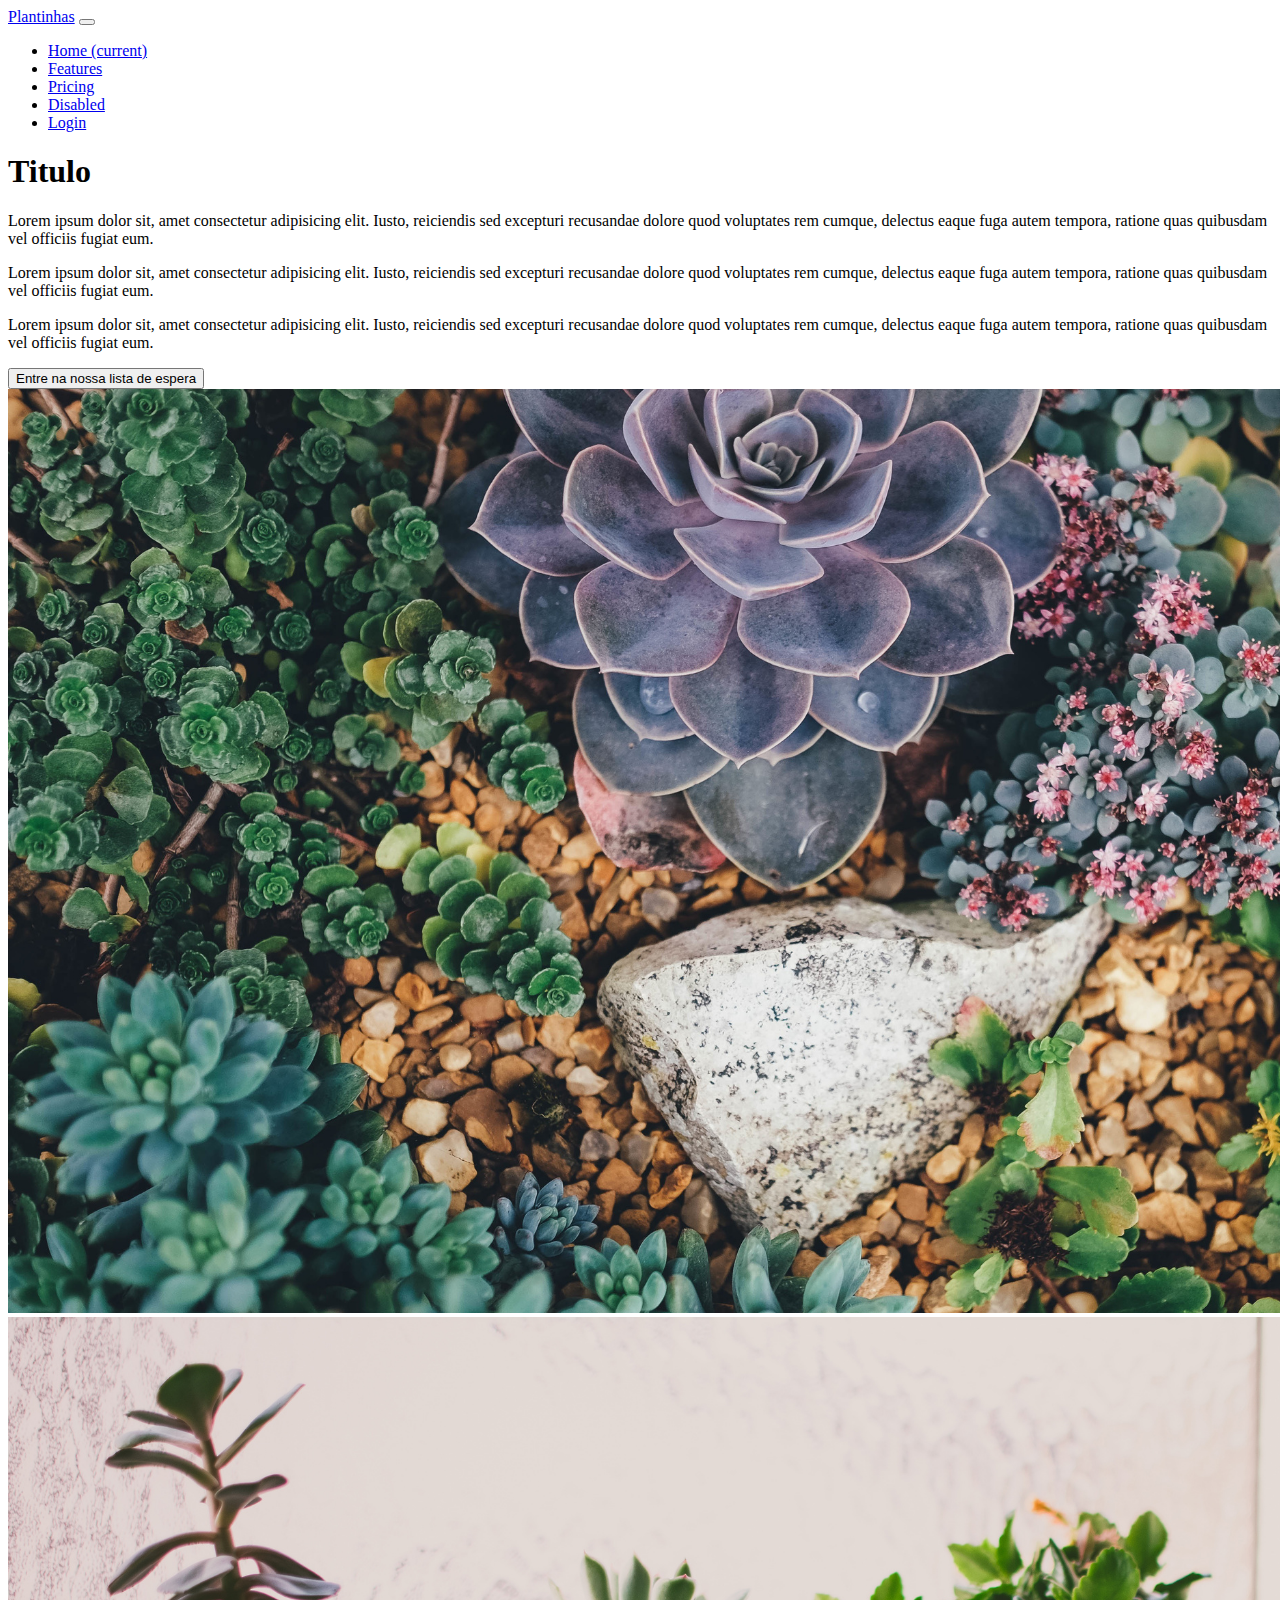
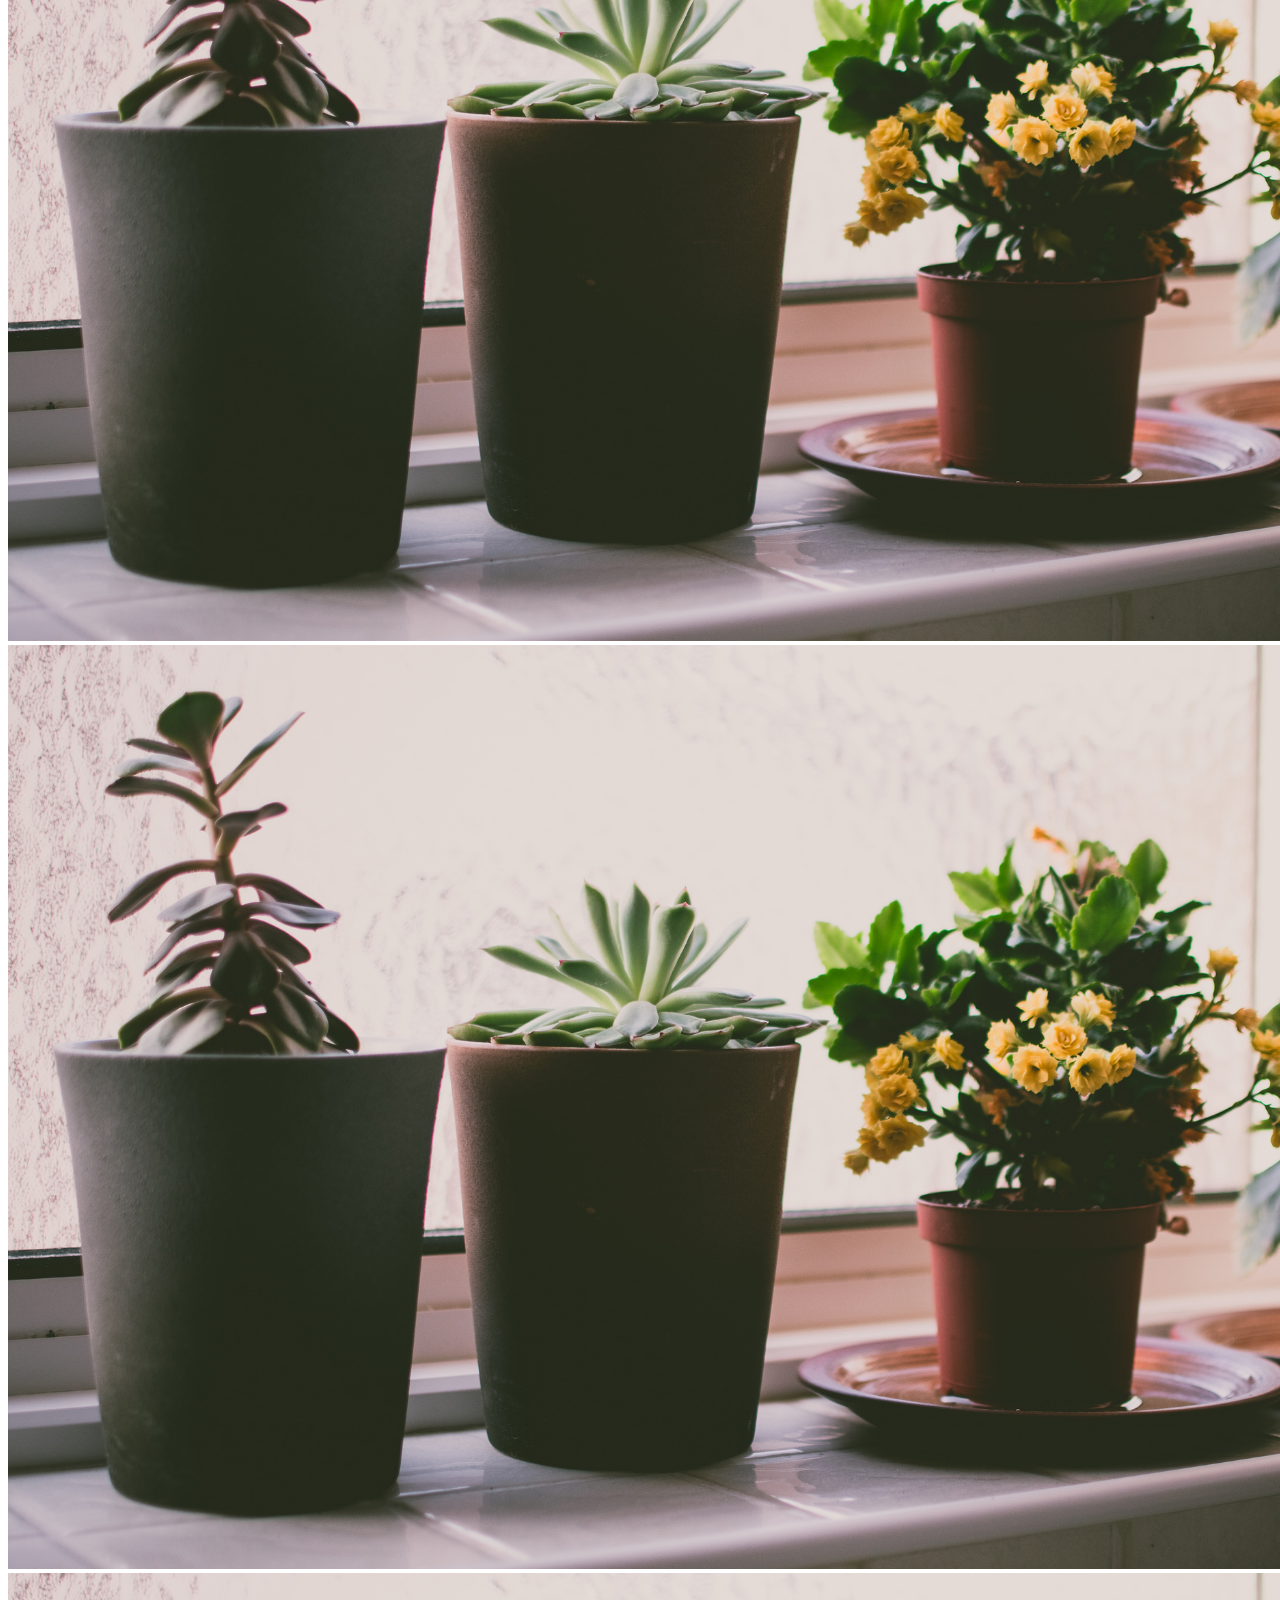
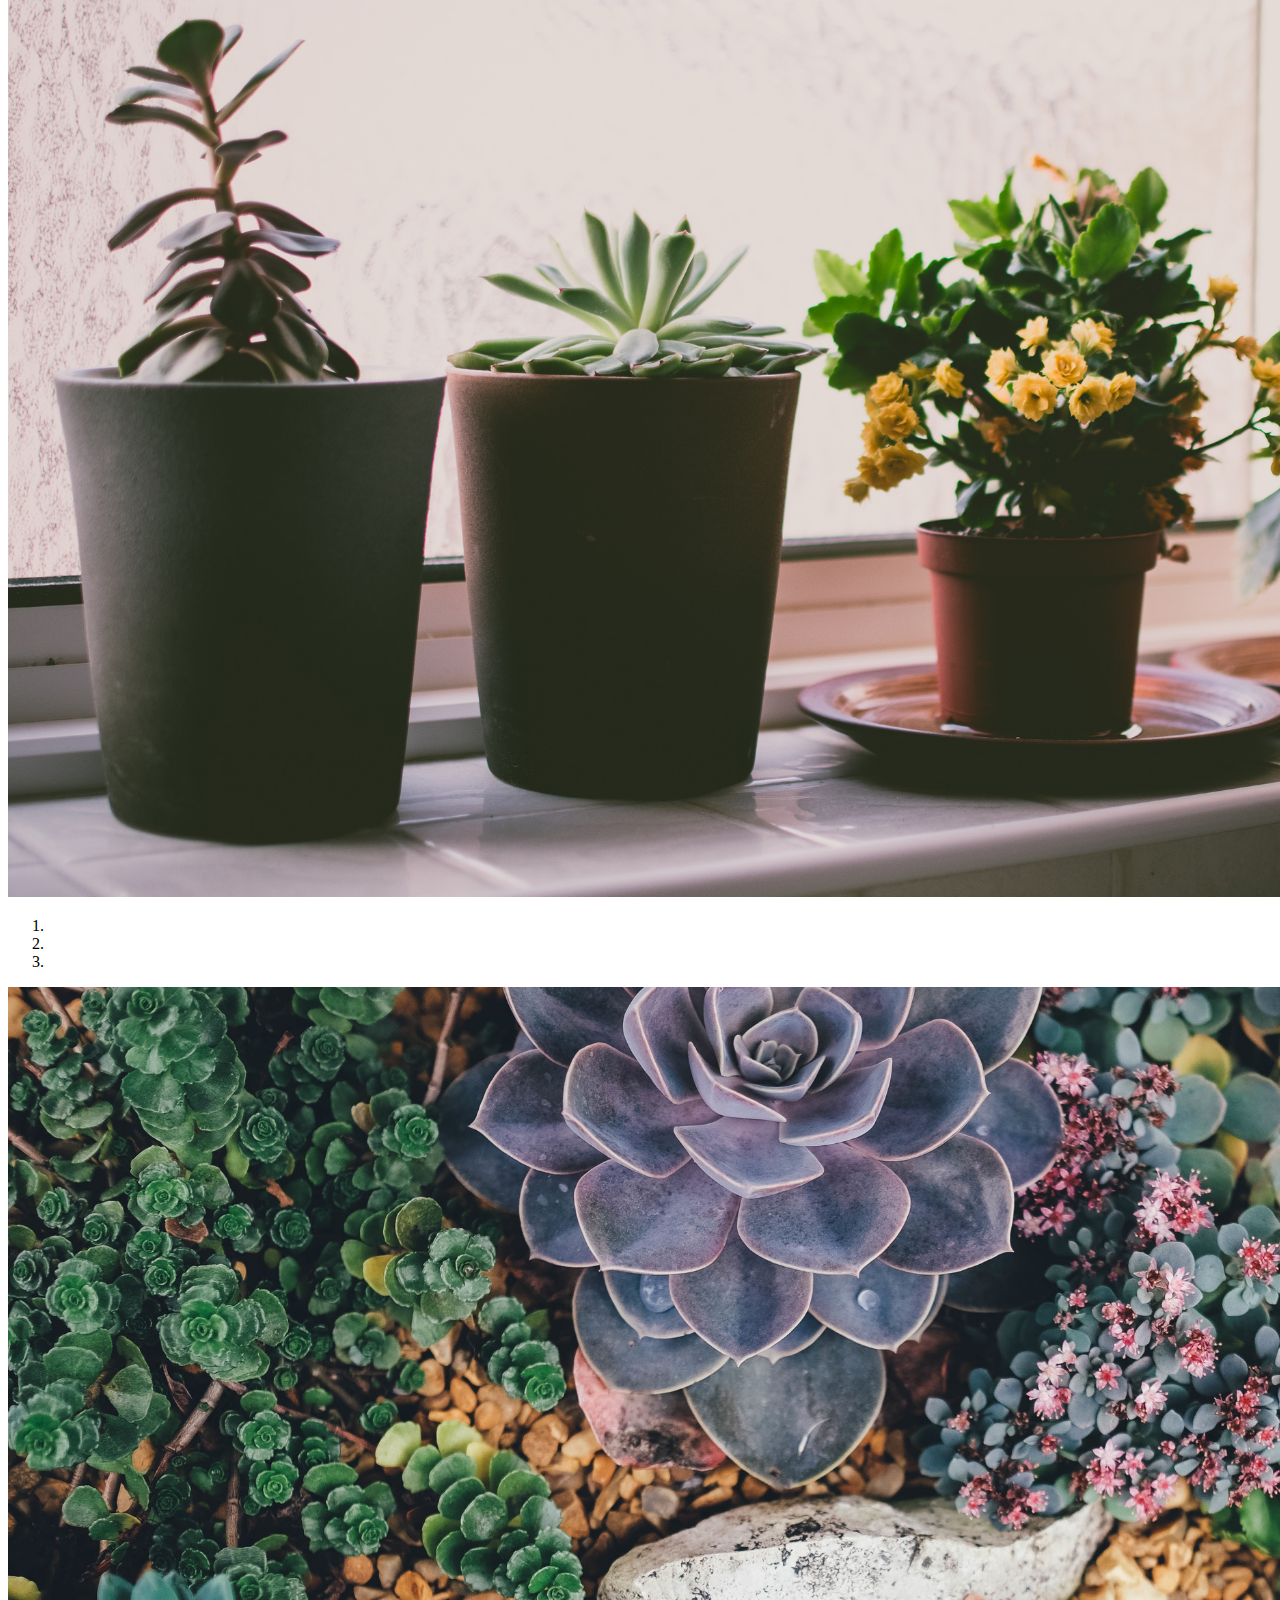
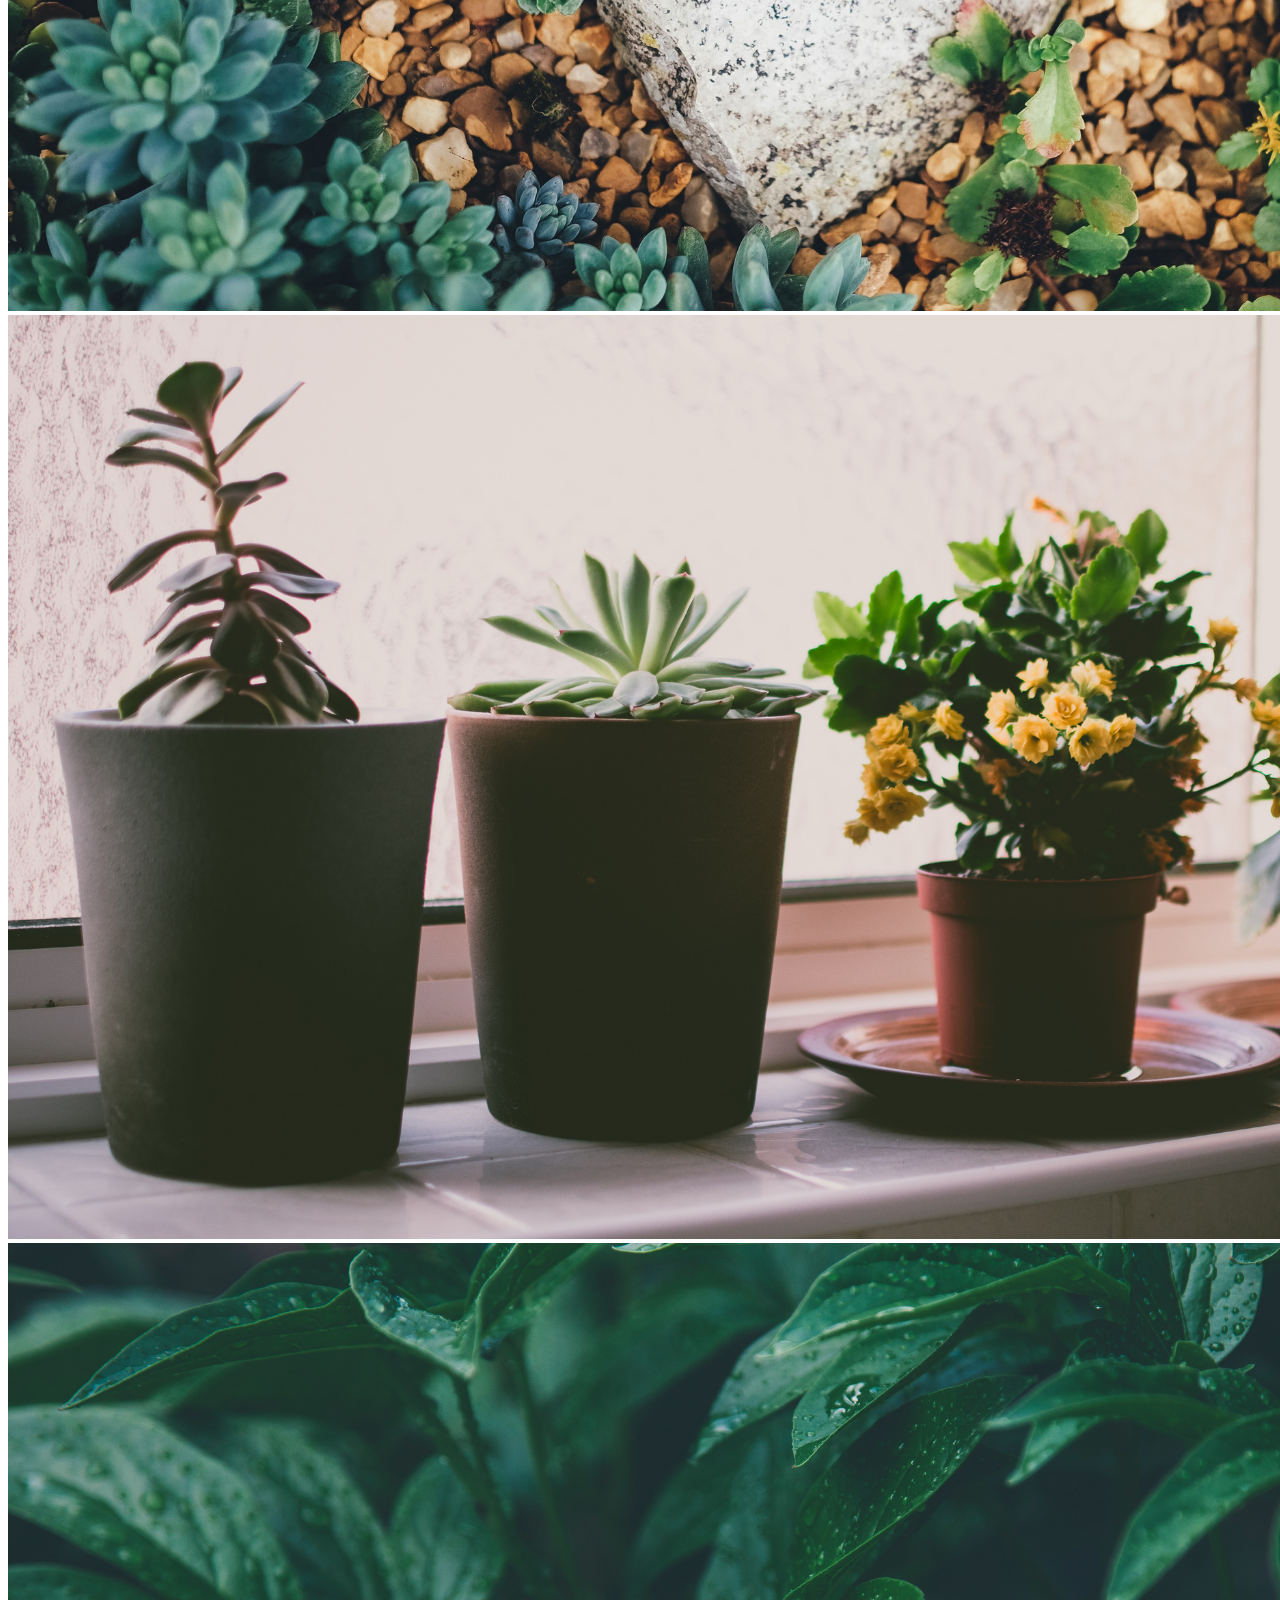
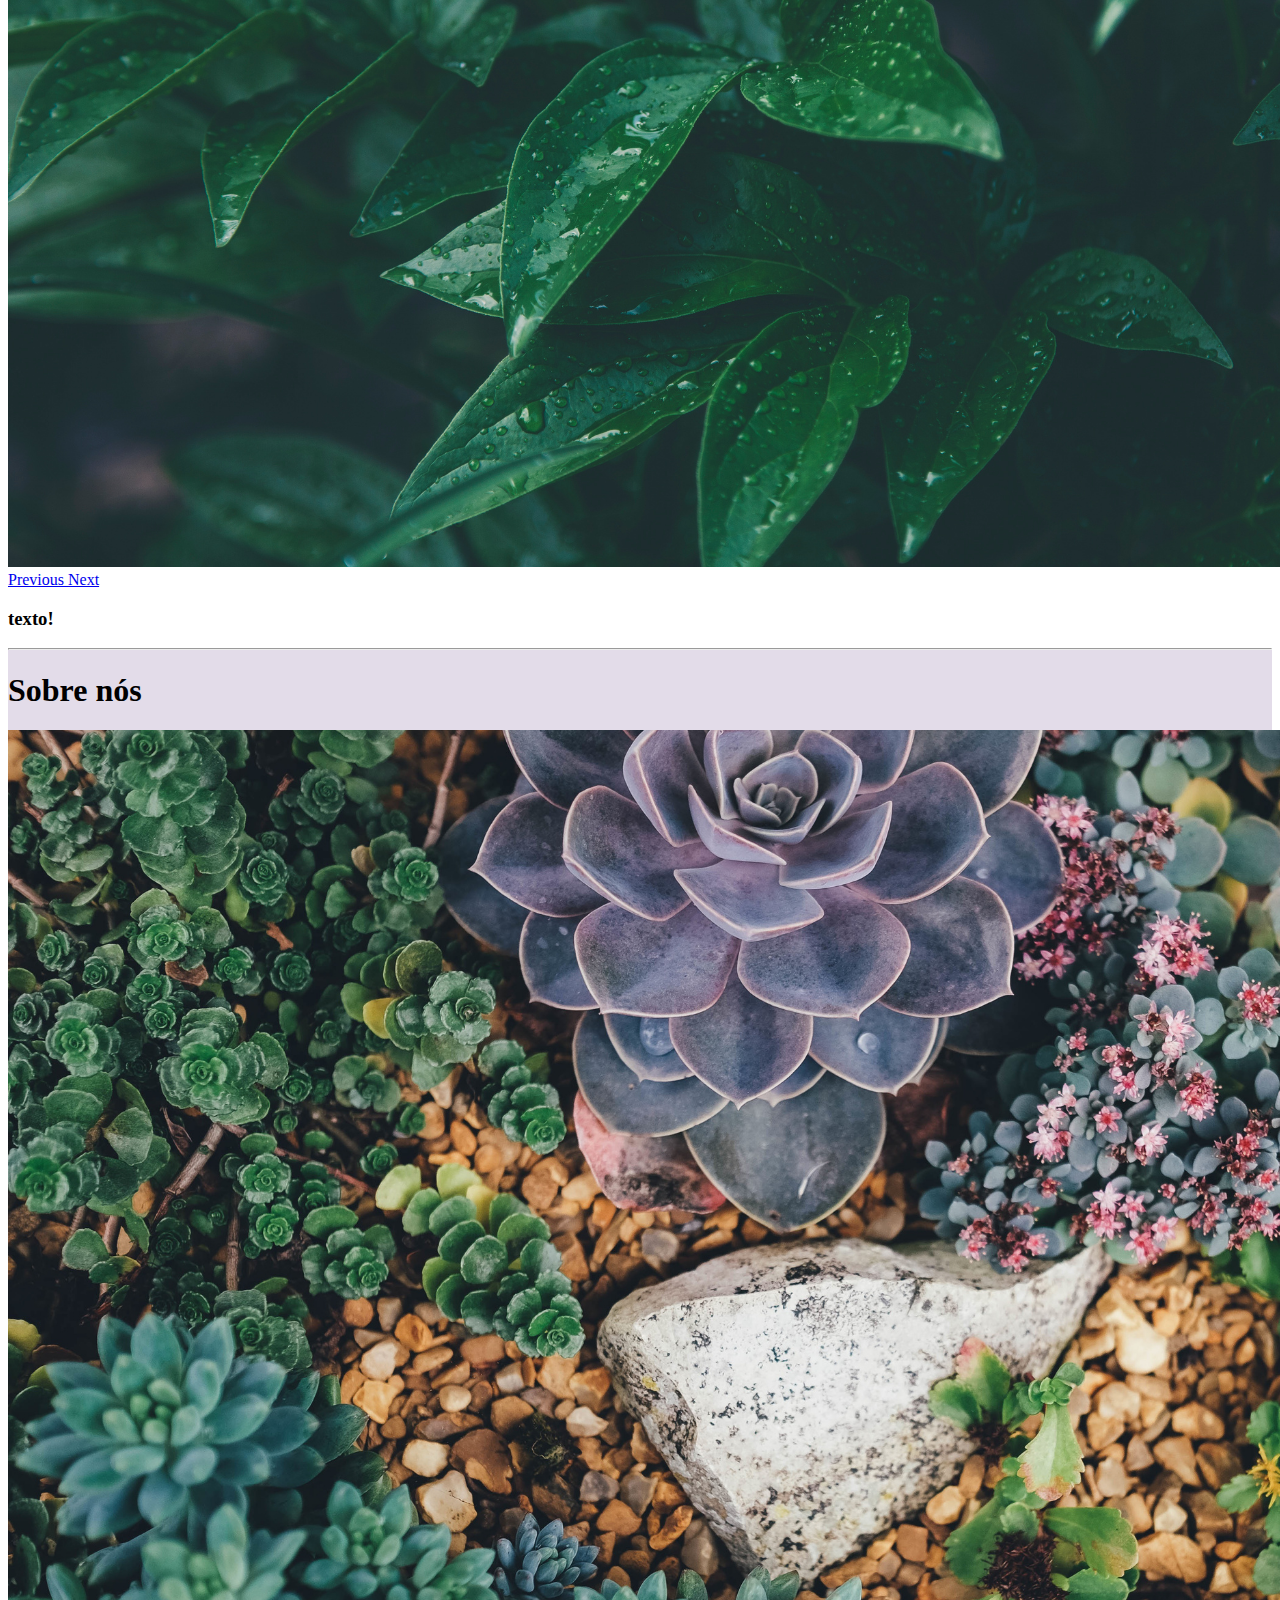
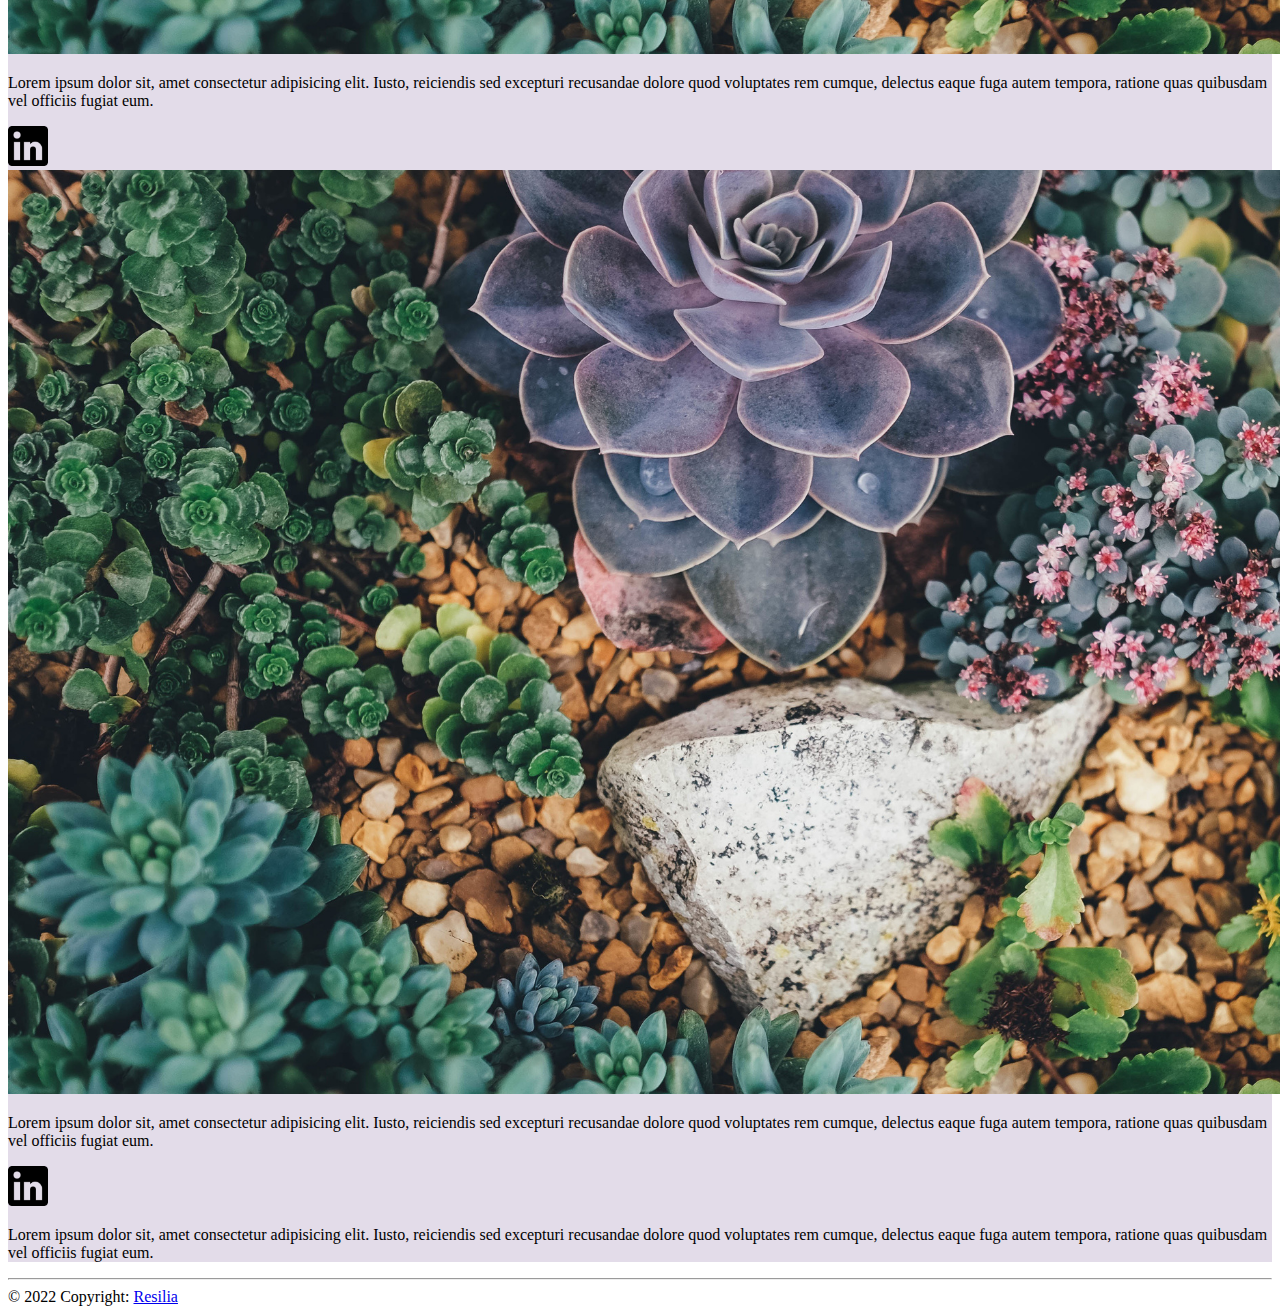
==== index.html @ 7650f1bb "Estilo" ====
<!DOCTYPE html>
<html lang="en">

<head>
  <meta charset="UTF-8">
  <meta http-equiv="X-UA-Compatible" content="IE=edge">
  <meta name="viewport" content="width=device-width, initial-scale=1.0">
  <title>Projeto: plantinha</title>
  <link rel="stylesheet" href="https://cdn.jsdelivr.net/npm/bootstrap@4.1.3/dist/css/bootstrap.min.css"
    integrity="sha384-MCw98/SFnGE8fJT3GXwEOngsV7Zt27NXFoaoApmYm81iuXoPkFOJwJ8ERdknLPMO" crossorigin="anonymous">
  </link>
  <style src="assets/css/style.css"></style>
</head>

<body>
  <nav class="navbar navbar-expand-lg navbar-light bg-light">
    <a class="navbar-brand" href="#">Plantinhas</a>
    <button class="navbar-toggler" type="button" data-toggle="collapse" data-target="#navbarNav"
      aria-controls="navbarNav" aria-expanded="false" aria-label="Toggle navigation">
      <span class="navbar-toggler-icon"></span>
    </button>
    <div class="collapse navbar-collapse" id="navbarNav">
      <ul class="navbar-nav">
        <li class="nav-item active">
          <a class="nav-link" href="#">Home <span class="sr-only">(current)</span></a>
        </li>
        <li class="nav-item">
          <a class="nav-link" href="#">Features</a>
        </li>
        <li class="nav-item">
          <a class="nav-link" href="#">Pricing</a>
        </li>
        <li class="nav-item">
          <a class="nav-link disabled" href="#">Disabled</a>
        </li>
        <li class="nav-item nav-pills">
          <a class="nav-link active" href="login.html">Login</a>
        </li>
      </ul>
    </div>
  </nav>

  <!--Primeria row-->
  <div class="container shadow-lg p-3 mb-5 bg-white rounded">
    <div>
      <h1 class="mt-5 text-center">Titulo</h1>
    </div>

    <div class="row mt-3">
      <div class="col-md-6">
        <p>Lorem ipsum dolor sit, amet consectetur adipisicing elit. Iusto, reiciendis sed excepturi recusandae dolore
          quod voluptates rem cumque, delectus eaque fuga autem tempora, ratione quas quibusdam vel officiis fugiat eum.
        </p>
      </div>
      <div class="col-md-6">
        <p>Lorem ipsum dolor sit, amet consectetur adipisicing elit. Iusto, reiciendis sed excepturi recusandae dolore
          quod voluptates rem cumque, delectus eaque fuga autem tempora, ratione quas quibusdam vel officiis fugiat eum.
        </p>
      </div>
      <div class="mt-5 container col-md-9">
        <p>Lorem ipsum dolor sit, amet consectetur adipisicing elit. Iusto, reiciendis sed excepturi recusandae dolore
          quod voluptates rem cumque, delectus eaque fuga autem tempora, ratione quas quibusdam vel officiis fugiat eum.
        </p>
      </div>
    </div>
    <!--Primeria row-->
    <!--Segunda row-->
    <div class="row container">
      <div class="col-md-6 mt-5">
        <button type="button" class="btn btn-secondary btn-lg btn-block">Entre na nossa lista de espera</button>

        <div class="row justify-content-center ">
          <div class="col-md-6 mt-1">
            <img src="assets/img/canva1.png" alt="..." class="img-thumbnail">
          </div>

          <div class="col-md-6 mt-1" style="width: 16rem;">
            <img src="assets/img/canva2.png" alt="..." class="img-thumbnail">
          </div>
        </div>


        <div class="row justify-content-center">
          <div class="col-md-6 mt-1" style="width: 16rem;">
            <img src="assets/img/canva2.png" alt="..." class="img-thumbnail">
          </div>

          <div class="col-md-6 mt-1" style="width: 16rem;">
            <img src="assets/img/canva2.png" alt="..." class="img-thumbnail">
          </div>
        </div>
      </div>

      <!-- Carrossel -->
      <div class="col-md-6 mt-5">
        <div id="carouselExampleIndicators" class="carousel slide" data-ride="carousel">
          <ol class="carousel-indicators">
            <li data-target="#carouselExampleIndicators" data-slide-to="0" class="active"></li>
            <li data-target="#carouselExampleIndicators" data-slide-to="1"></li>
            <li data-target="#carouselExampleIndicators" data-slide-to="2"></li>
          </ol>
          <div class="carousel-inner">
            <div class="carousel-item active">
              <img class="d-block w-100" src="assets/img/canva1.png" alt="First slide">
            </div>
            <div class="carousel-item">
              <img class="d-block w-100" src="assets/img/canva2.png" alt="Second slide">
            </div>
            <div class="carousel-item">
              <img class="d-block w-100" src="assets/img/canva3.png" alt="Third slide">
            </div>
          </div>
          <a class="carousel-control-prev" href="#carouselExampleIndicators" role="button" data-slide="prev">
            <span class="carousel-control-prev-icon" aria-hidden="true"></span>
            <span class="sr-only">Previous</span>
          </a>
          <a class="carousel-control-next" href="#carouselExampleIndicators" role="button" data-slide="next">
            <span class="carousel-control-next-icon" aria-hidden="true"></span>
            <span class="sr-only">Next</span>
          </a>
        </div>
        <div class="text-center">
          <h3 class="bp-3 mt-2">texto!</h3>
        </div>
      </div>
    </div>
  </div>
  <!-- Carrossel -->
  <!--Segunda row-->




  <!--Terceira row/ Sobre nós-->

  
  <div class="container-fluid" style="background-color: rgba(194, 181, 207, 0.465);">
    <hr>
    <div>
      <h1 class=" text-center">Sobre nós</h1>
    </div>
    
    <div class="row  mt-3">
      <div class="col-md-6">
        <div class="row justify-content-center ">
          <div class="col-md-6 mt-1">
            <img src="assets/img/canva1.png" alt="..." class="img-thumbnail mt-4">
          </div>
        </div>

        <p class="mt-4">Lorem ipsum dolor sit, amet consectetur adipisicing elit. Iusto, reiciendis sed excepturi
          recusandae dolore
          quod voluptates rem cumque, delectus eaque fuga autem tempora, ratione quas quibusdam vel officiis fugiat eum.
        </p>

        <div class=" align-items-center mt-4">
          <img src="assets/img/logotipo-do-linkedin.png" alt="" width="40px">

          <img src="assets/img/logotipo-do-github.png" alt="" width="40px">

        </div>

      </div>
      <div class="col-md-6">
        <div class="row justify-content-center  ">
          <div class="col-md-6 mt-1">
            <img src="assets/img/canva1.png" alt="..." class=" img-thumbnail mt-4">
          </div>
        </div>
        <p class="mt-4">Lorem ipsum dolor sit, amet consectetur adipisicing elit. Iusto, reiciendis sed excepturi
          recusandae dolore
          quod voluptates rem cumque, delectus eaque fuga autem tempora, ratione quas quibusdam vel officiis fugiat eum.
        </p>

        <div class=" align-items-center mt-4">
          <img src="assets/img/logotipo-do-linkedin.png" alt="" width="40px">

          <img src="assets/img/logotipo-do-github.png" alt="" width="40px">

        </div>
      </div>
    </div>
    <div class="mt-4 pb-4 container col-md-9">
      <p>Lorem ipsum dolor sit, amet consectetur adipisicing elit. Iusto, reiciendis sed excepturi recusandae dolore
        quod voluptates rem cumque, delectus eaque fuga autem tempora, ratione quas quibusdam vel officiis fugiat eum.
      </p>
    </div>
  </div>




  <!--Terceira row/ Sobre nós-->

  <!-- Footer -->
  <footer class=" pt-4 bg-light">
    <hr>
    <div class="text-center pb-3">© 2022 Copyright:
      <a href="/"> Resilia</a>
    </div>
  </footer>
  <!-- Footer -->

  <script src="https://code.jquery.com/jquery-3.3.1.slim.min.js"
    integrity="sha384-q8i/X+965DzO0rT7abK41JStQIAqVgRVzpbzo5smXKp4YfRvH+8abtTE1Pi6jizo"
    crossorigin="anonymous"></script>
  <script src="https://cdn.jsdelivr.net/npm/popper.js@1.14.3/dist/umd/popper.min.js"
    integrity="sha384-ZMP7rVo3mIykV+2+9J3UJ46jBk0WLaUAdn689aCwoqbBJiSnjAK/l8WvCWPIPm49"
    crossorigin="anonymous"></script>
  <script src="https://cdn.jsdelivr.net/npm/bootstrap@4.1.3/dist/js/bootstrap.min.js"
    integrity="sha384-ChfqqxuZUCnJSK3+MXmPNIyE6ZbWh2IMqE241rYiqJxyMiZ6OW/JmZQ5stwEULTy"
    crossorigin="anonymous"></script>
</body>



</html>
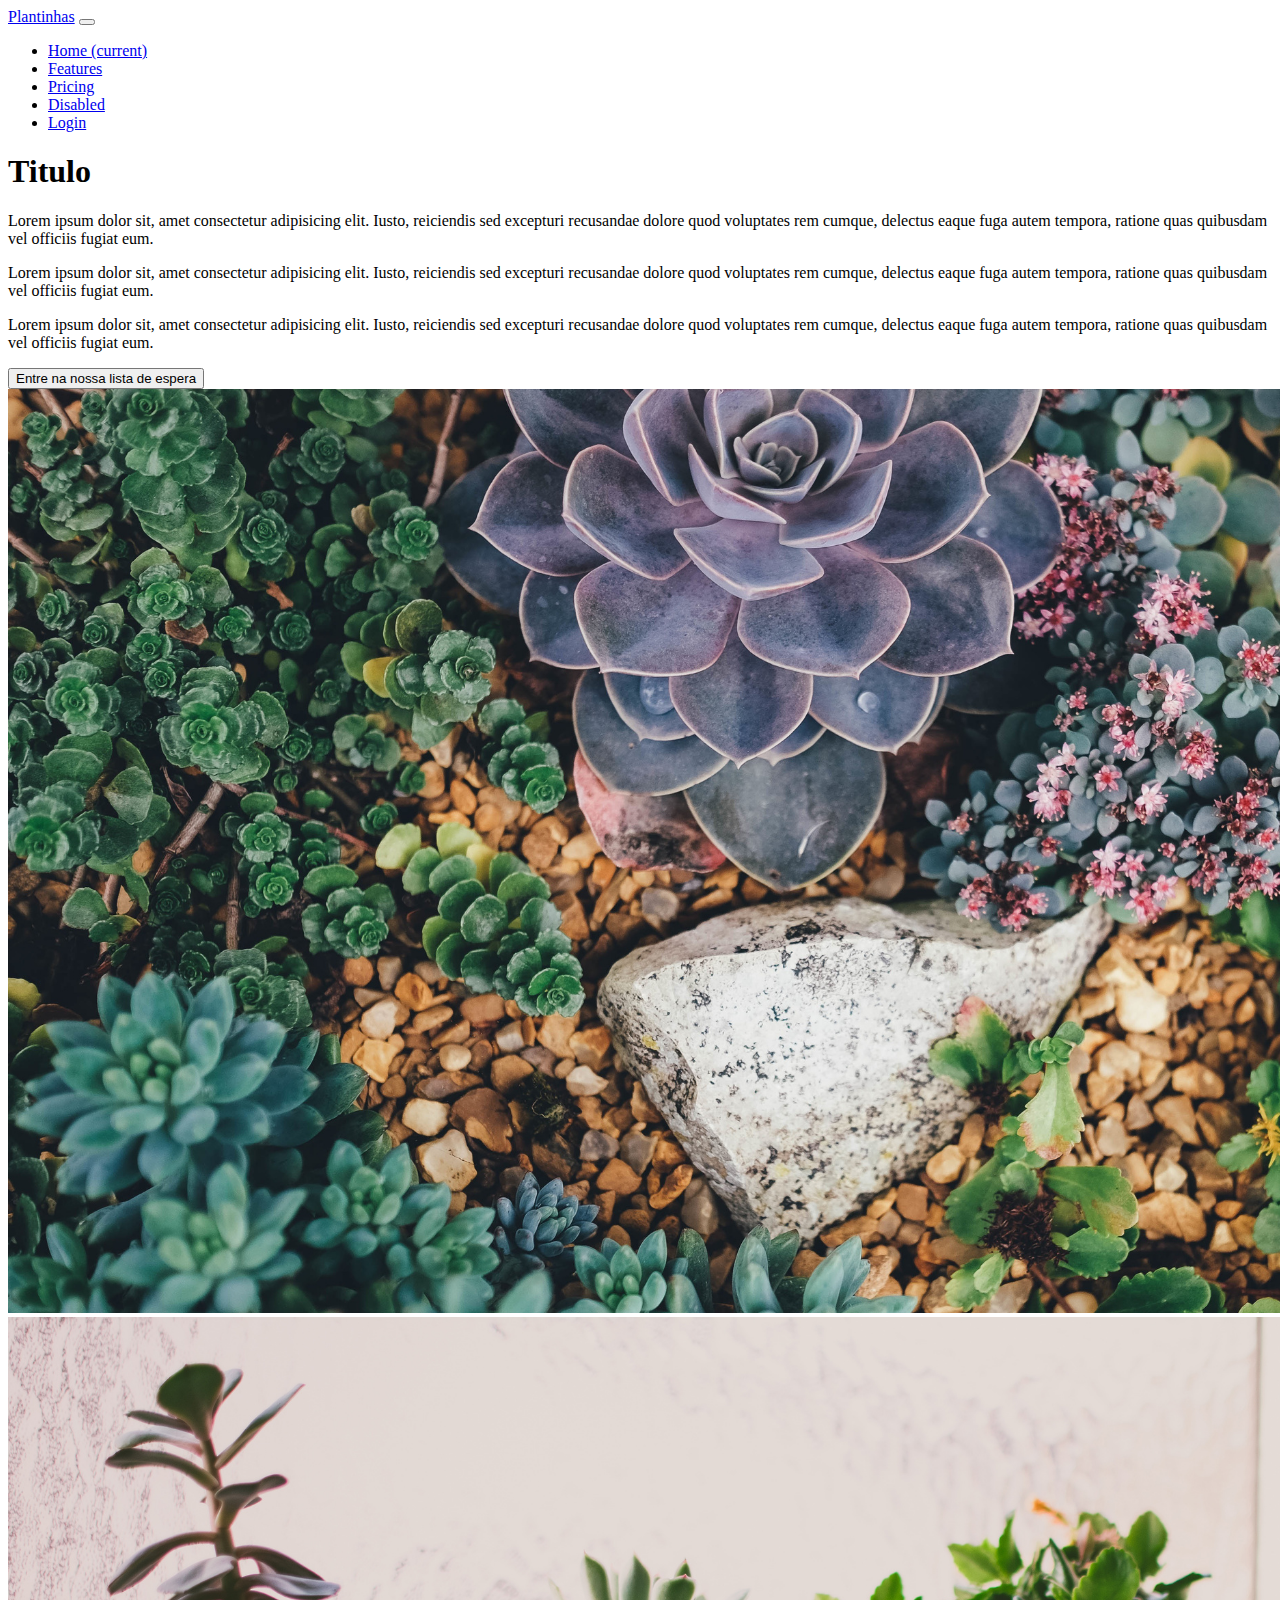
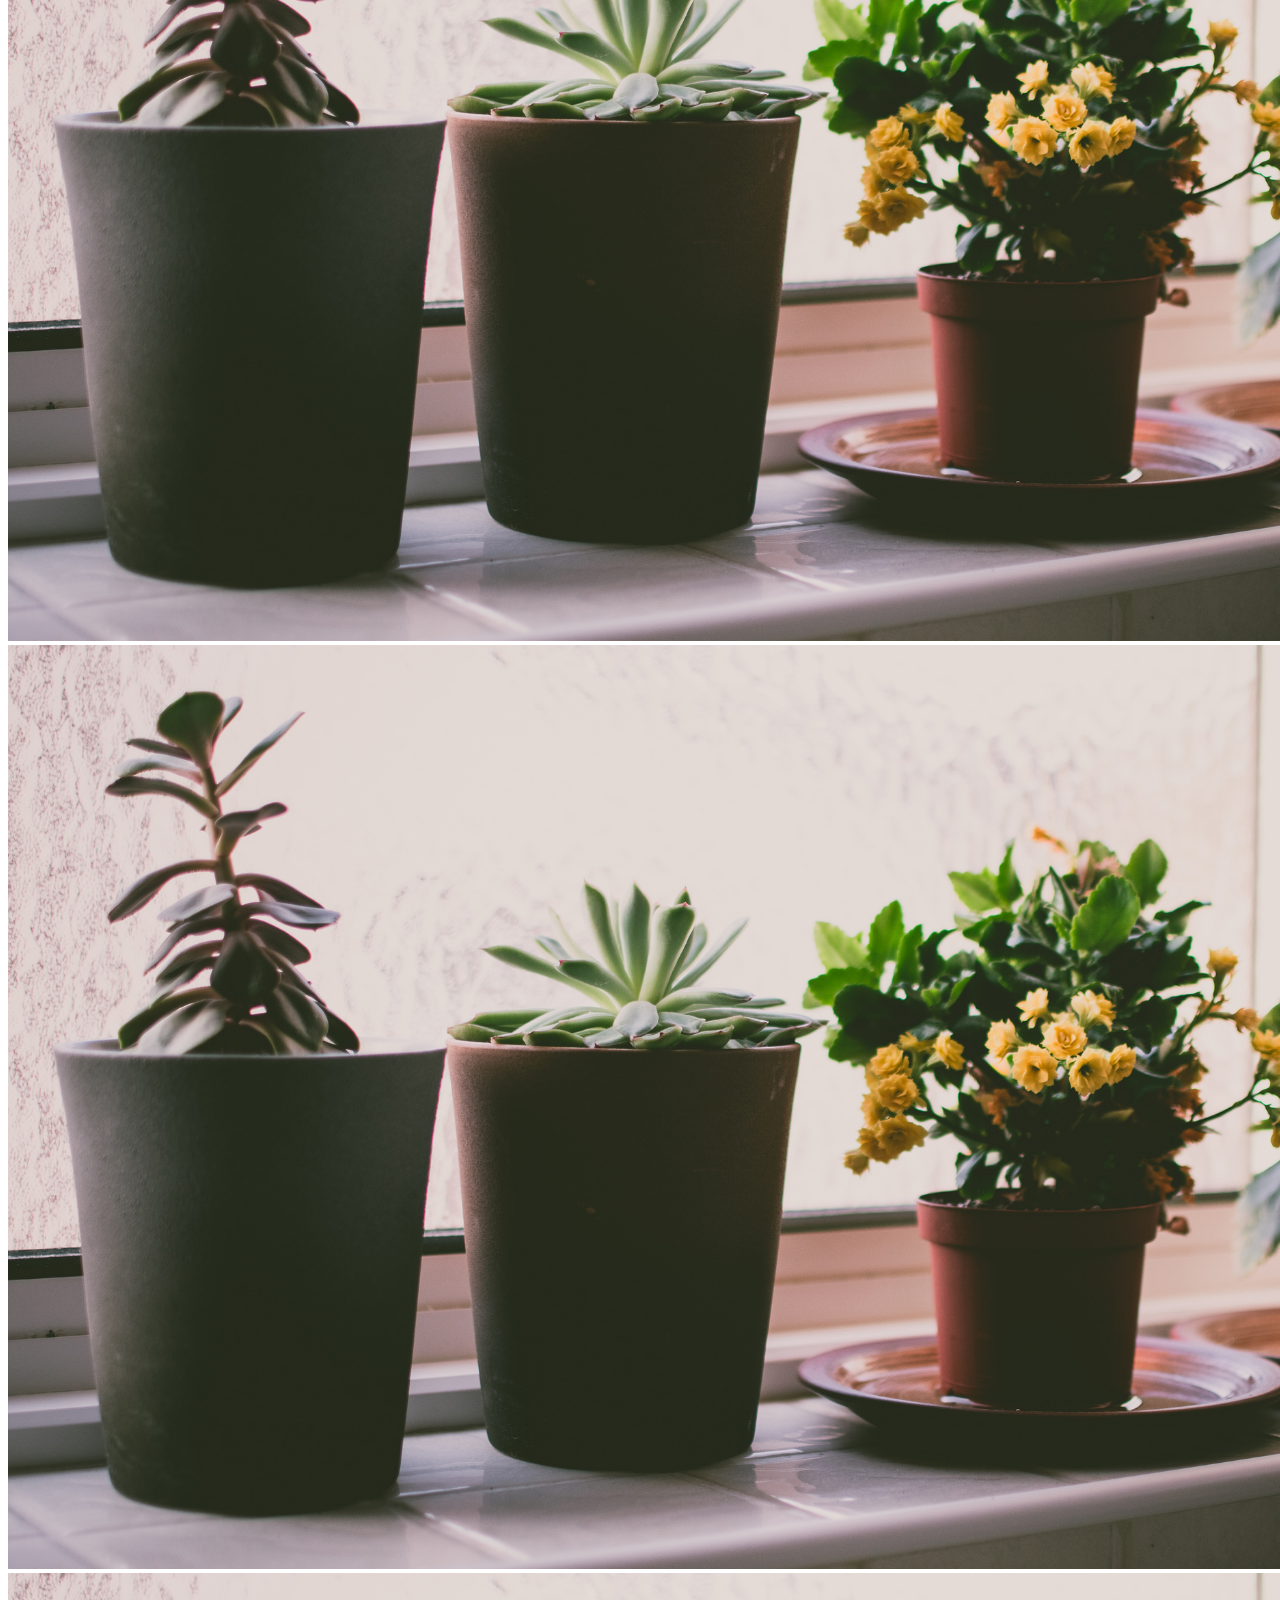
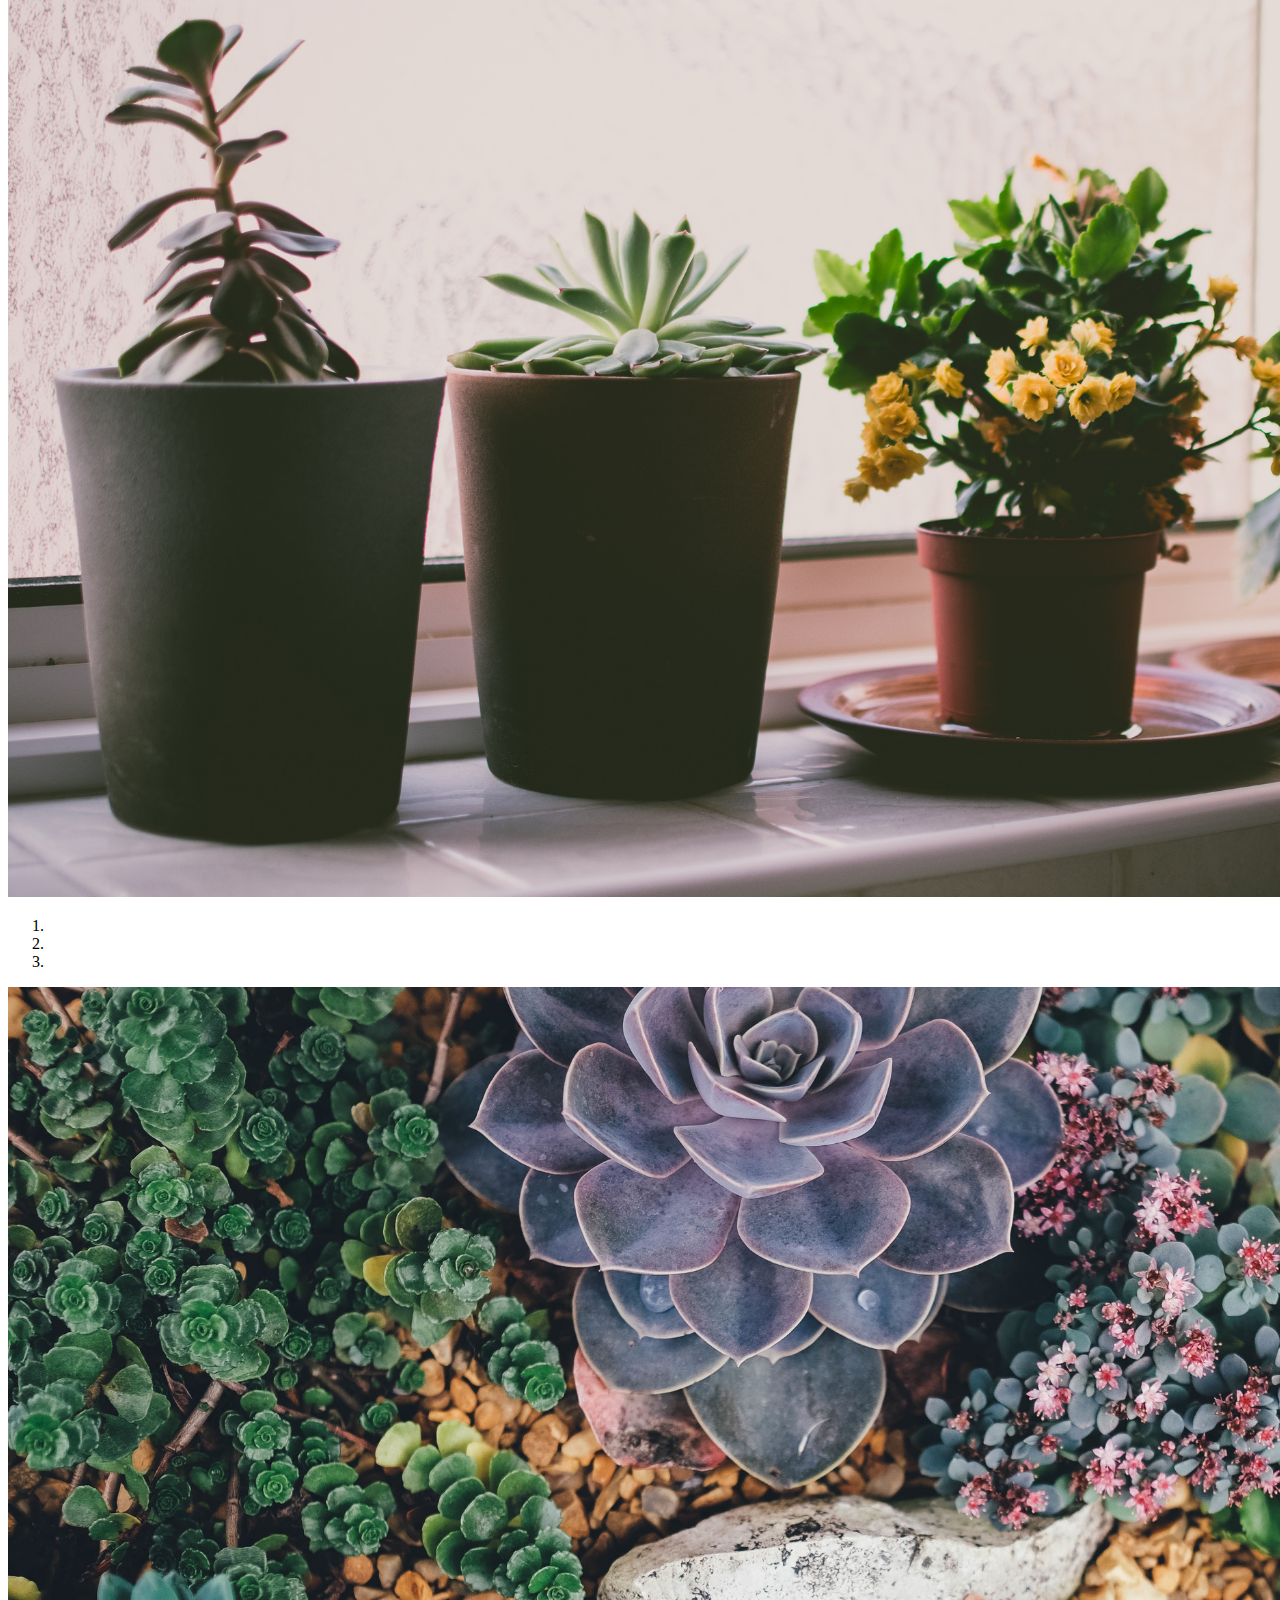
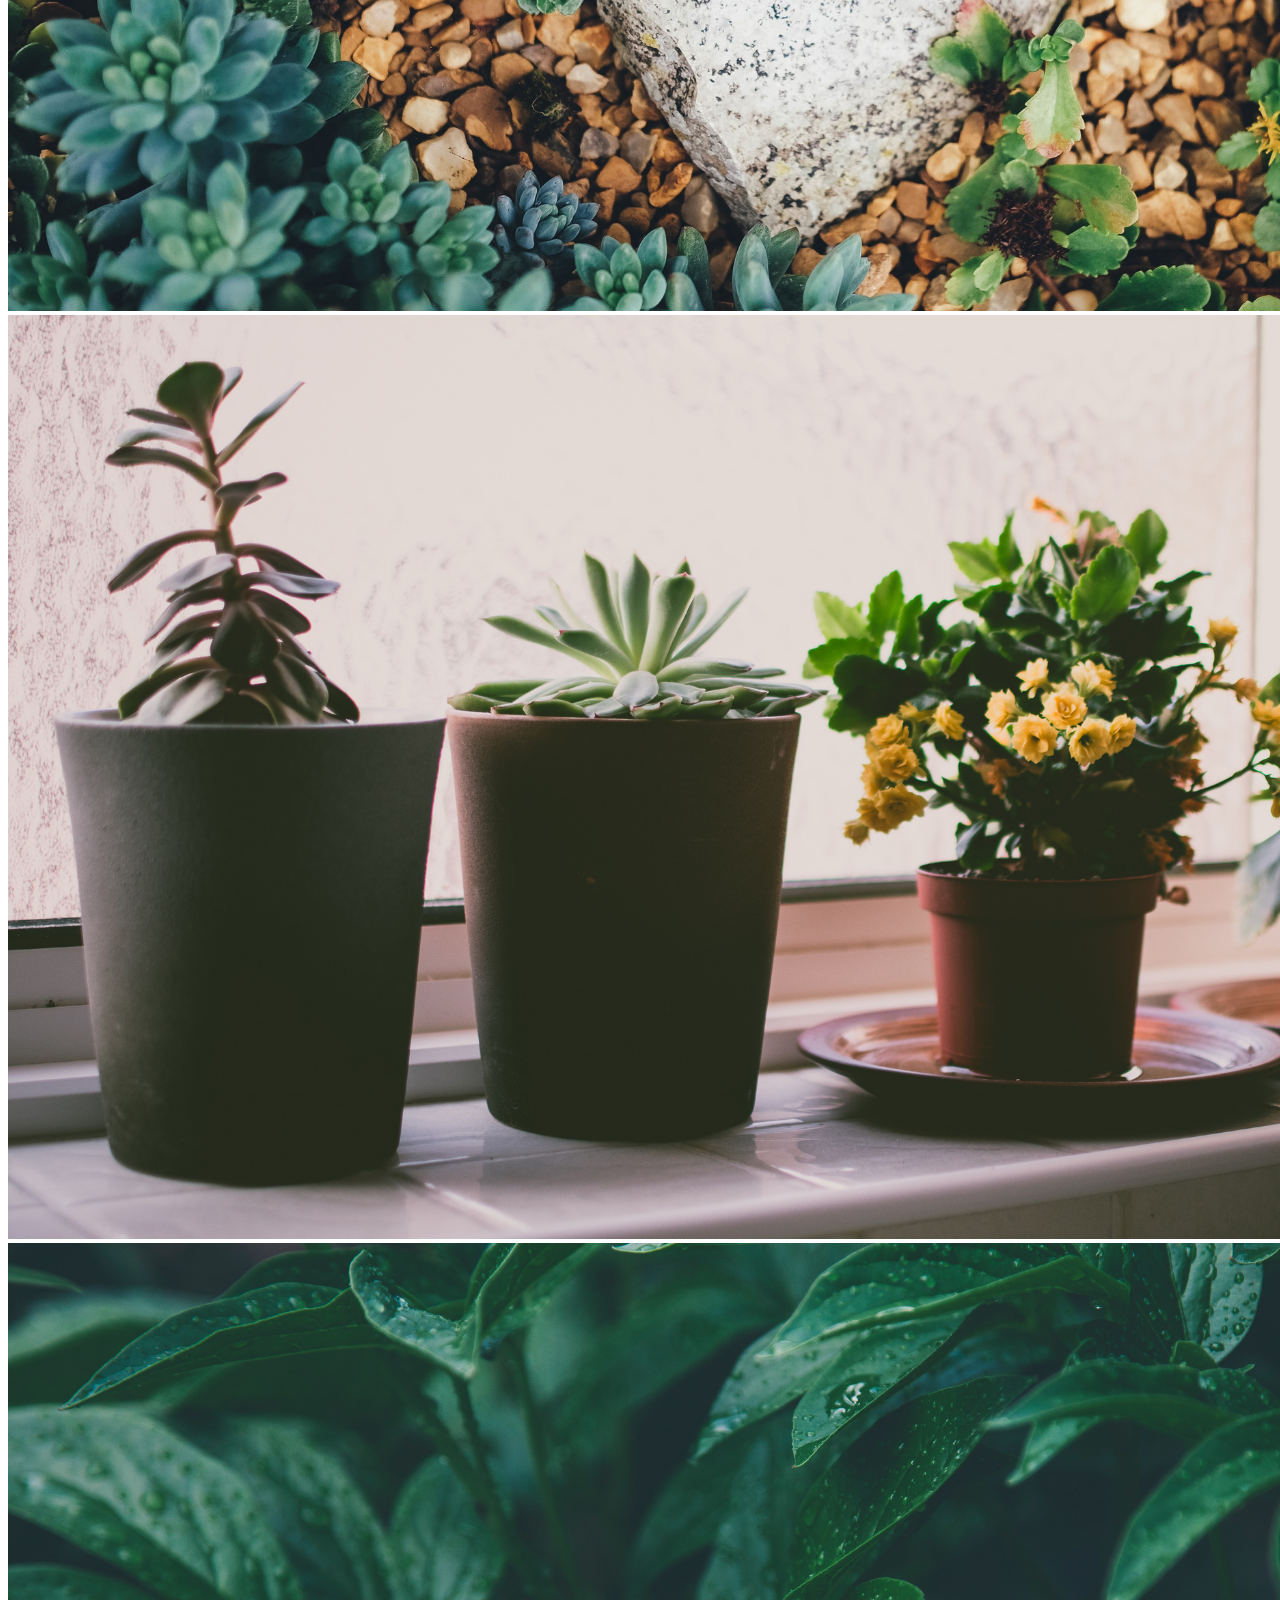
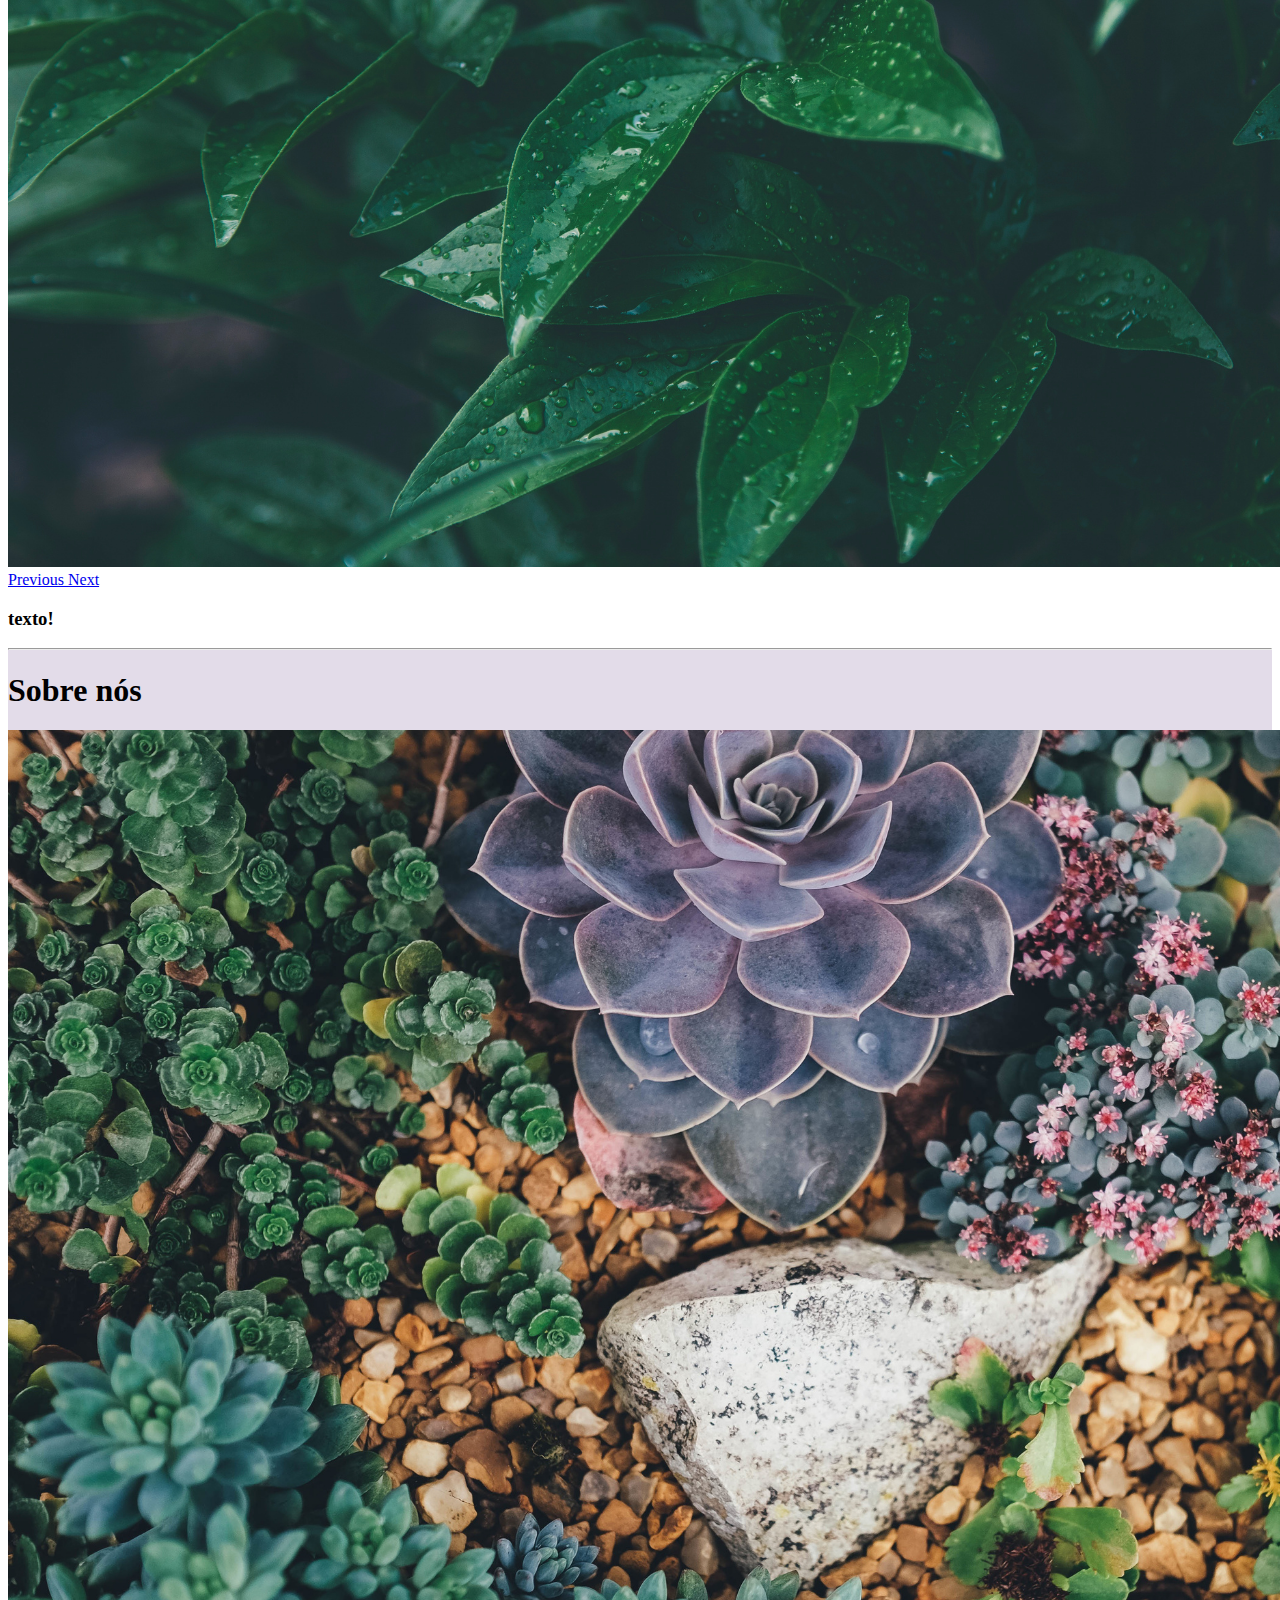
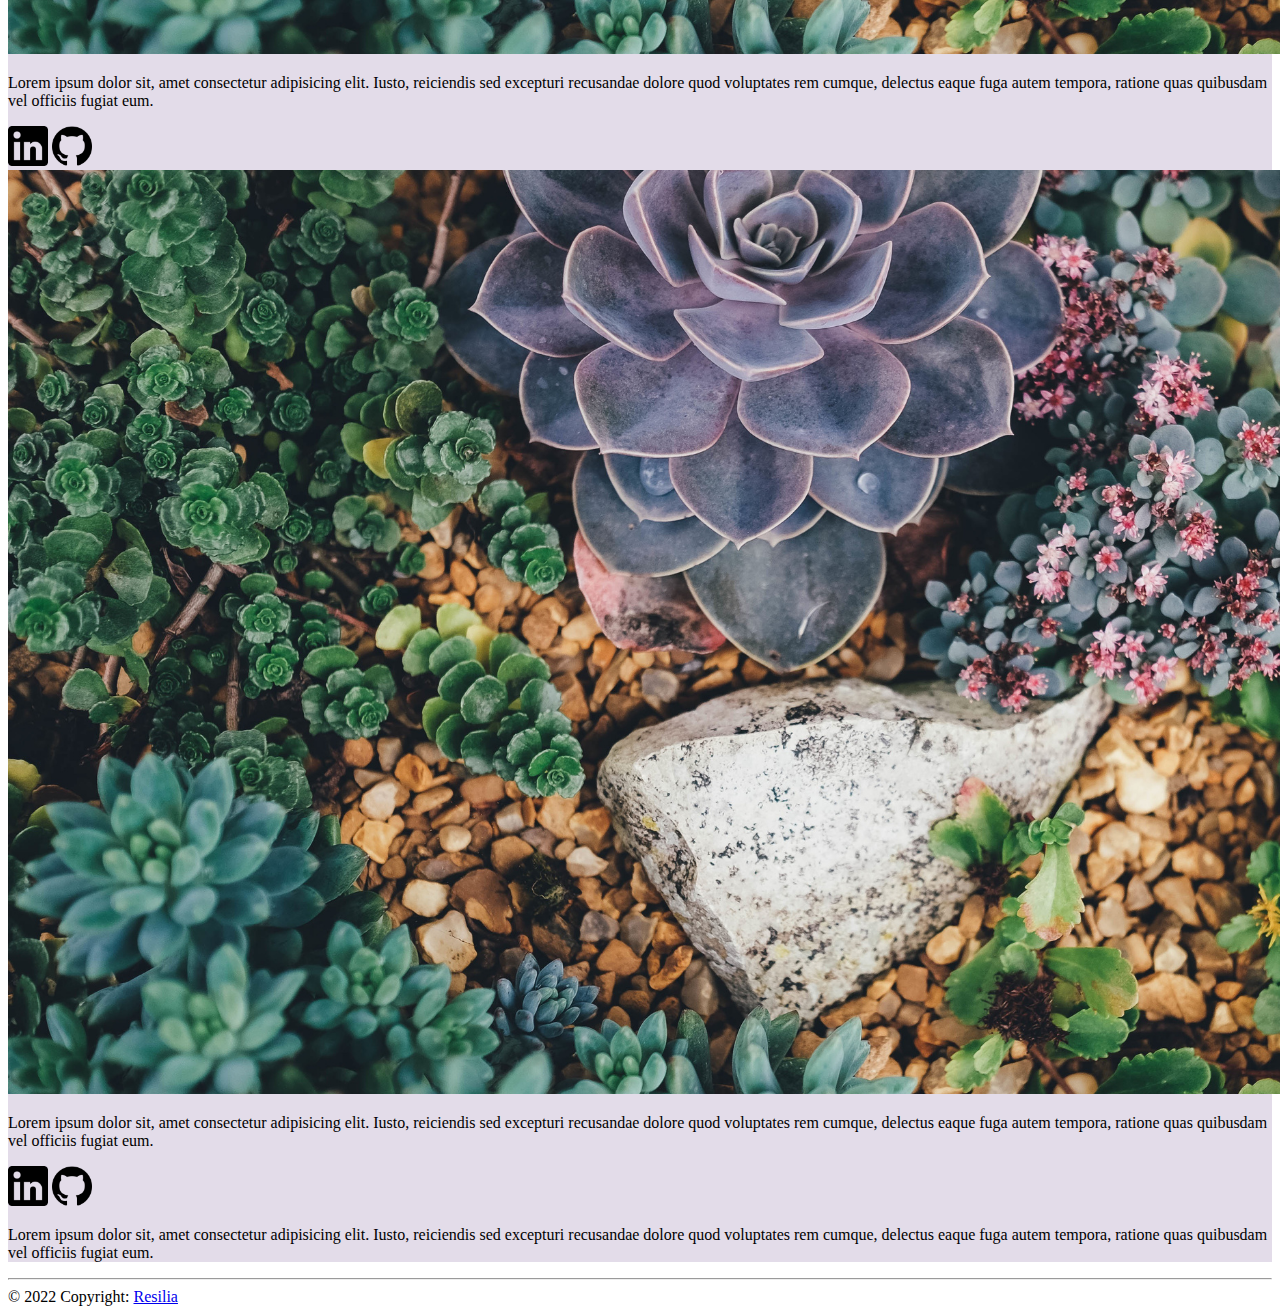
==== commit 4ad9fab0: "Test" ====
--- a/index.html
+++ b/index.html
@@ -67,7 +67,7 @@
     <!--Segunda row-->
     <div class="row container">
       <div class="col-md-6 mt-5">
-        <button type="button" class="btn btn-secondary btn-lg btn-block">Entre na nossa lista de espera</button>
+        <button type="button" class="btn btn-secondary btn-lg btn-block" href="listaDeEspera.html">Entre na nossa lista de espera</button>
 
         <div class="row justify-content-center ">
           <div class="col-md-6 mt-1">
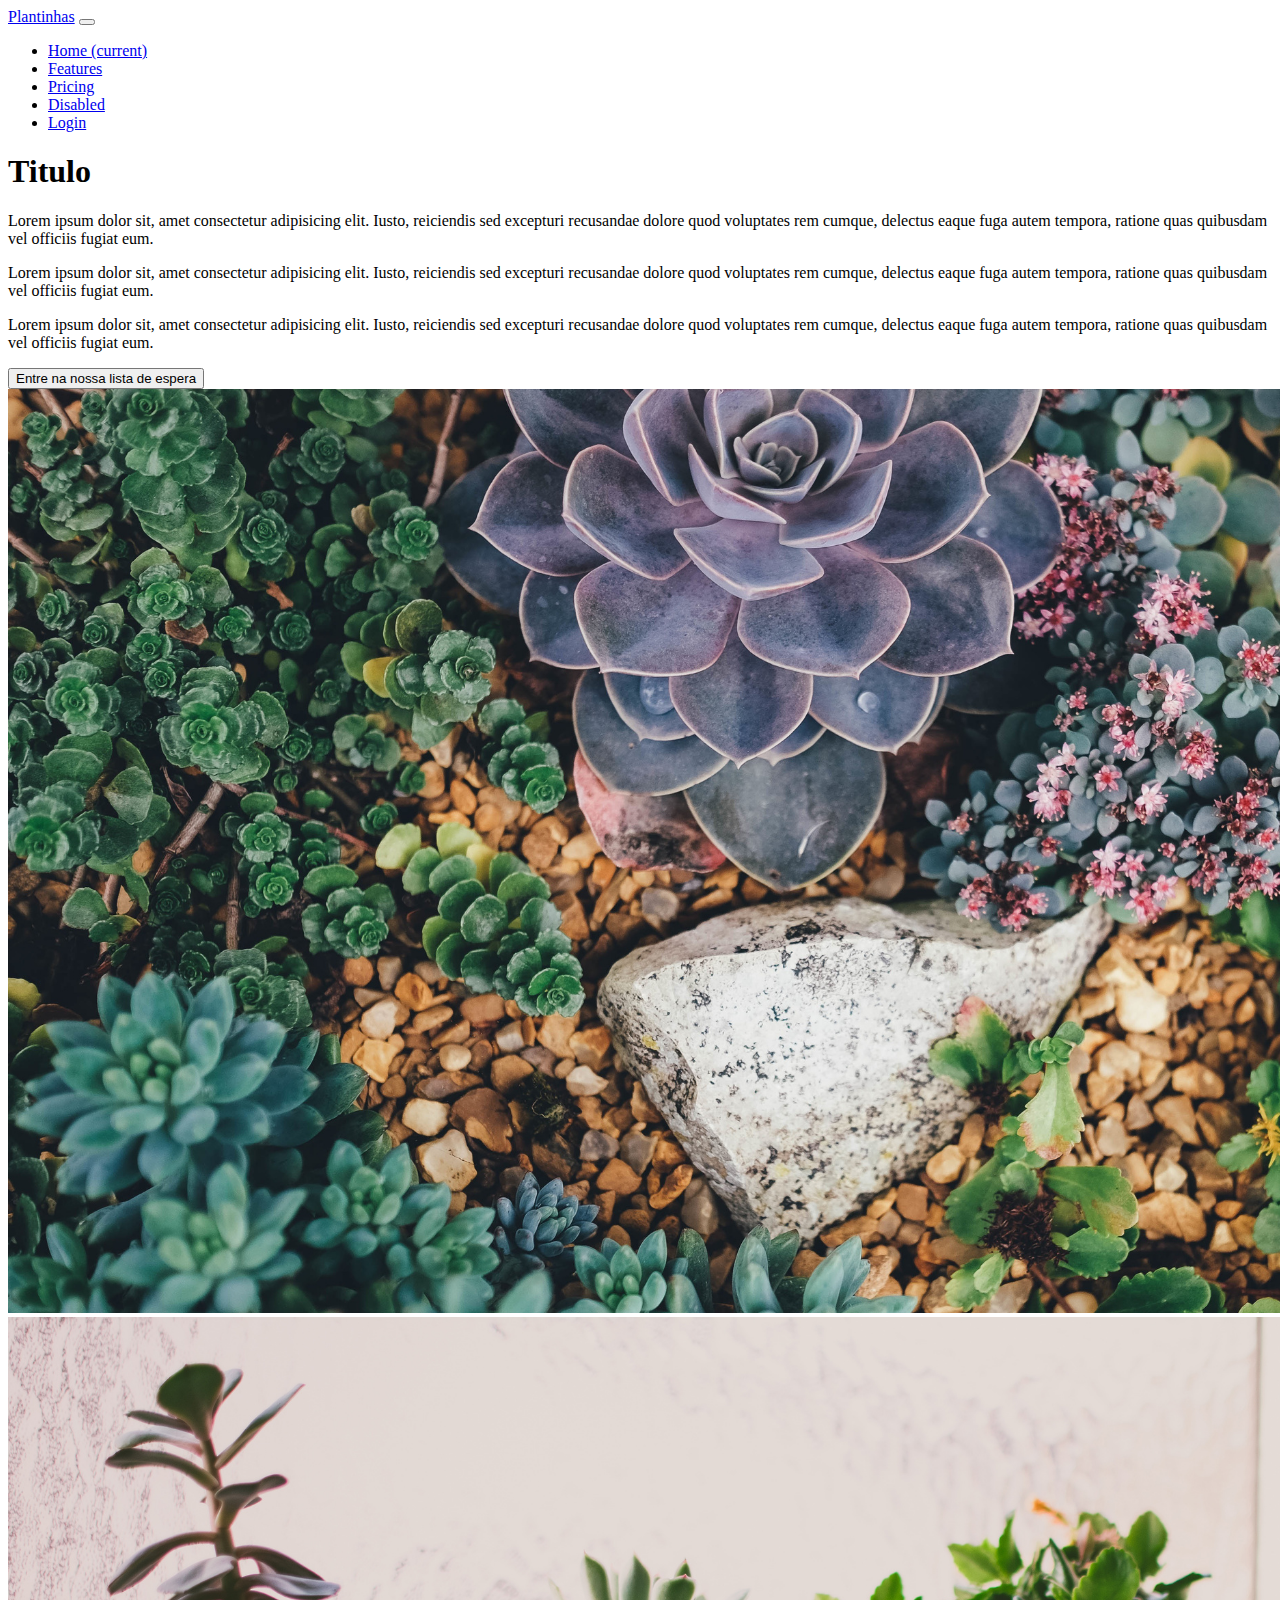
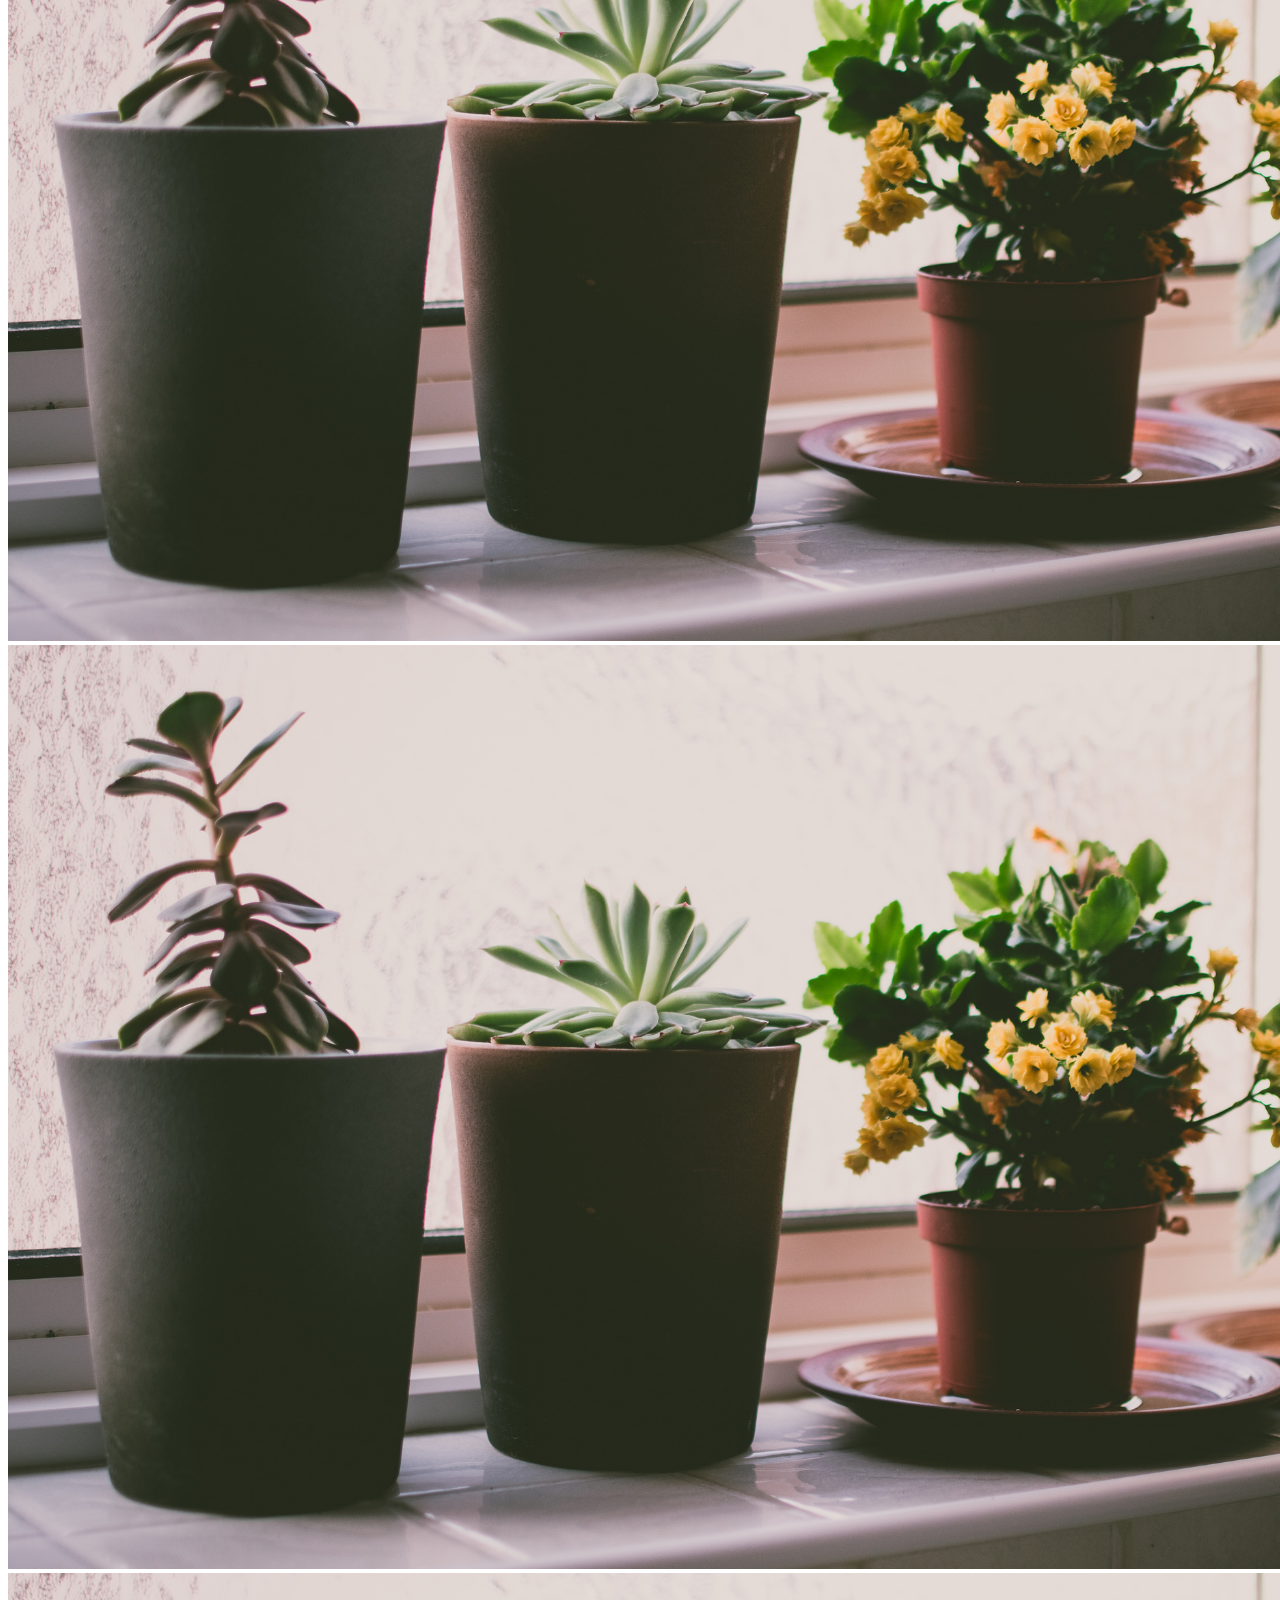
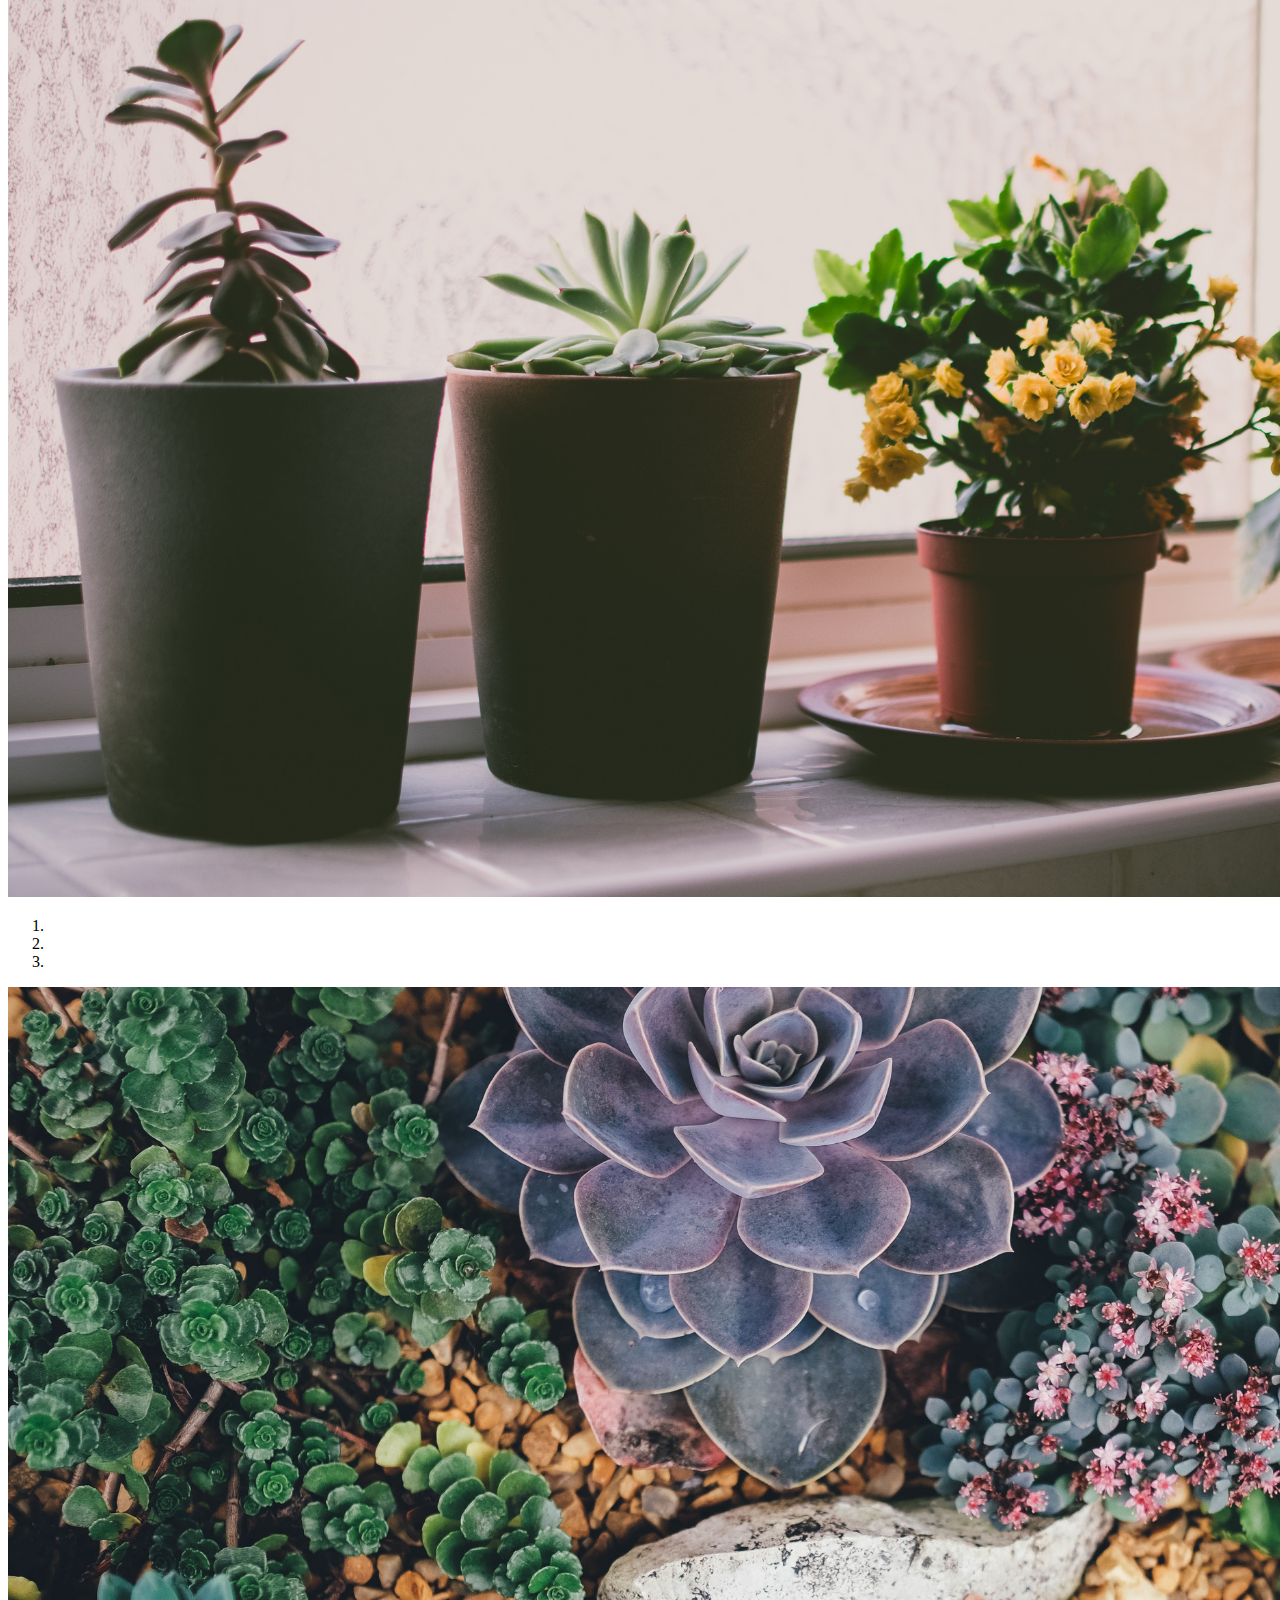
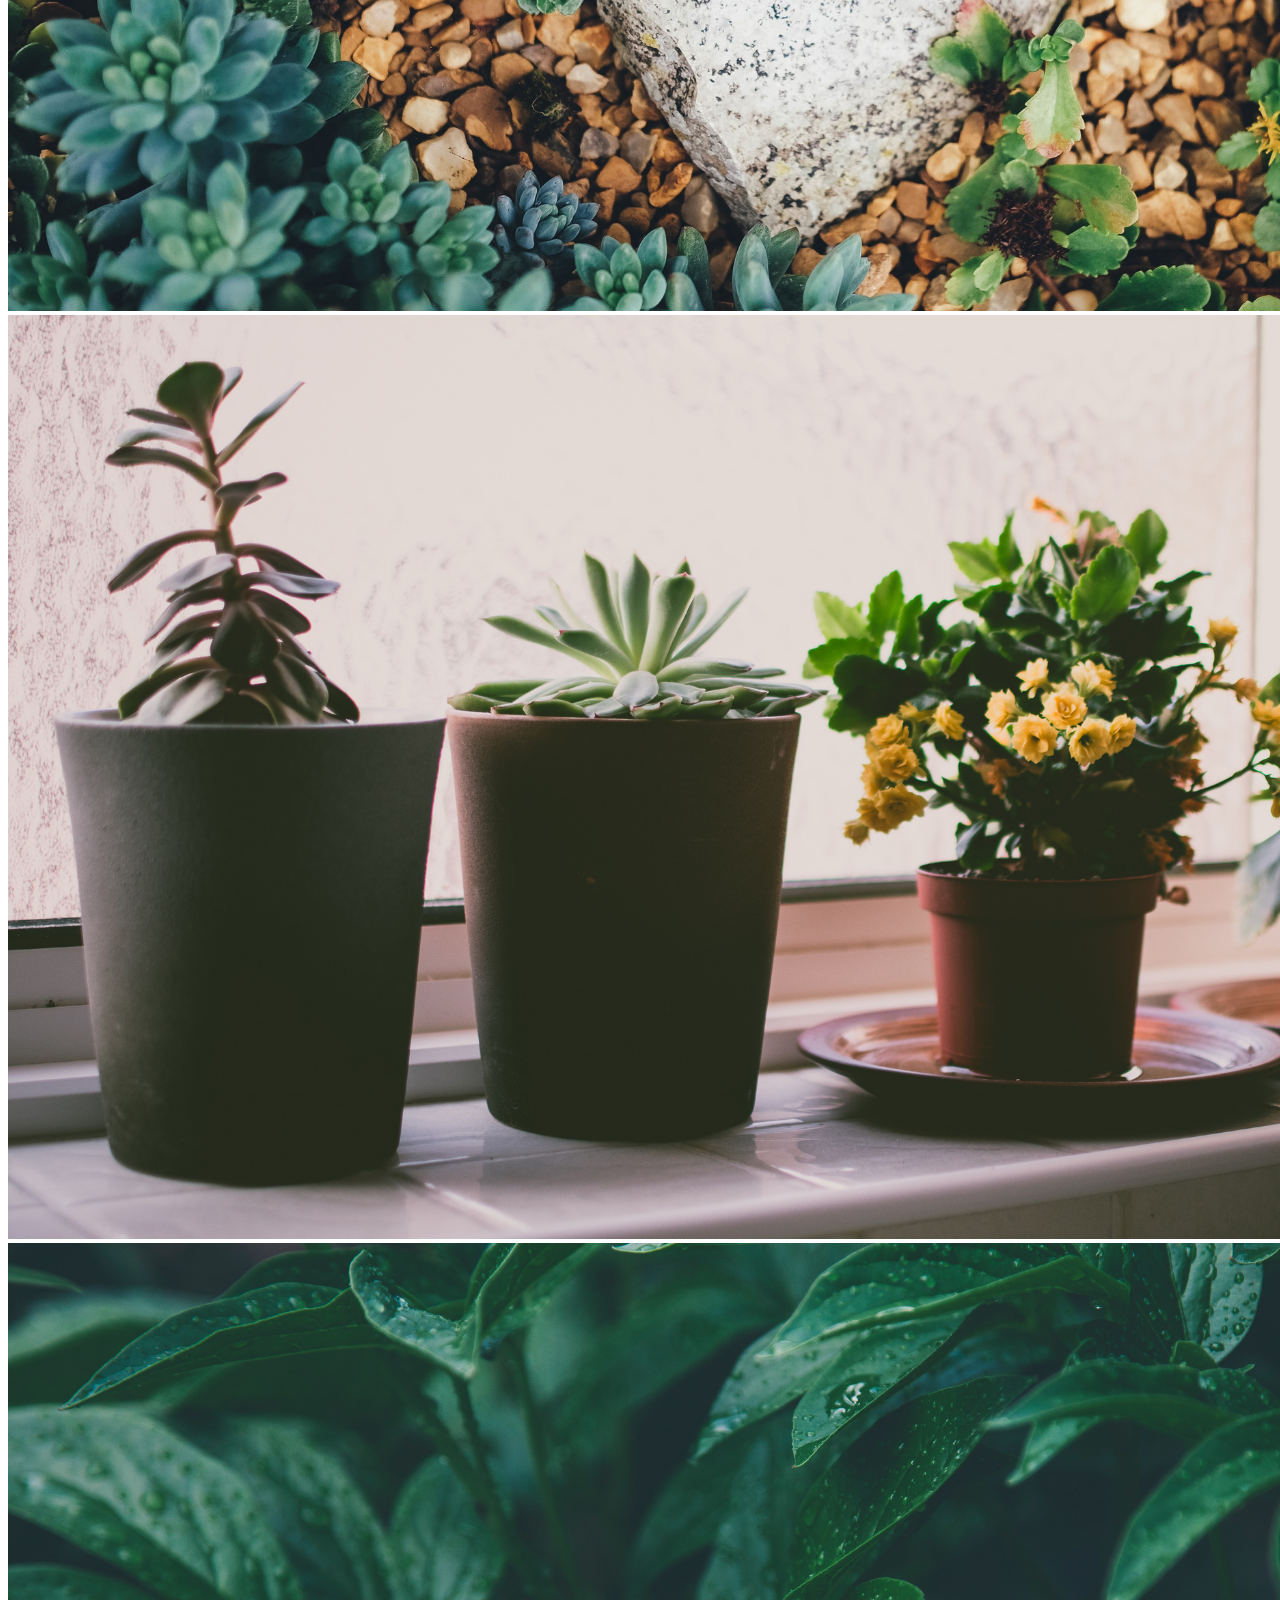
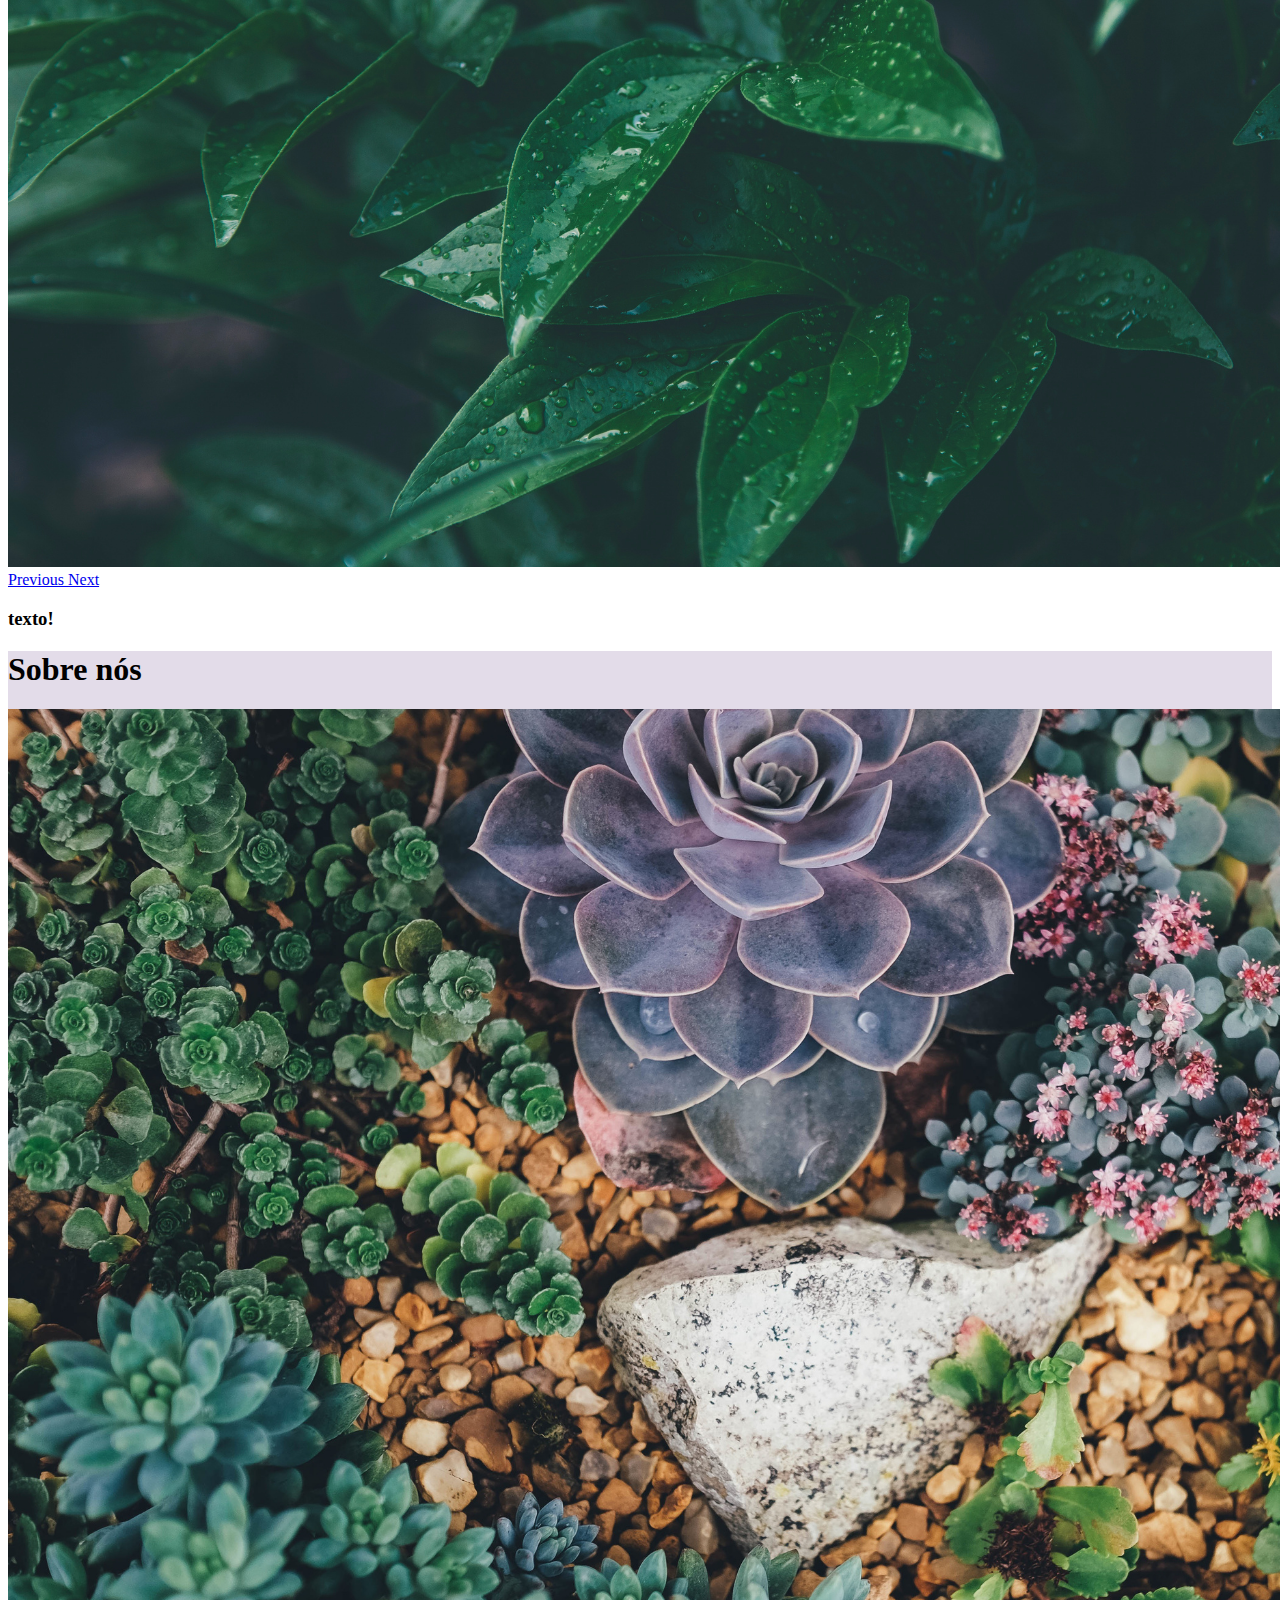
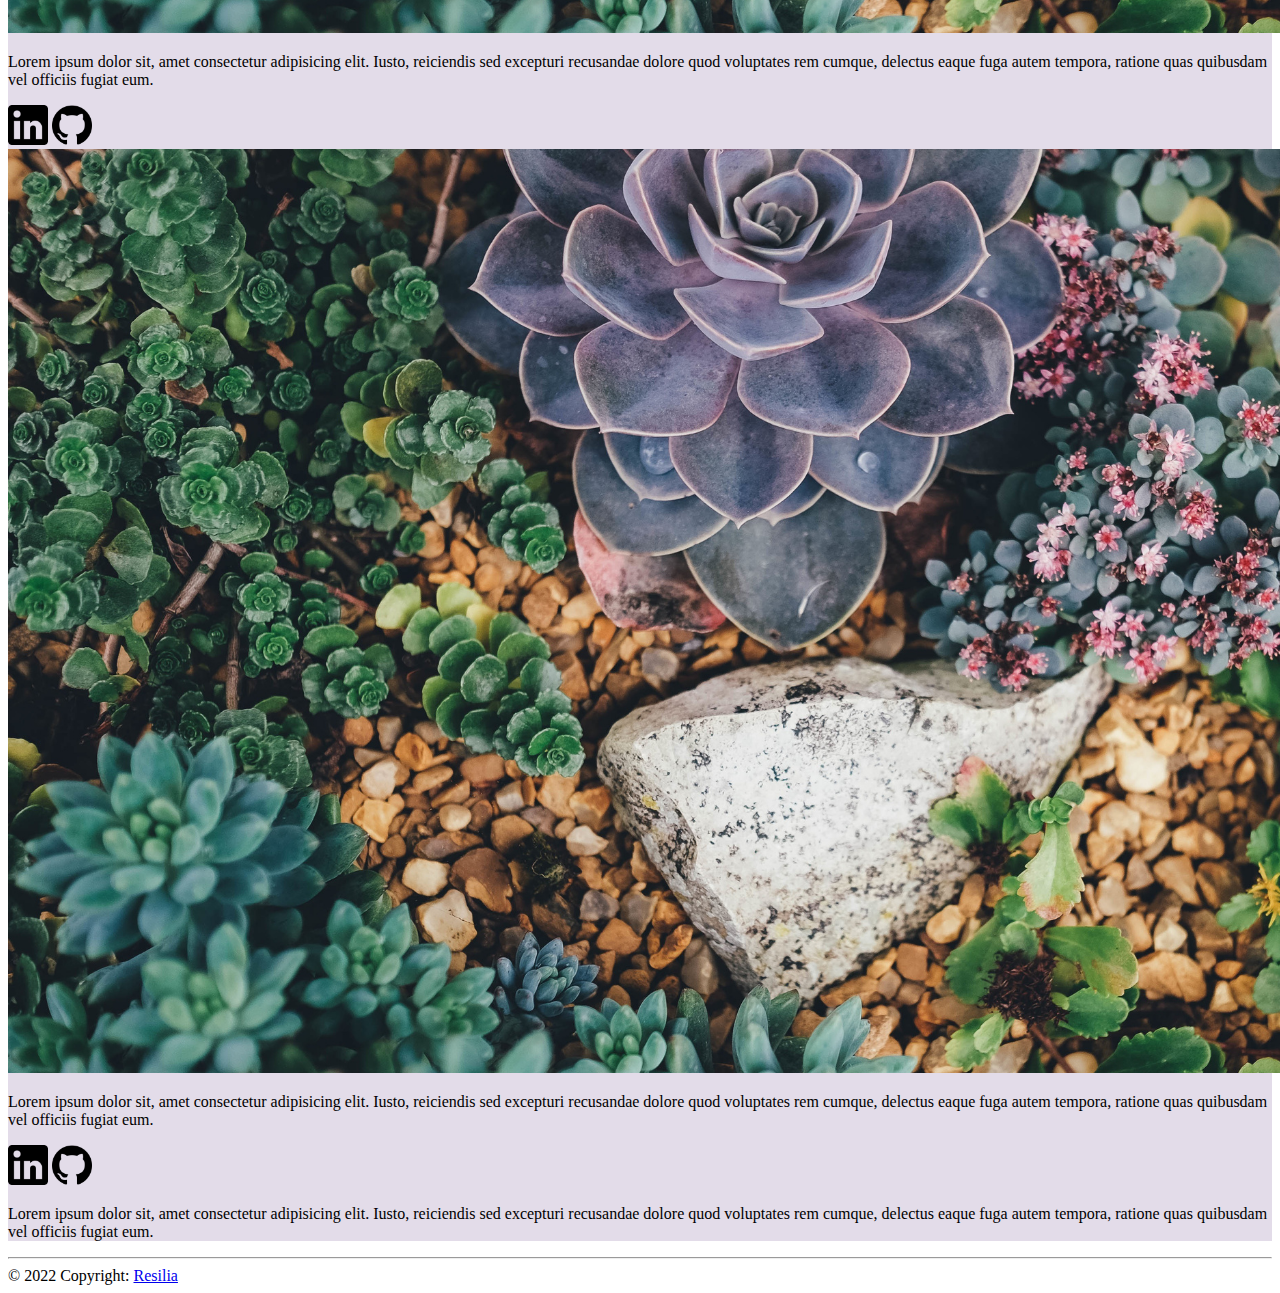
==== commit 768d1af2: "Estilo da página" ====
--- a/index.html
+++ b/index.html
@@ -12,7 +12,7 @@
   <style src="assets/css/style.css"></style>
 </head>
 
-<body>
+<body >
   <nav class="navbar navbar-expand-lg navbar-light bg-light">
     <a class="navbar-brand" href="#">Plantinhas</a>
     <button class="navbar-toggler" type="button" data-toggle="collapse" data-target="#navbarNav"
@@ -41,7 +41,7 @@
   </nav>
 
   <!--Primeria row-->
-  <div class="container shadow-lg p-3 mb-5 bg-white rounded">
+  <div class="container shadow-lg p-3 mb-5 rounded" >
     <div>
       <h1 class="mt-5 text-center">Titulo</h1>
     </div>
@@ -134,8 +134,8 @@
   <!--Terceira row/ Sobre nós-->
 
   
-  <div class="container-fluid" style="background-color: rgba(194, 181, 207, 0.465);">
-    <hr>
+  <div class="container-fluid shadow-lg p-3 mb-5 rounded" style="background-color: rgba(194, 181, 207, 0.465);">
+    
     <div>
       <h1 class=" text-center">Sobre nós</h1>
     </div>
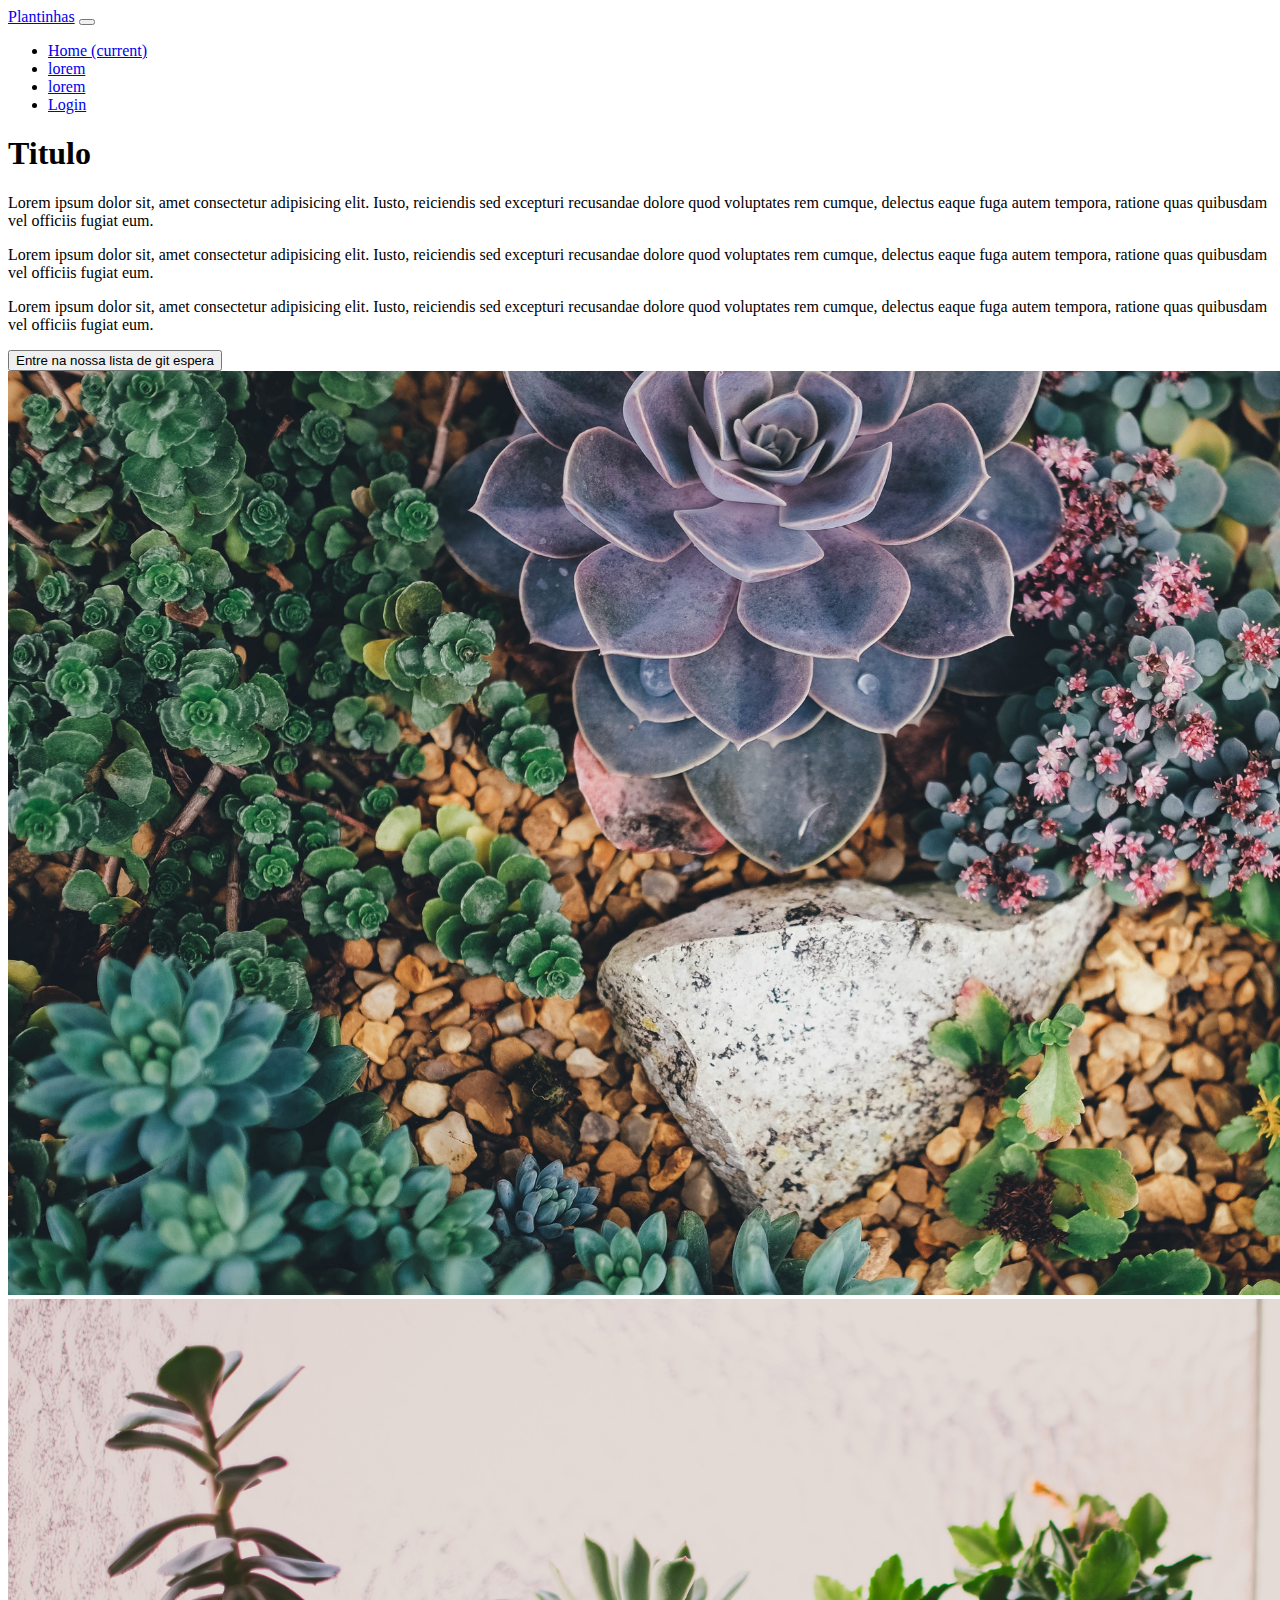
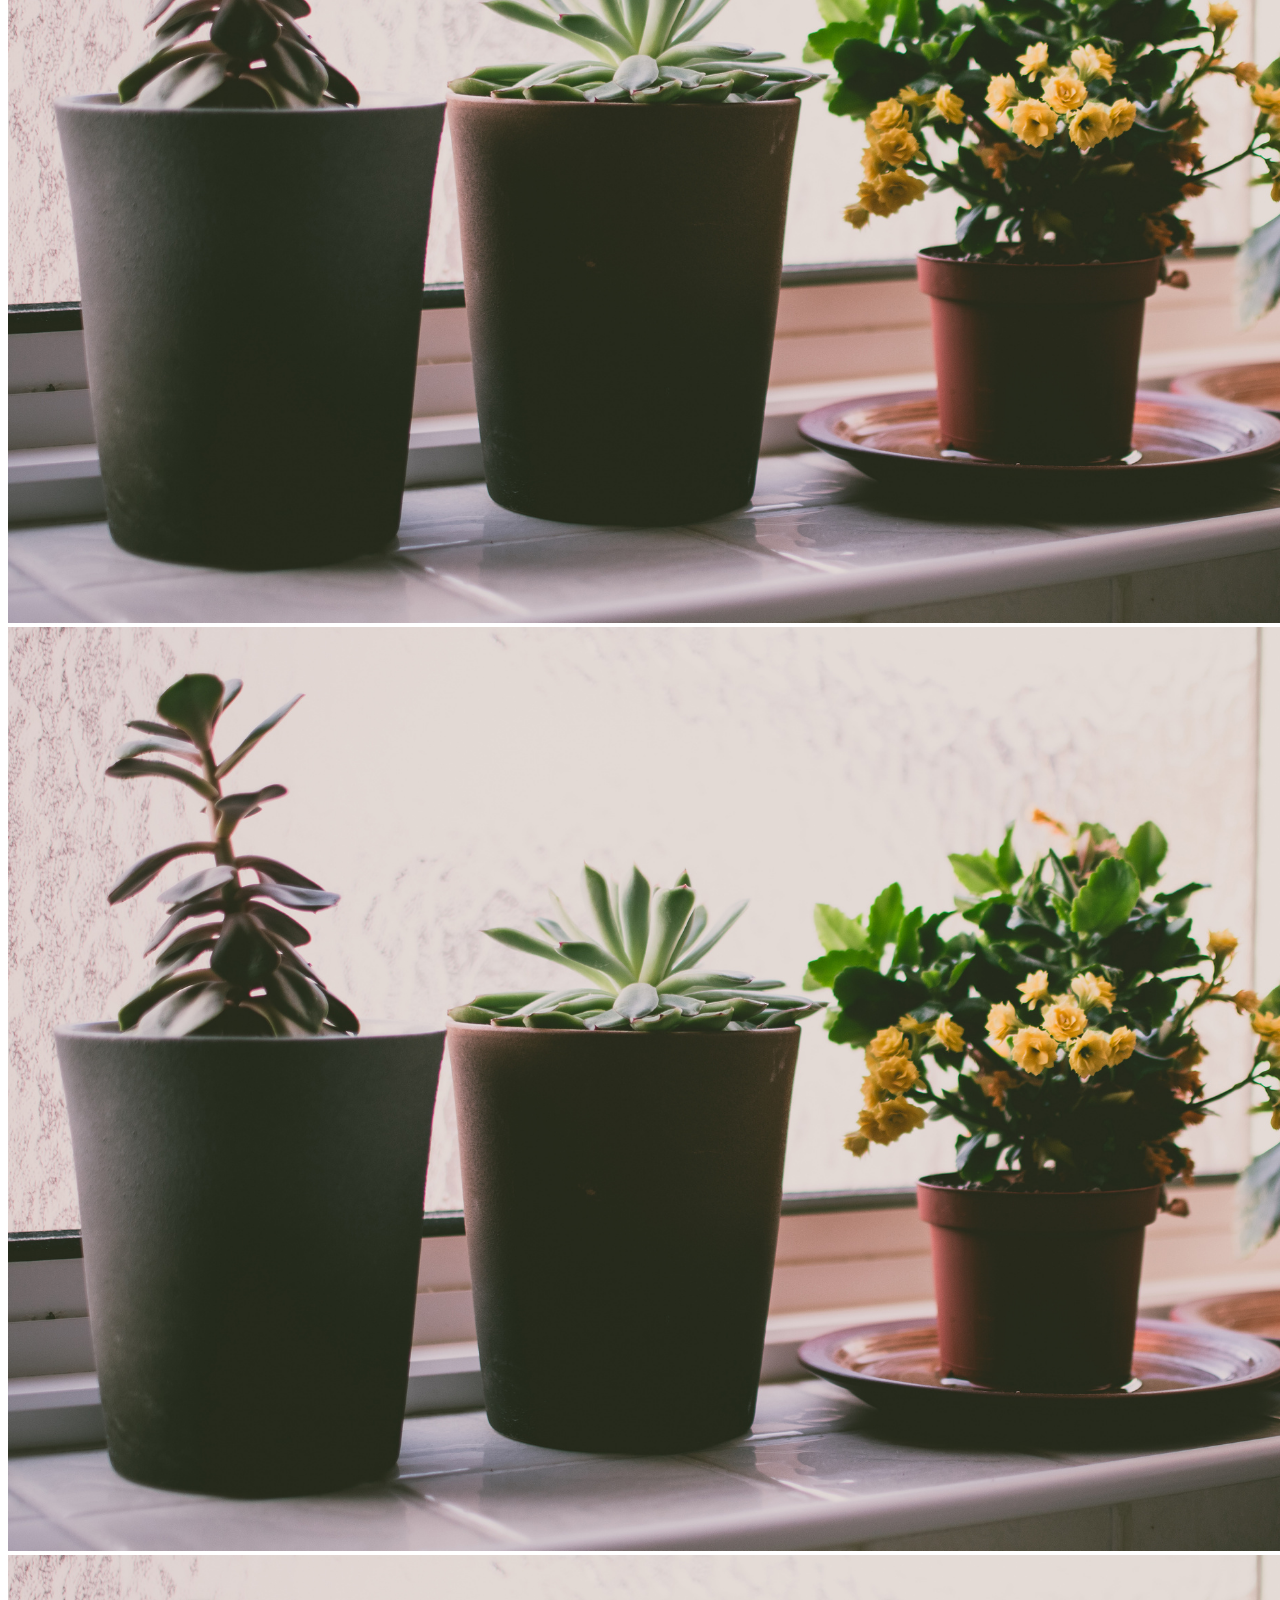
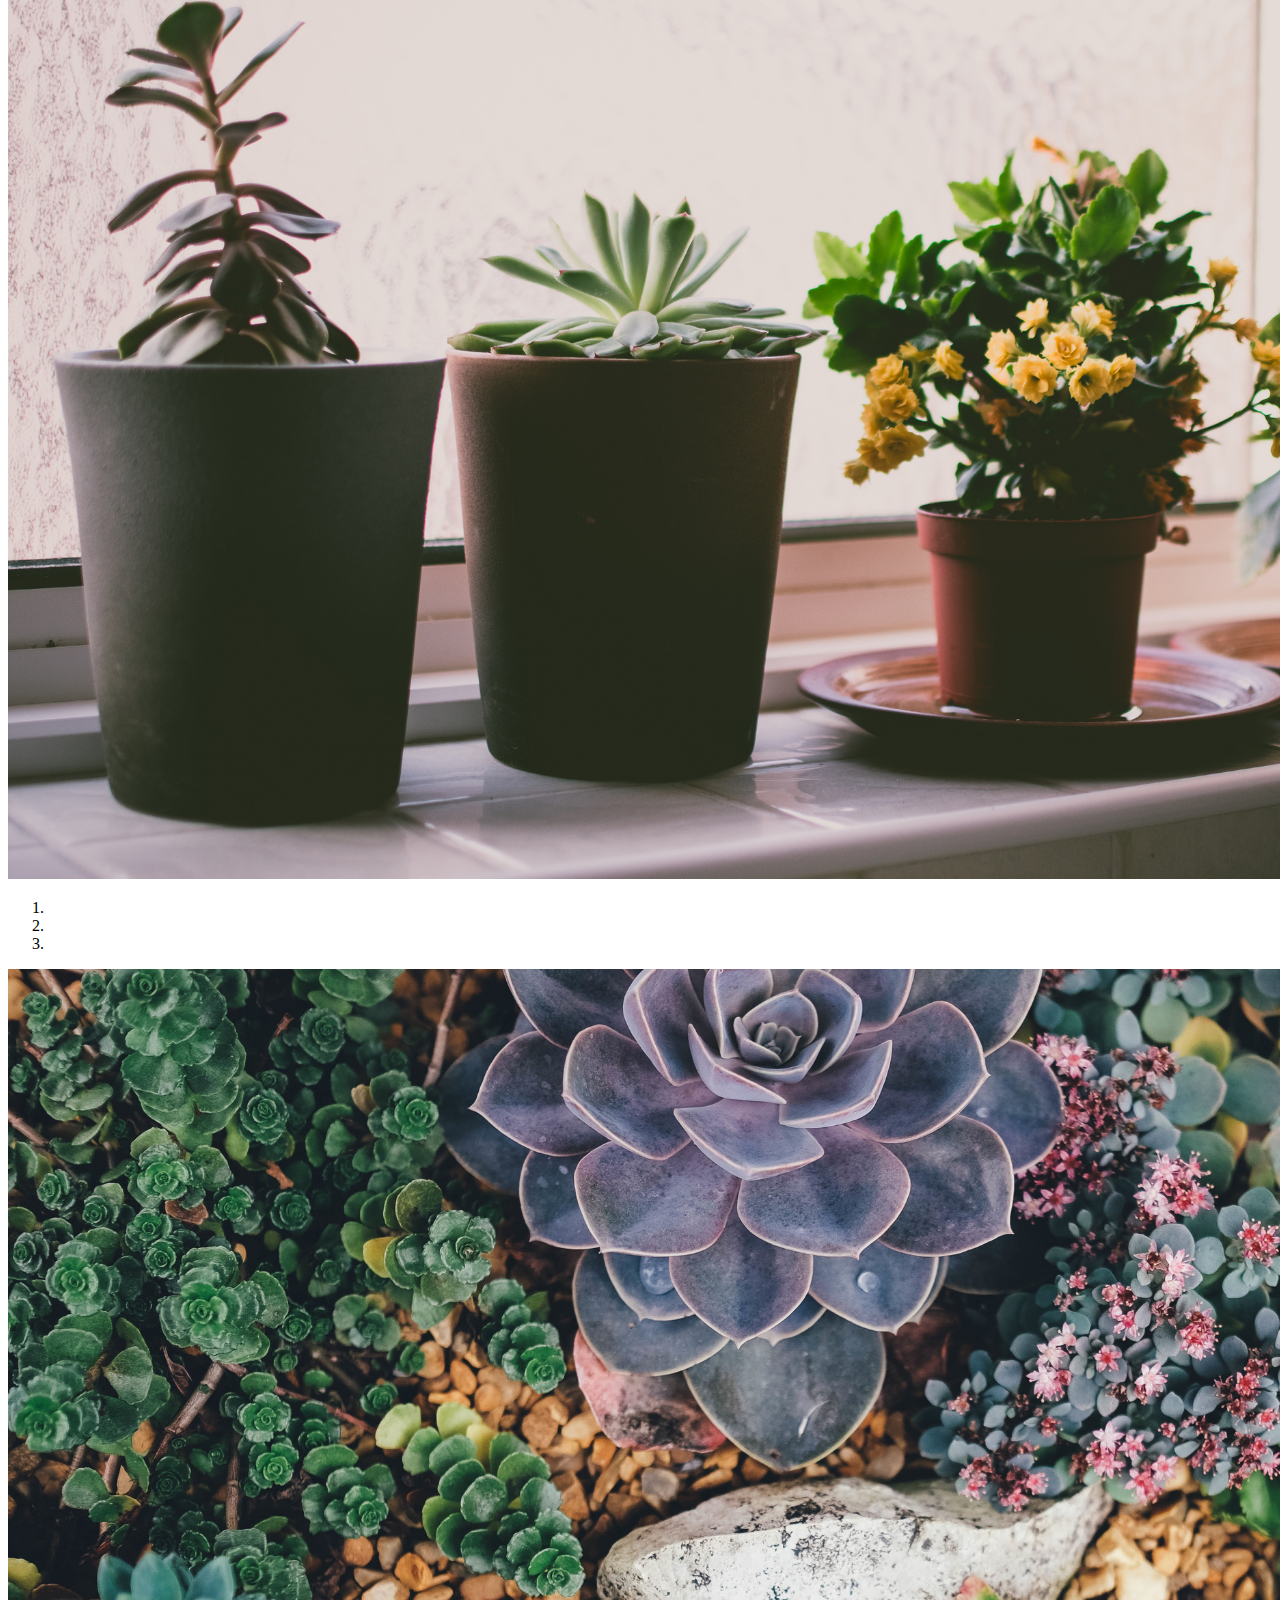
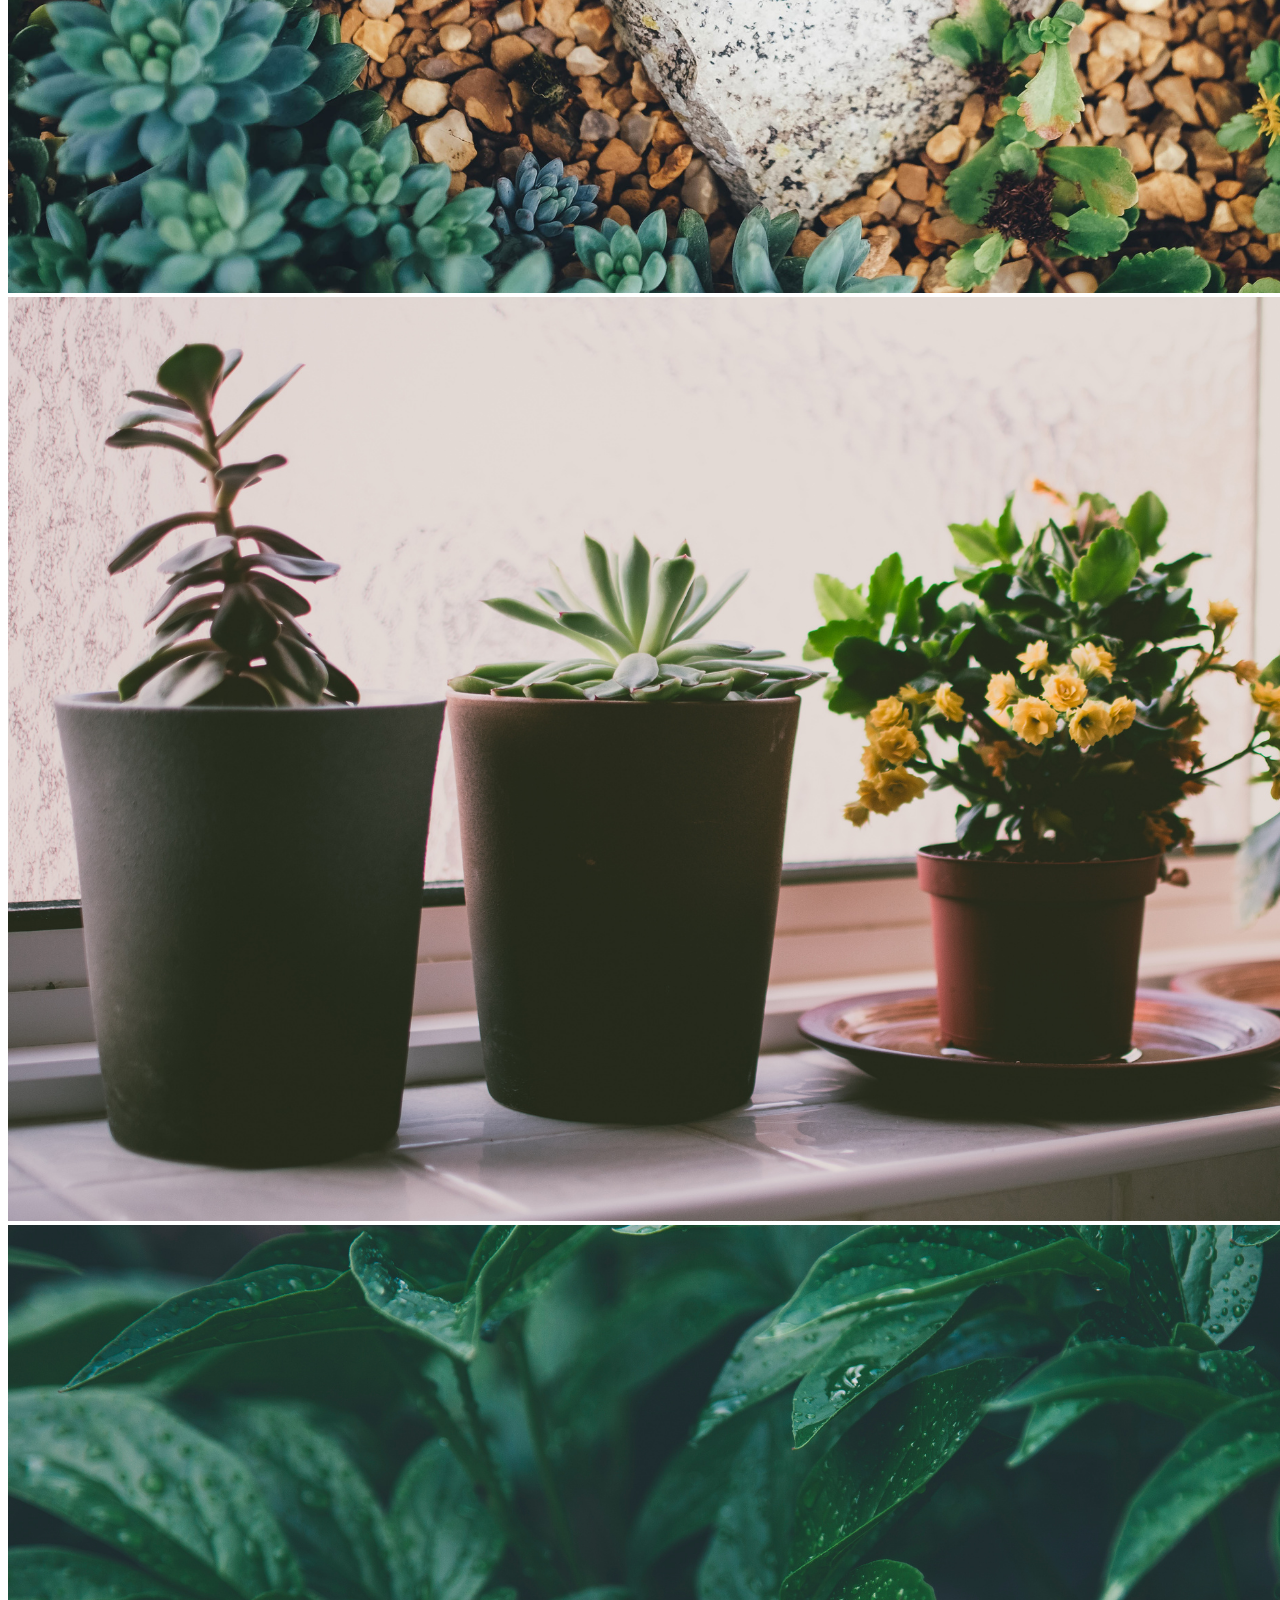
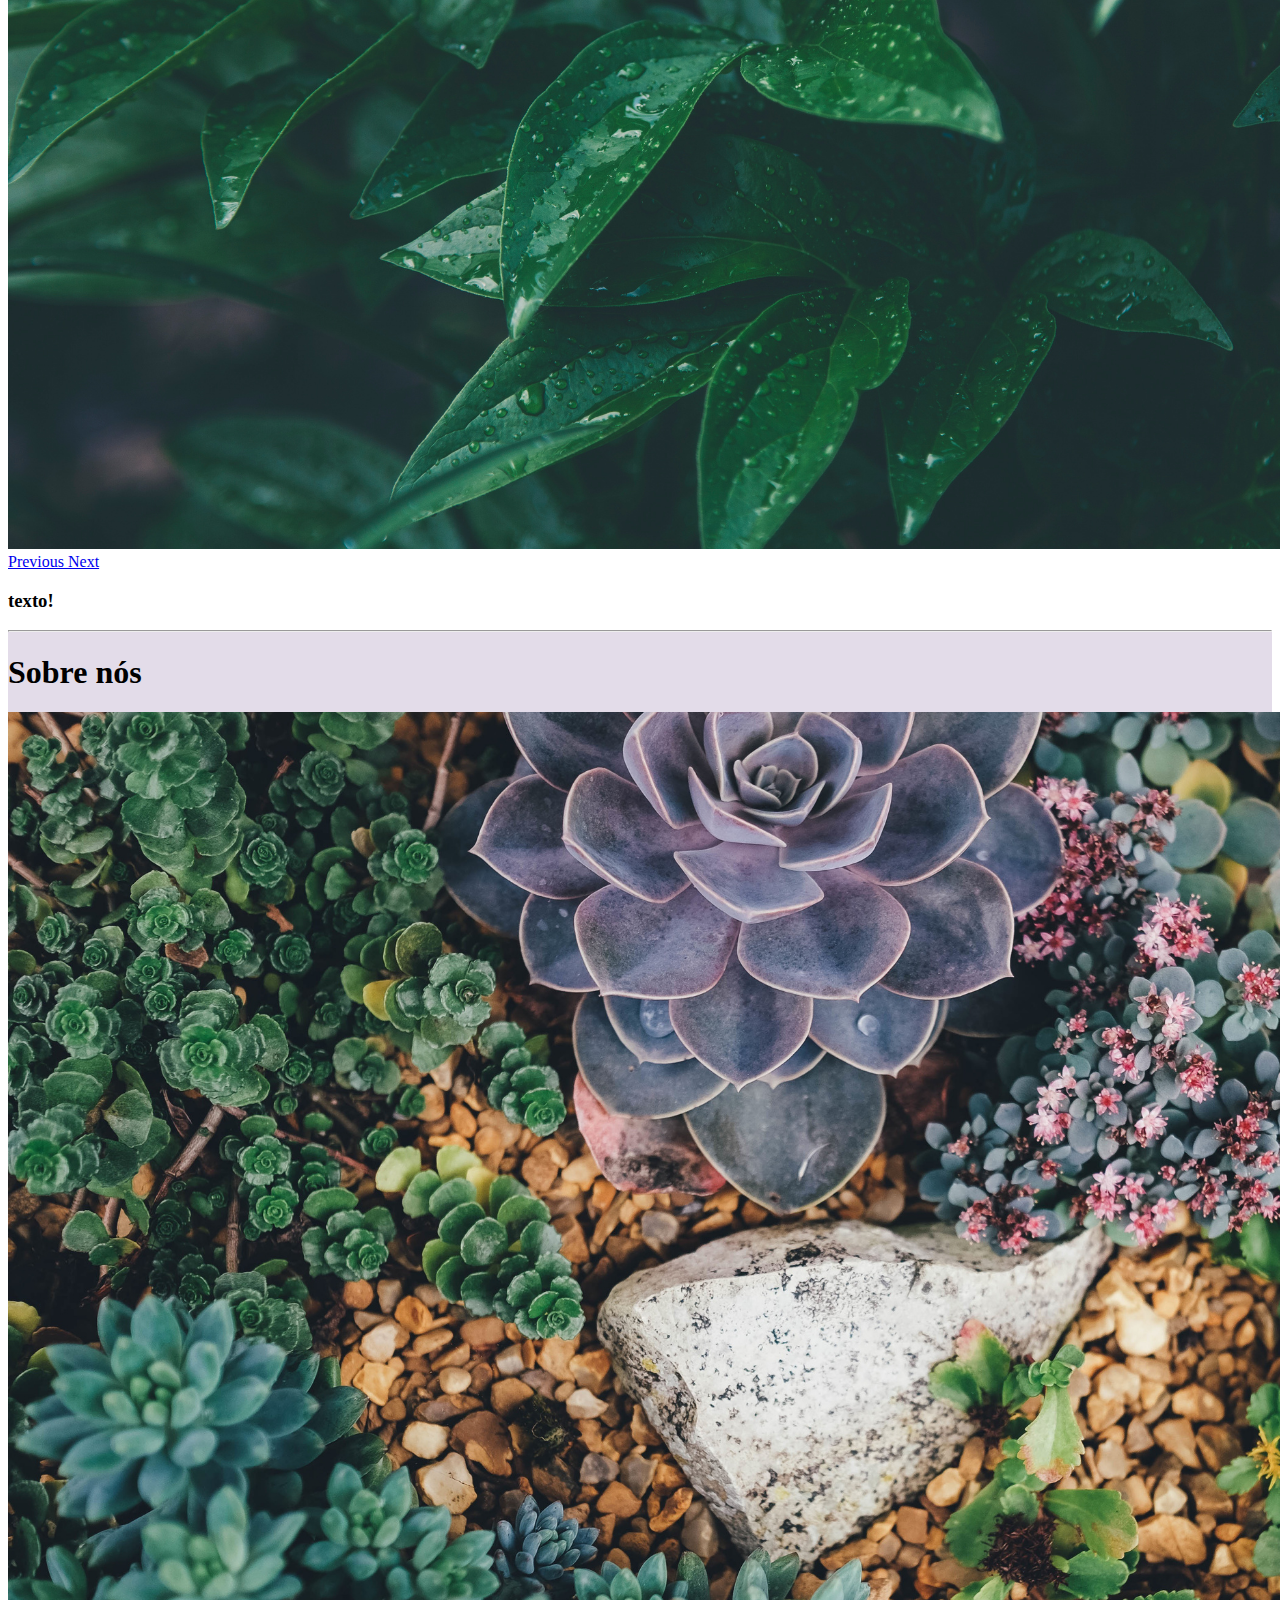
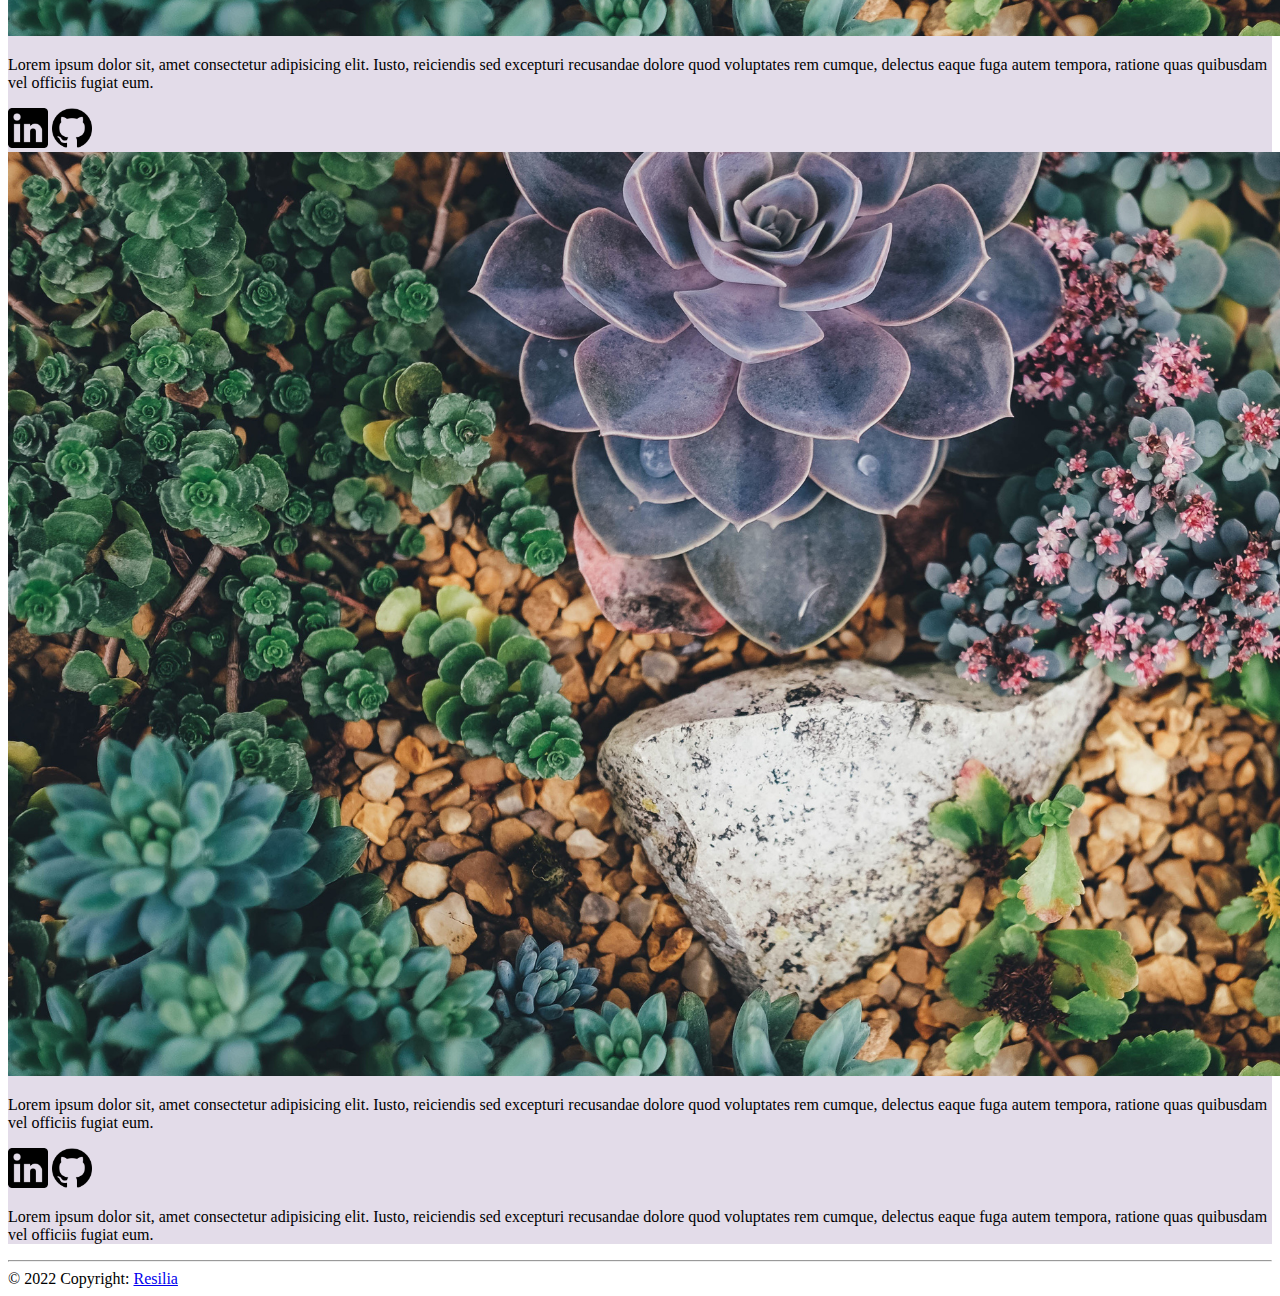
==== commit 53e8f3f3: "Test" ====
--- a/index.html
+++ b/index.html
@@ -12,7 +12,7 @@
   <style src="assets/css/style.css"></style>
 </head>
 
-<body >
+<body>
   <nav class="navbar navbar-expand-lg navbar-light bg-light">
     <a class="navbar-brand" href="#">Plantinhas</a>
     <button class="navbar-toggler" type="button" data-toggle="collapse" data-target="#navbarNav"
@@ -22,26 +22,26 @@
     <div class="collapse navbar-collapse" id="navbarNav">
       <ul class="navbar-nav">
         <li class="nav-item active">
-          <a class="nav-link" href="#">Home <span class="sr-only">(current)</span></a>
+          <a class="nav-link" href="index.html">Home <span class="sr-only">(current)</span></a>
         </li>
         <li class="nav-item">
-          <a class="nav-link" href="#">Features</a>
+          <a class="nav-link" href="#">lorem</a>
         </li>
         <li class="nav-item">
-          <a class="nav-link" href="#">Pricing</a>
-        </li>
-        <li class="nav-item">
+          <a class="nav-link" href="#">lorem</a>
+        </li>
+        <!-- <li class="nav-item">
           <a class="nav-link disabled" href="#">Disabled</a>
-        </li>
+        </li> -->
         <li class="nav-item nav-pills">
-          <a class="nav-link active" href="login.html">Login</a>
+          <a class="nav-link active" href="./html/login.html">Login</a>
         </li>
       </ul>
     </div>
   </nav>
 
   <!--Primeria row-->
-  <div class="container shadow-lg p-3 mb-5 rounded" >
+  <div class="container shadow-lg p-3 mb-5 bg-white rounded">
     <div>
       <h1 class="mt-5 text-center">Titulo</h1>
     </div>
@@ -67,7 +67,7 @@
     <!--Segunda row-->
     <div class="row container">
       <div class="col-md-6 mt-5">
-        <button type="button" class="btn btn-secondary btn-lg btn-block" href="listaDeEspera.html">Entre na nossa lista de espera</button>
+      <a href="./html/listaDeEspera.html"><button type="button" class="btn btn-secondary btn-lg btn-block">Entre na nossa lista de git espera</button> </a> 
 
         <div class="row justify-content-center ">
           <div class="col-md-6 mt-1">
@@ -134,8 +134,8 @@
   <!--Terceira row/ Sobre nós-->
 
   
-  <div class="container-fluid shadow-lg p-3 mb-5 rounded" style="background-color: rgba(194, 181, 207, 0.465);">
-    
+  <div class="container-fluid" style="background-color: rgba(194, 181, 207, 0.465);">
+    <hr>
     <div>
       <h1 class=" text-center">Sobre nós</h1>
     </div>
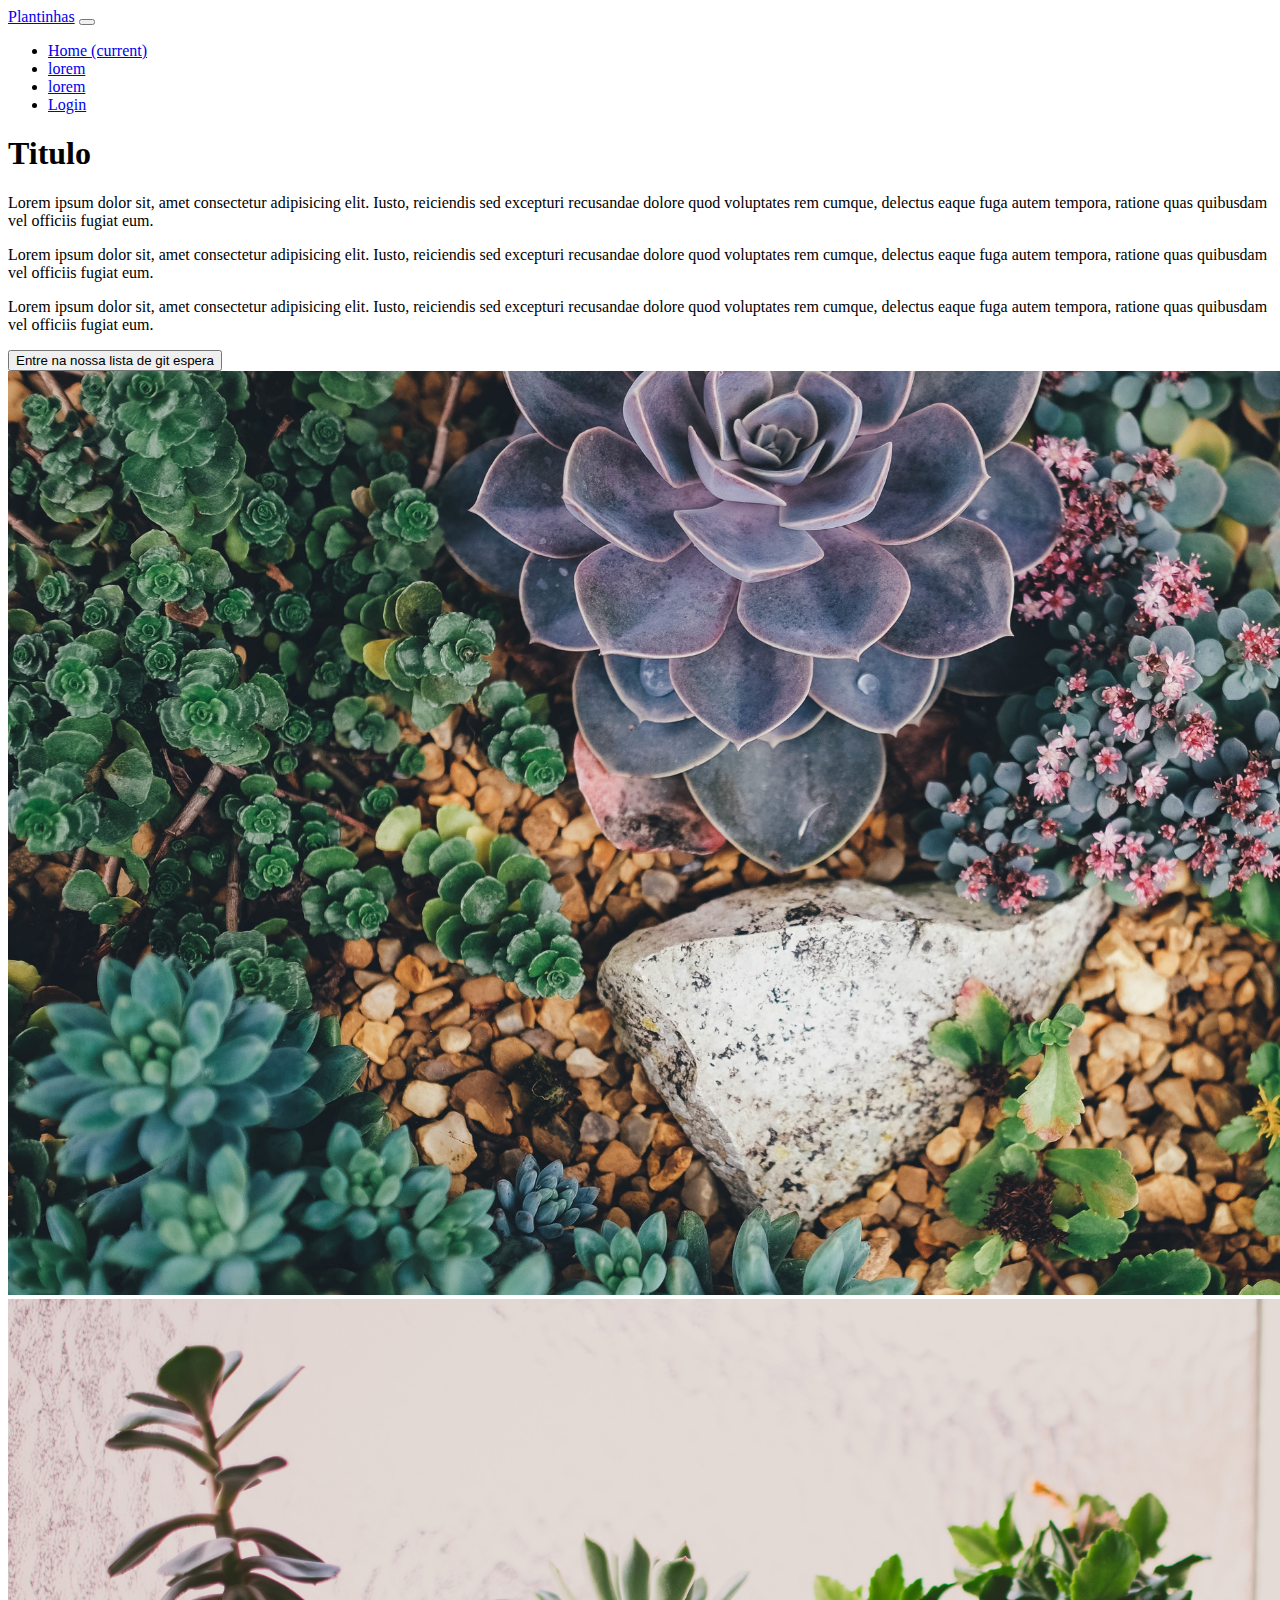
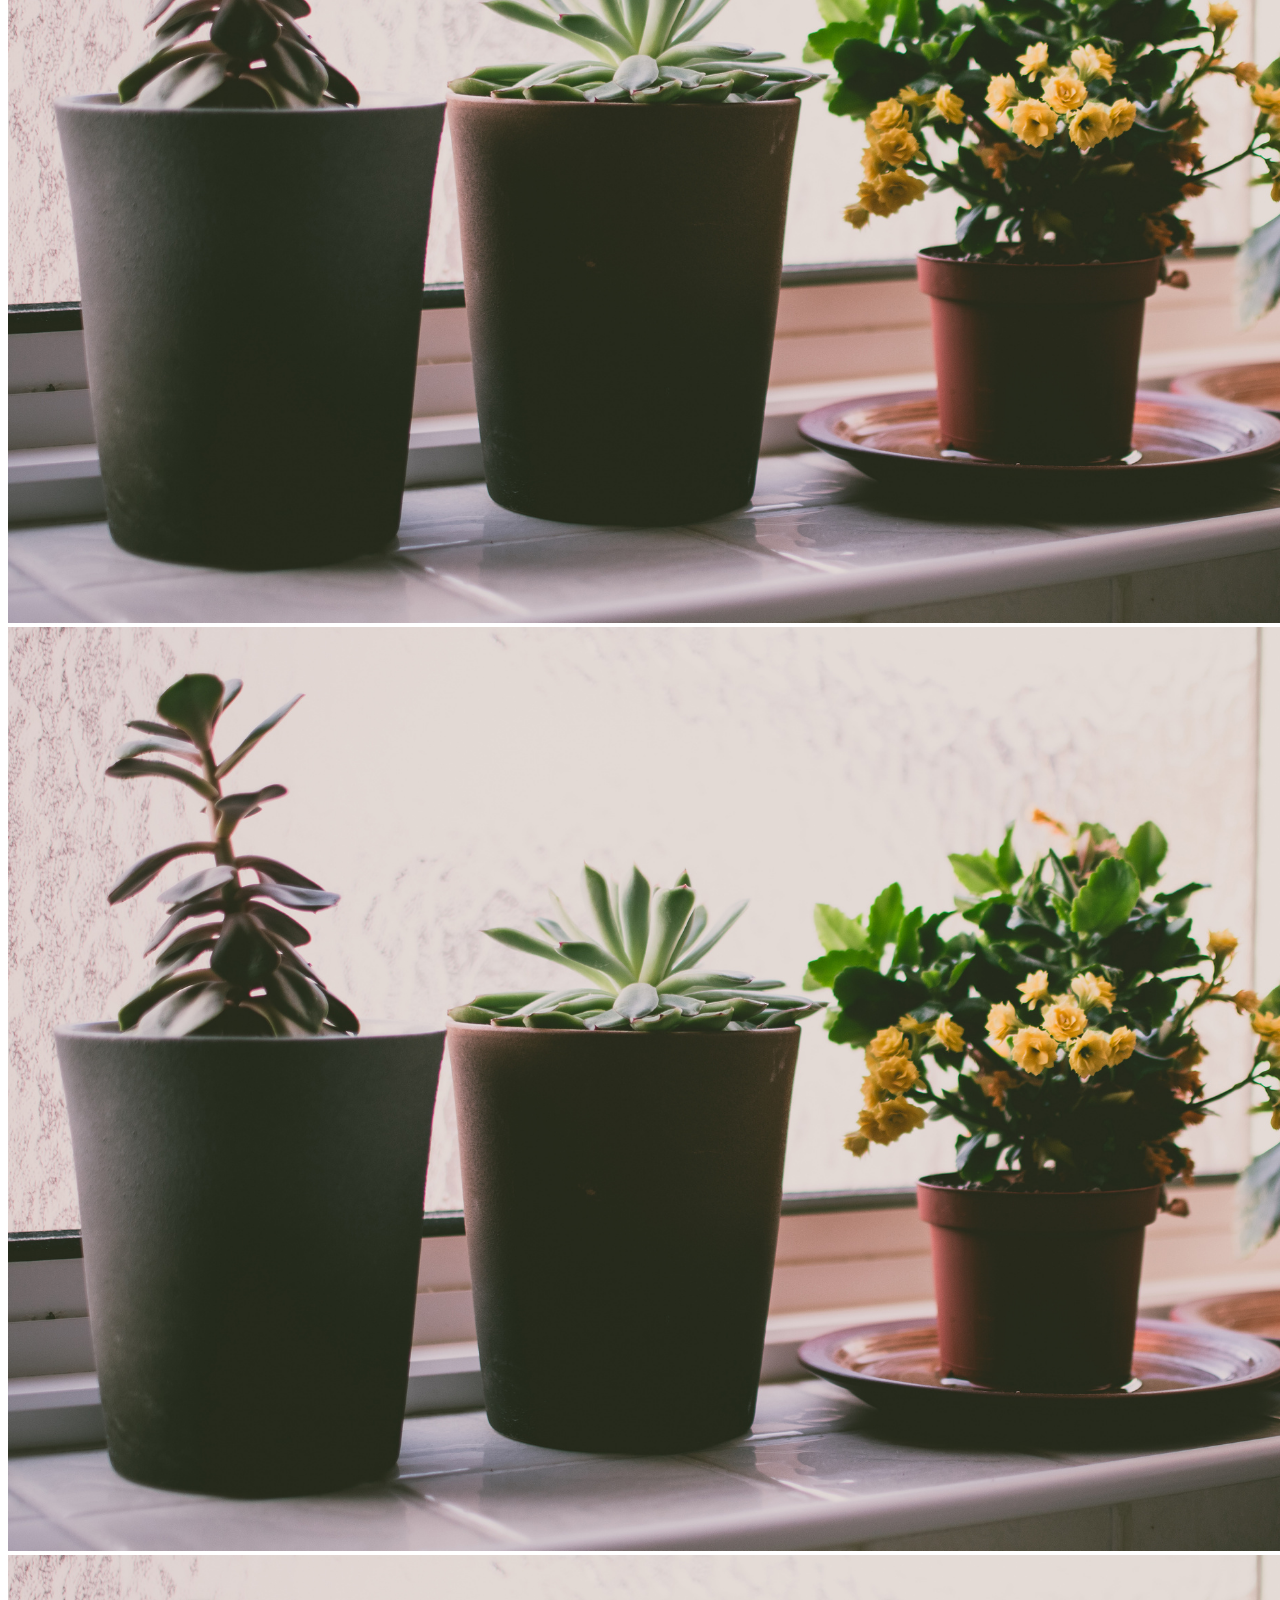
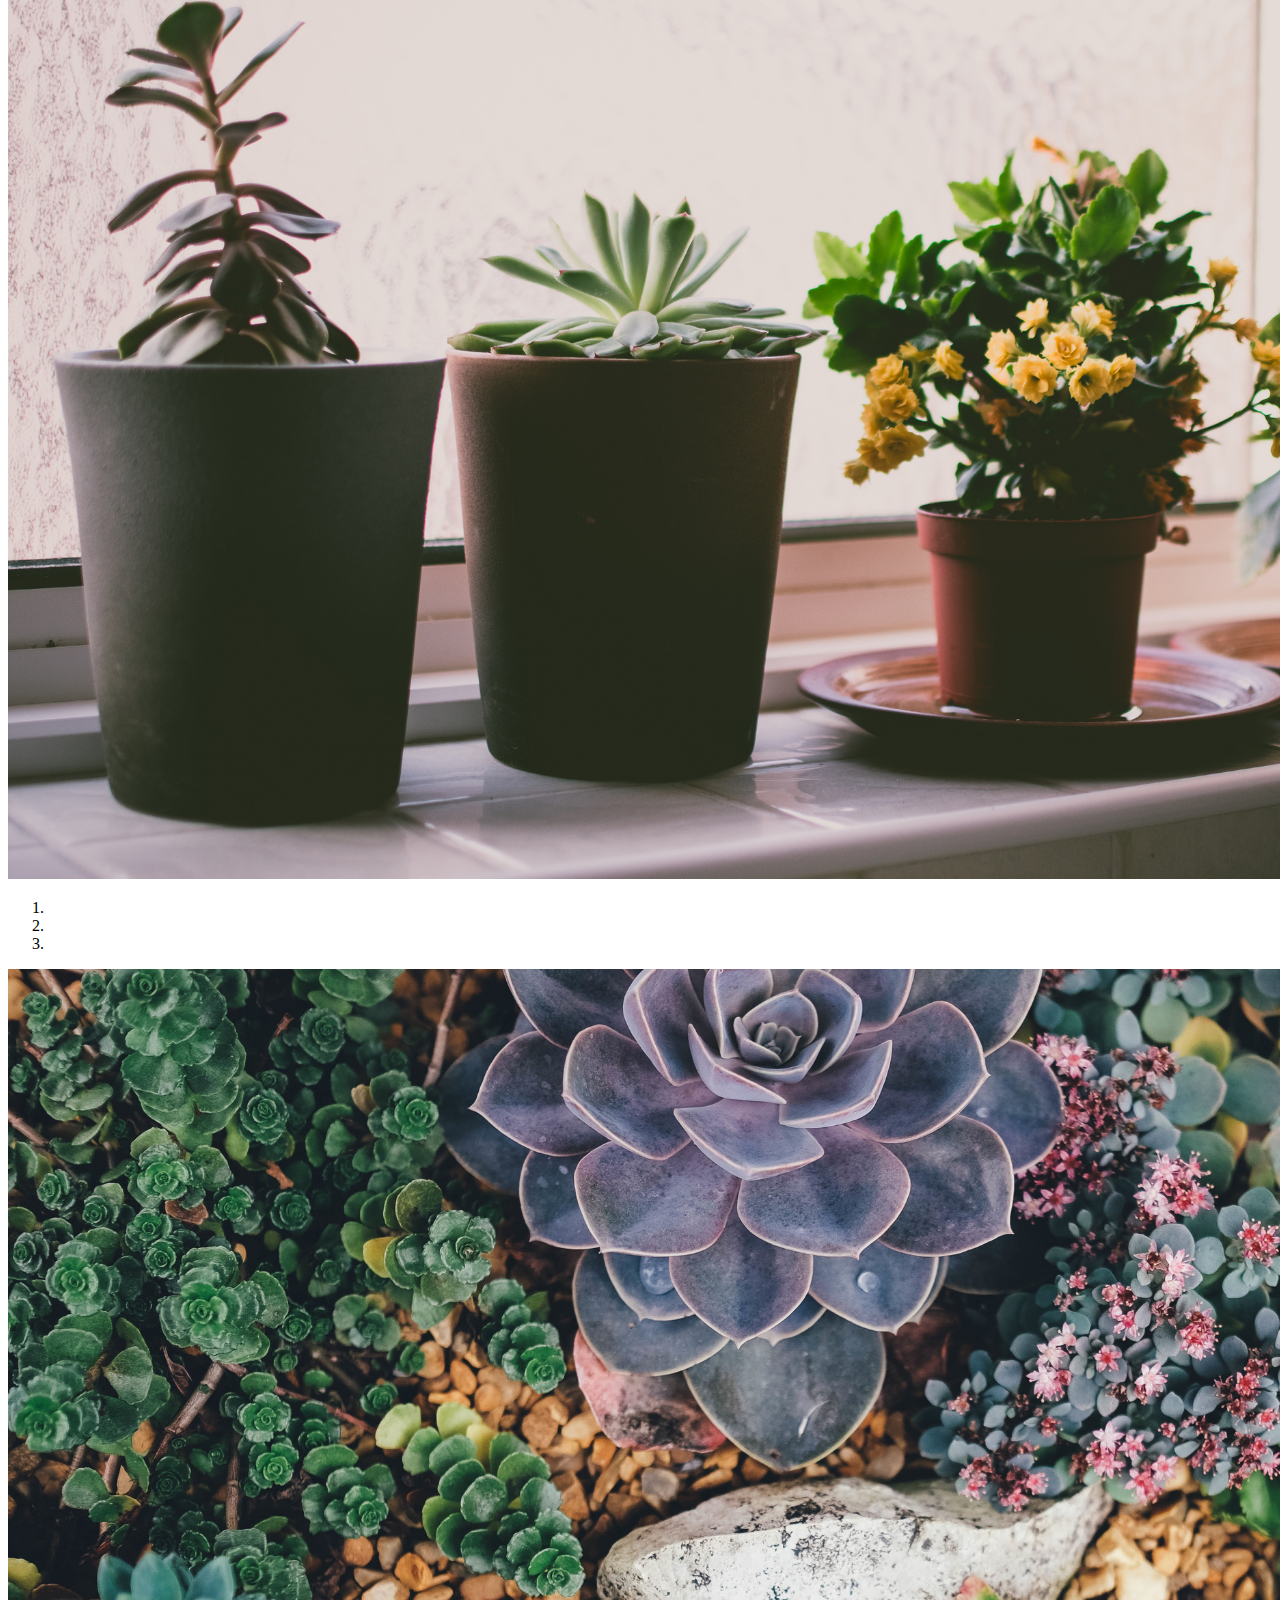
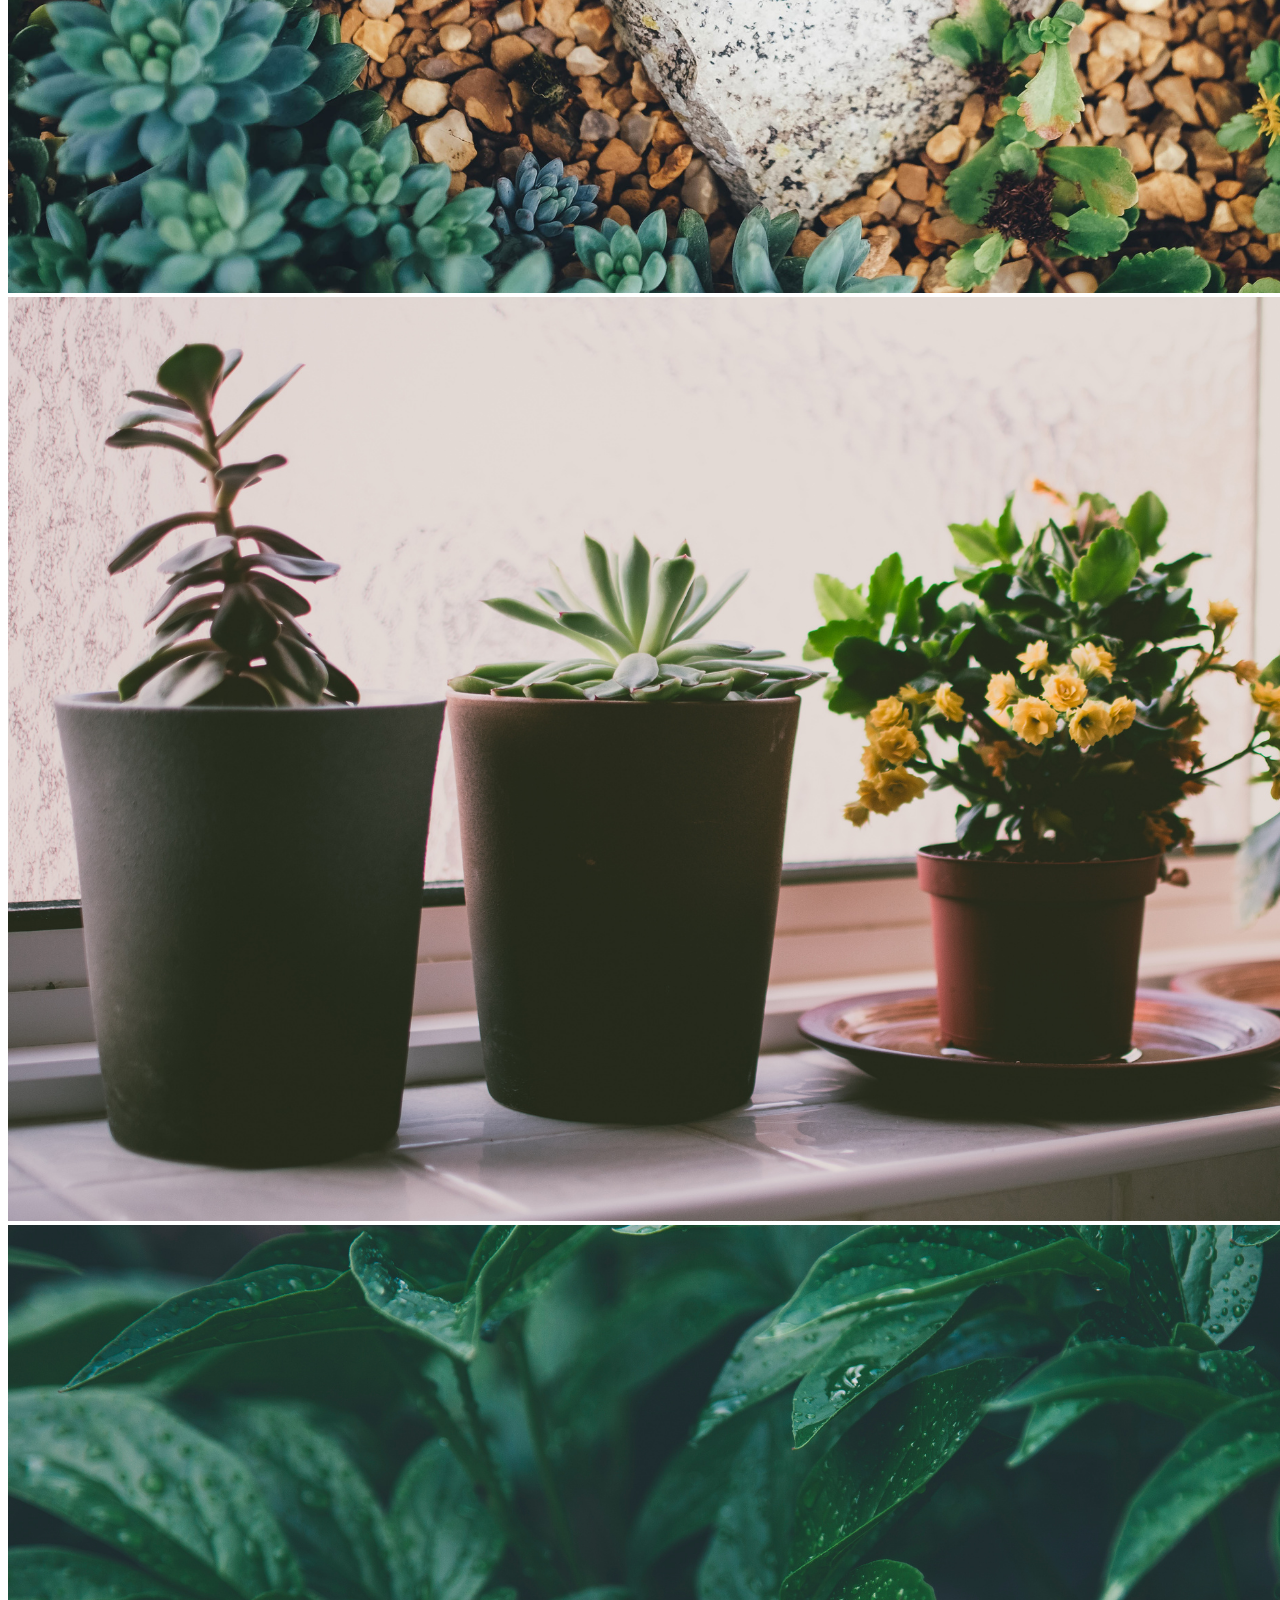
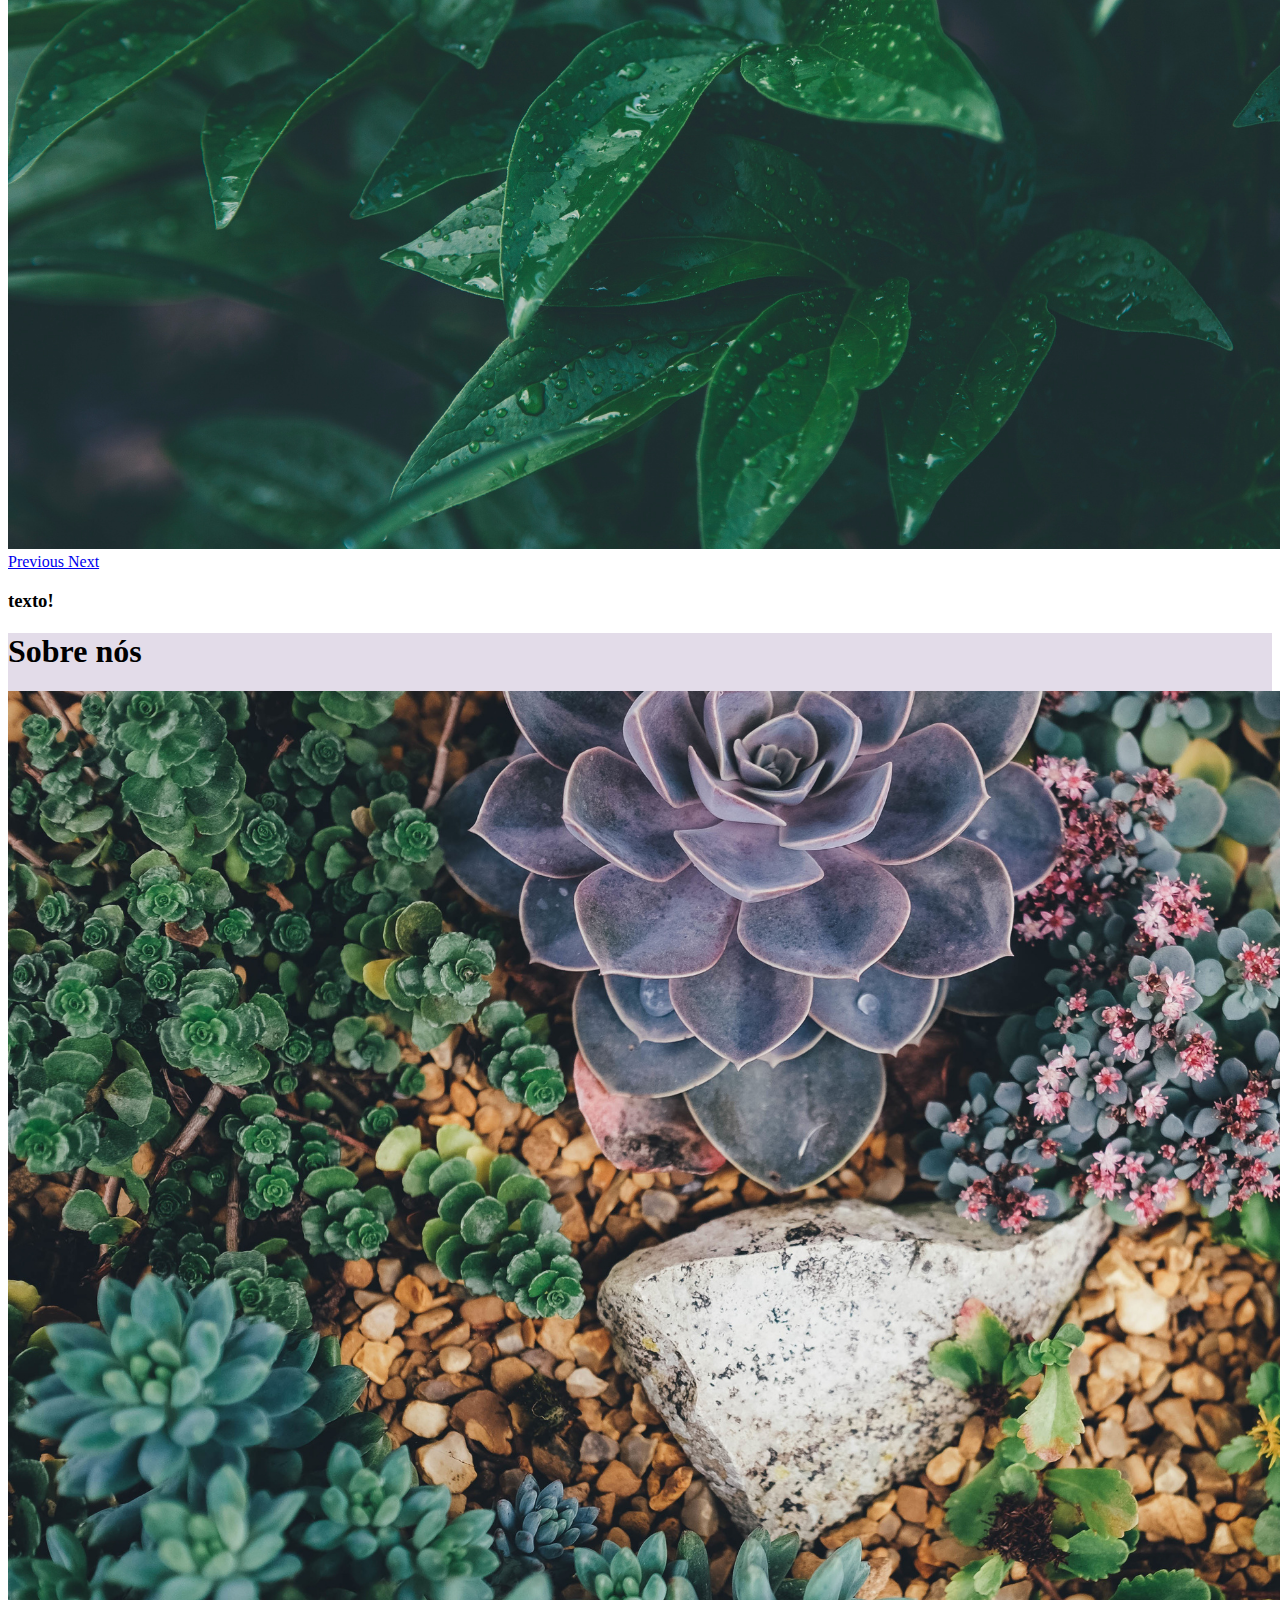
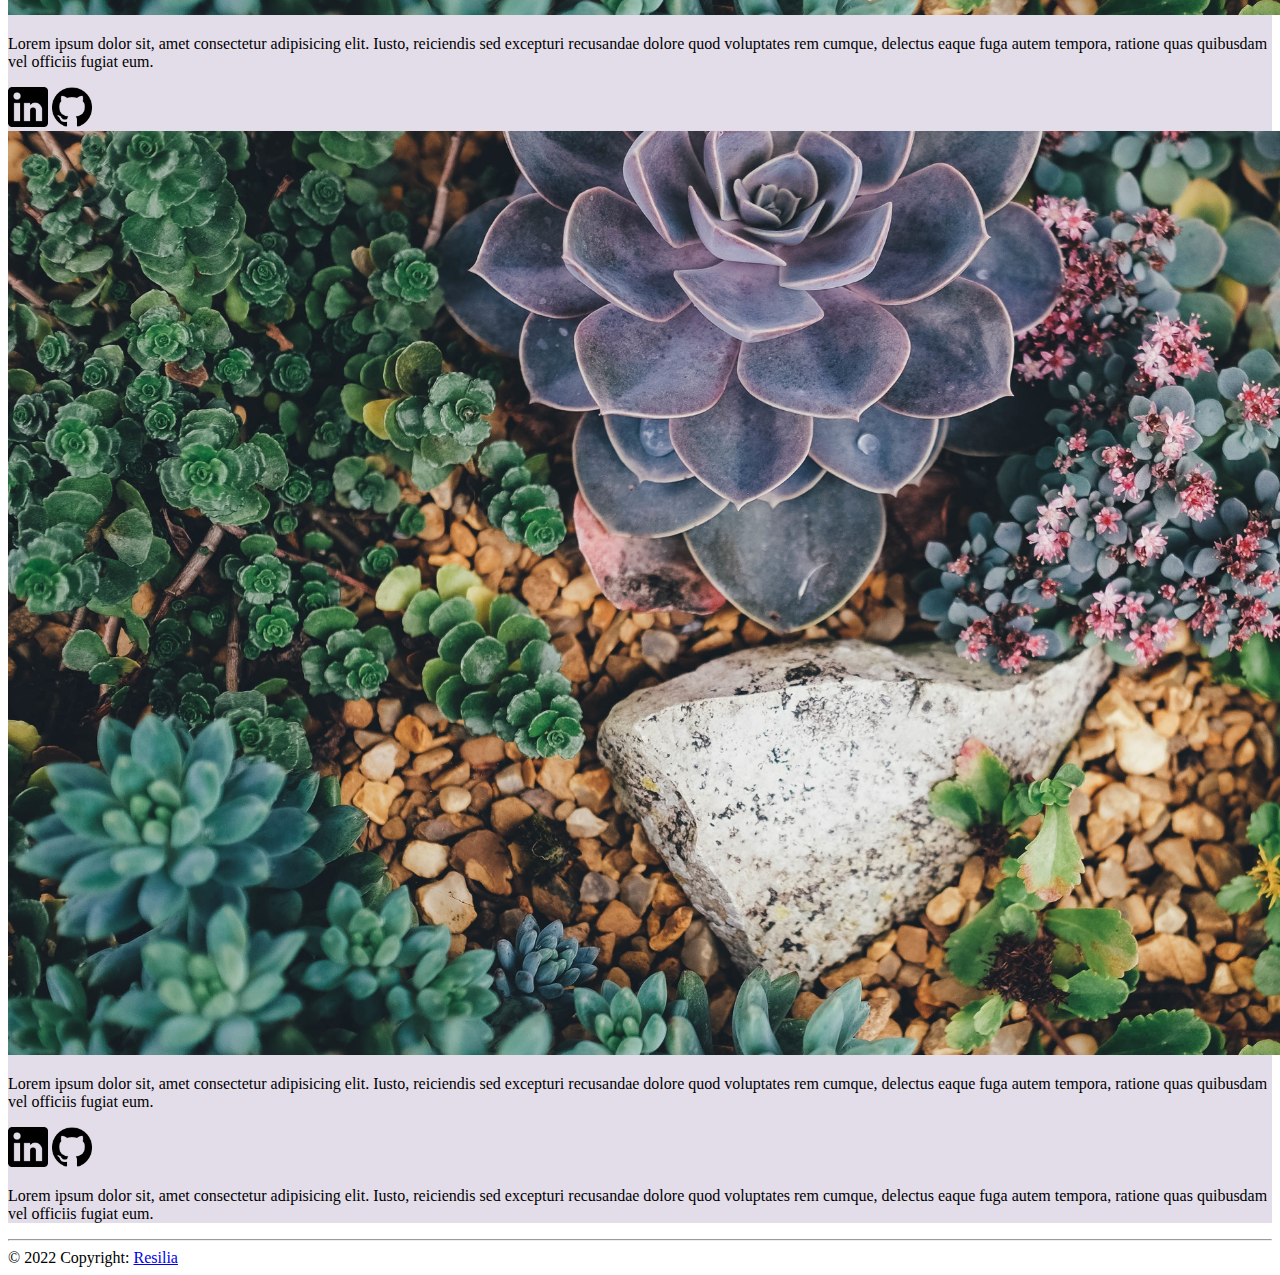
==== commit 8a4d1835: "Atualizações dos caminhos da nav" ====
--- a/index.html
+++ b/index.html
@@ -12,7 +12,7 @@
   <style src="assets/css/style.css"></style>
 </head>
 
-<body>
+<body >
   <nav class="navbar navbar-expand-lg navbar-light bg-light">
     <a class="navbar-brand" href="#">Plantinhas</a>
     <button class="navbar-toggler" type="button" data-toggle="collapse" data-target="#navbarNav"
@@ -41,7 +41,7 @@
   </nav>
 
   <!--Primeria row-->
-  <div class="container shadow-lg p-3 mb-5 bg-white rounded">
+  <div class="container shadow-lg p-3 mb-5 rounded" >
     <div>
       <h1 class="mt-5 text-center">Titulo</h1>
     </div>
@@ -134,8 +134,8 @@
   <!--Terceira row/ Sobre nós-->
 
   
-  <div class="container-fluid" style="background-color: rgba(194, 181, 207, 0.465);">
-    <hr>
+  <div class="container-fluid shadow-lg p-3 mb-5 rounded" style="background-color: rgba(194, 181, 207, 0.465);">
+    
     <div>
       <h1 class=" text-center">Sobre nós</h1>
     </div>
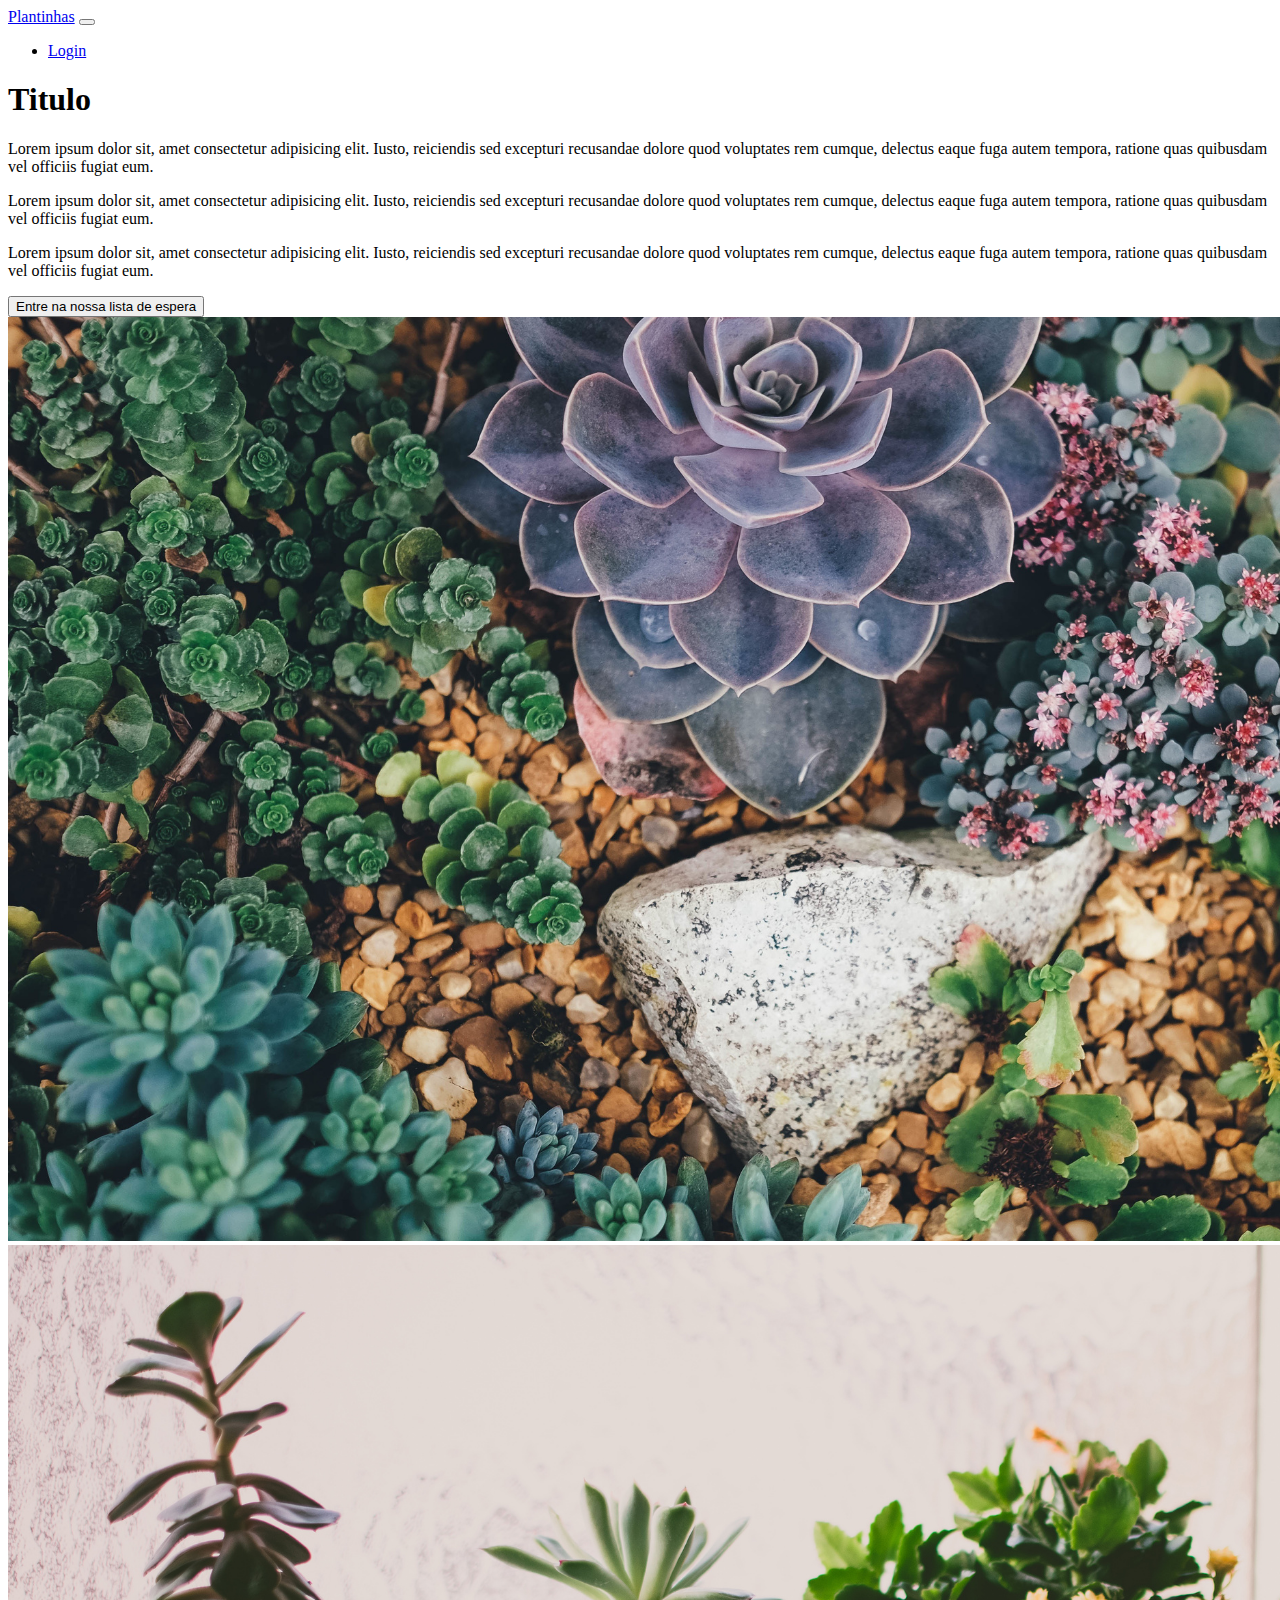
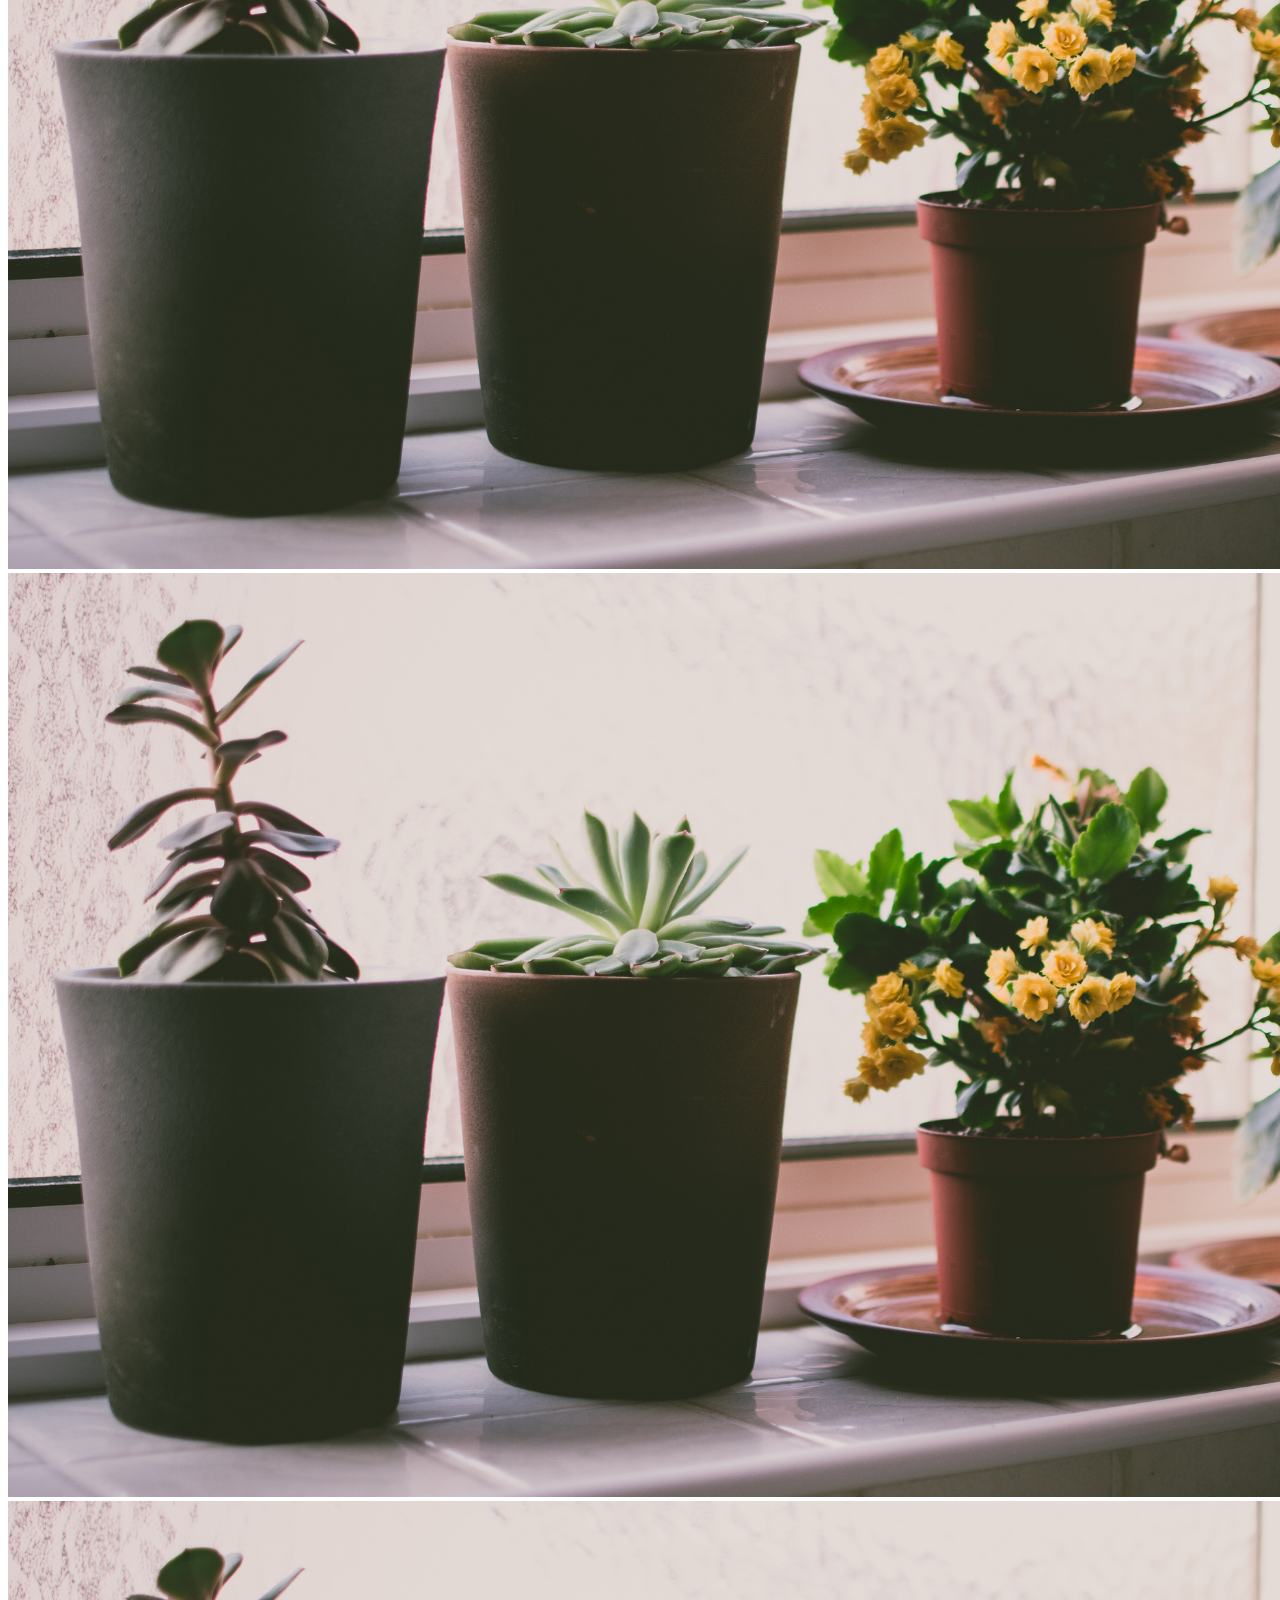
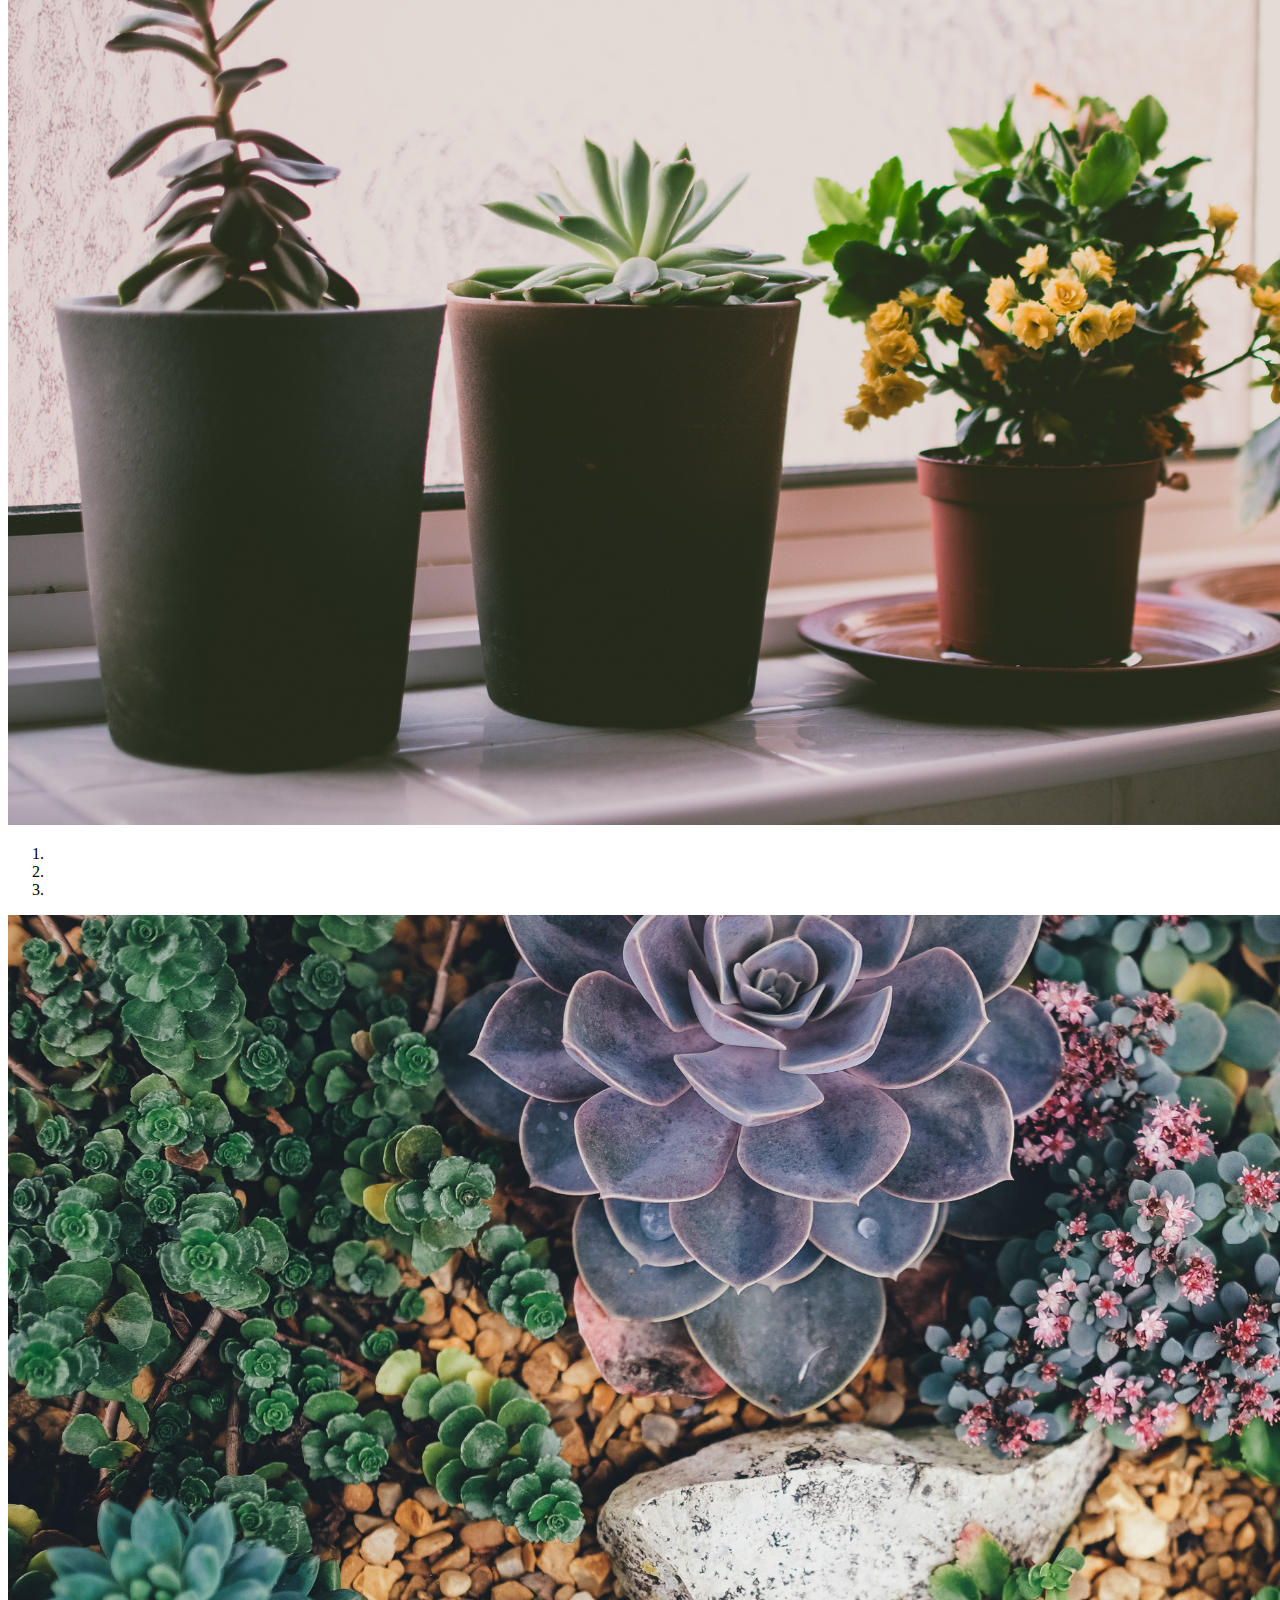
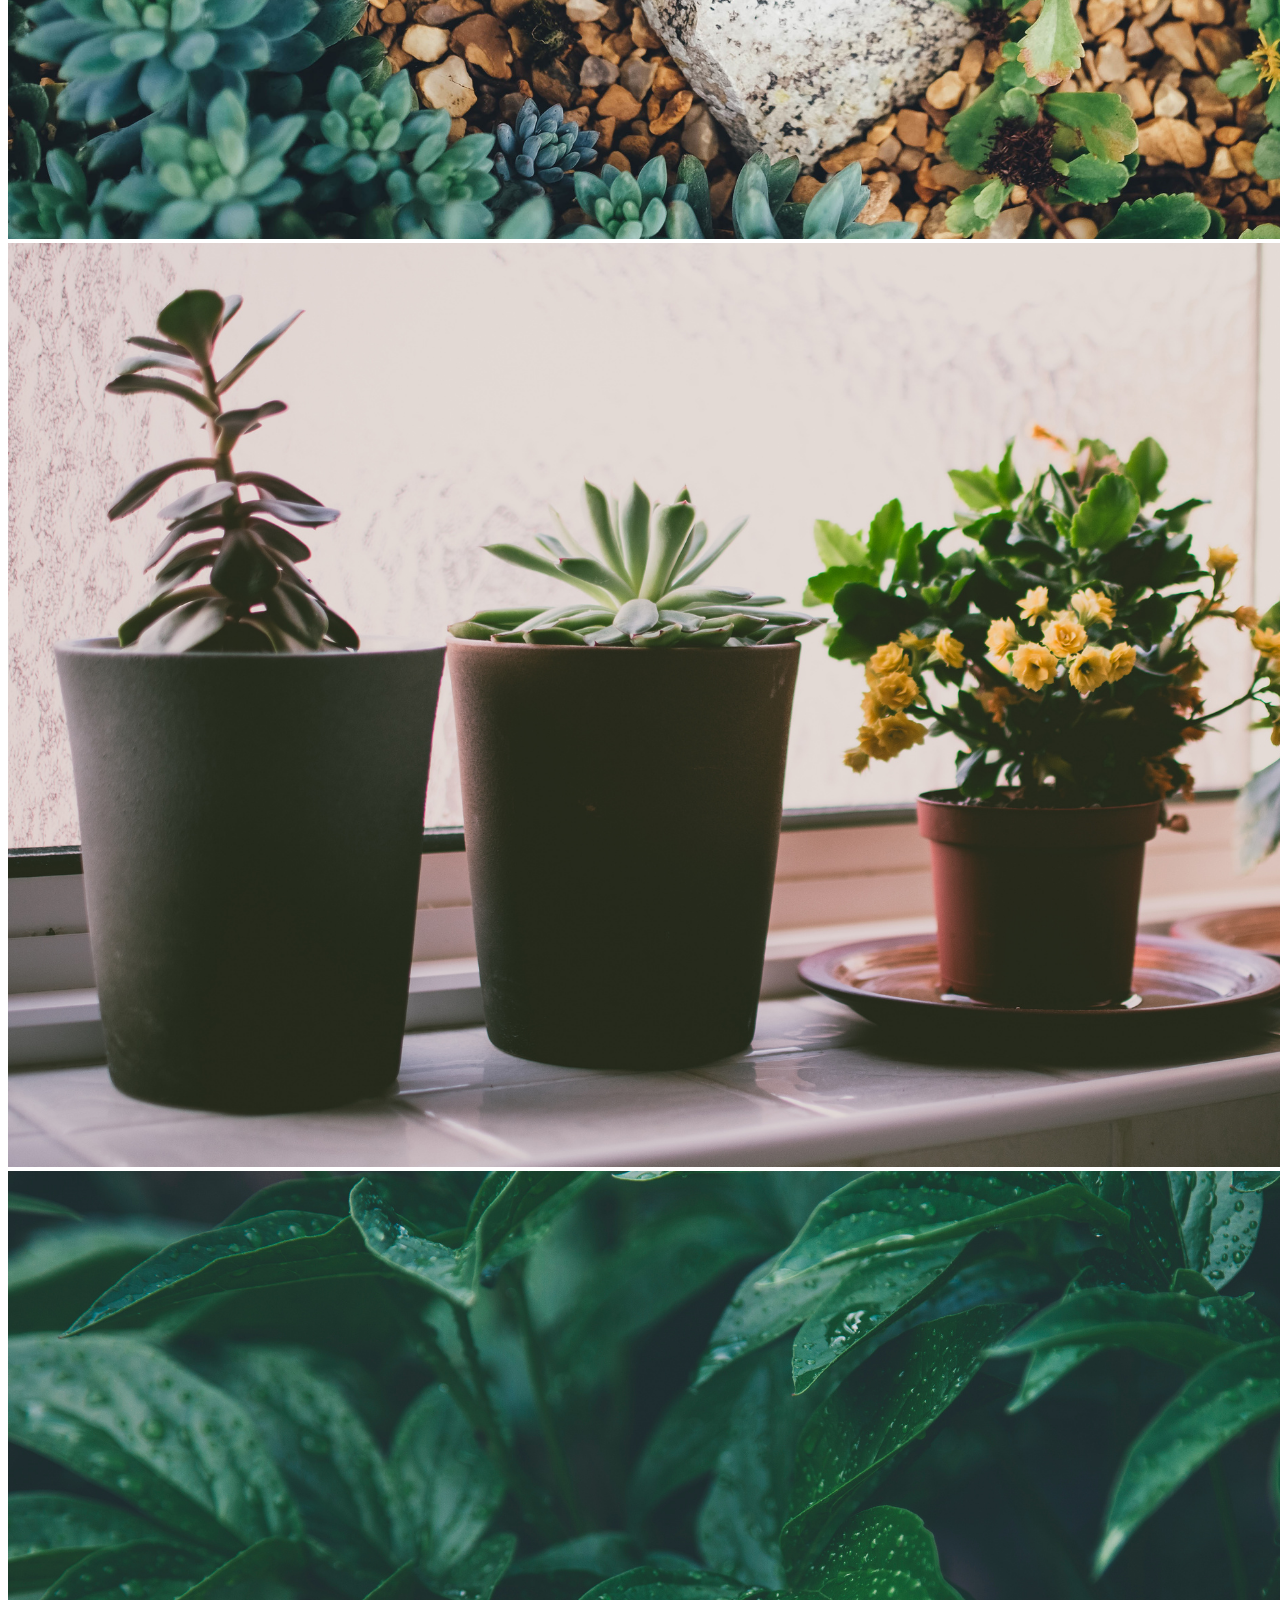
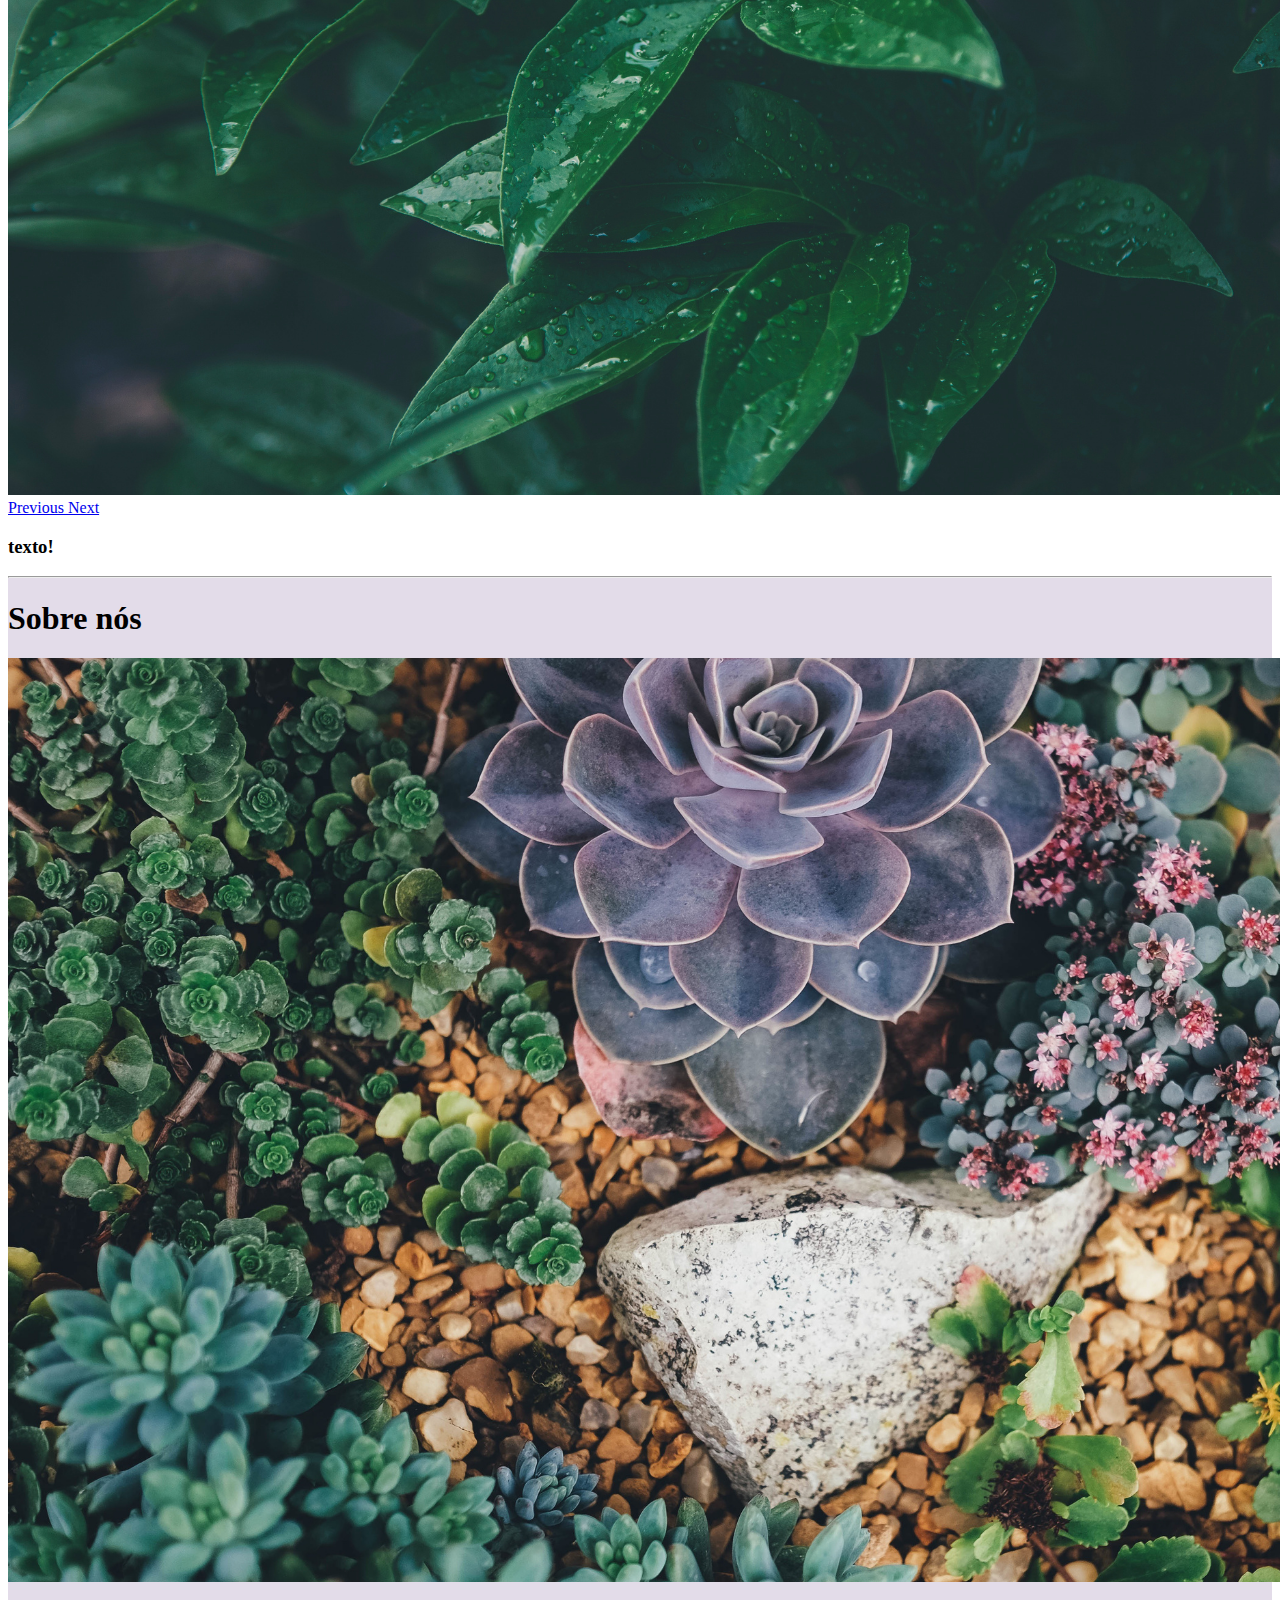
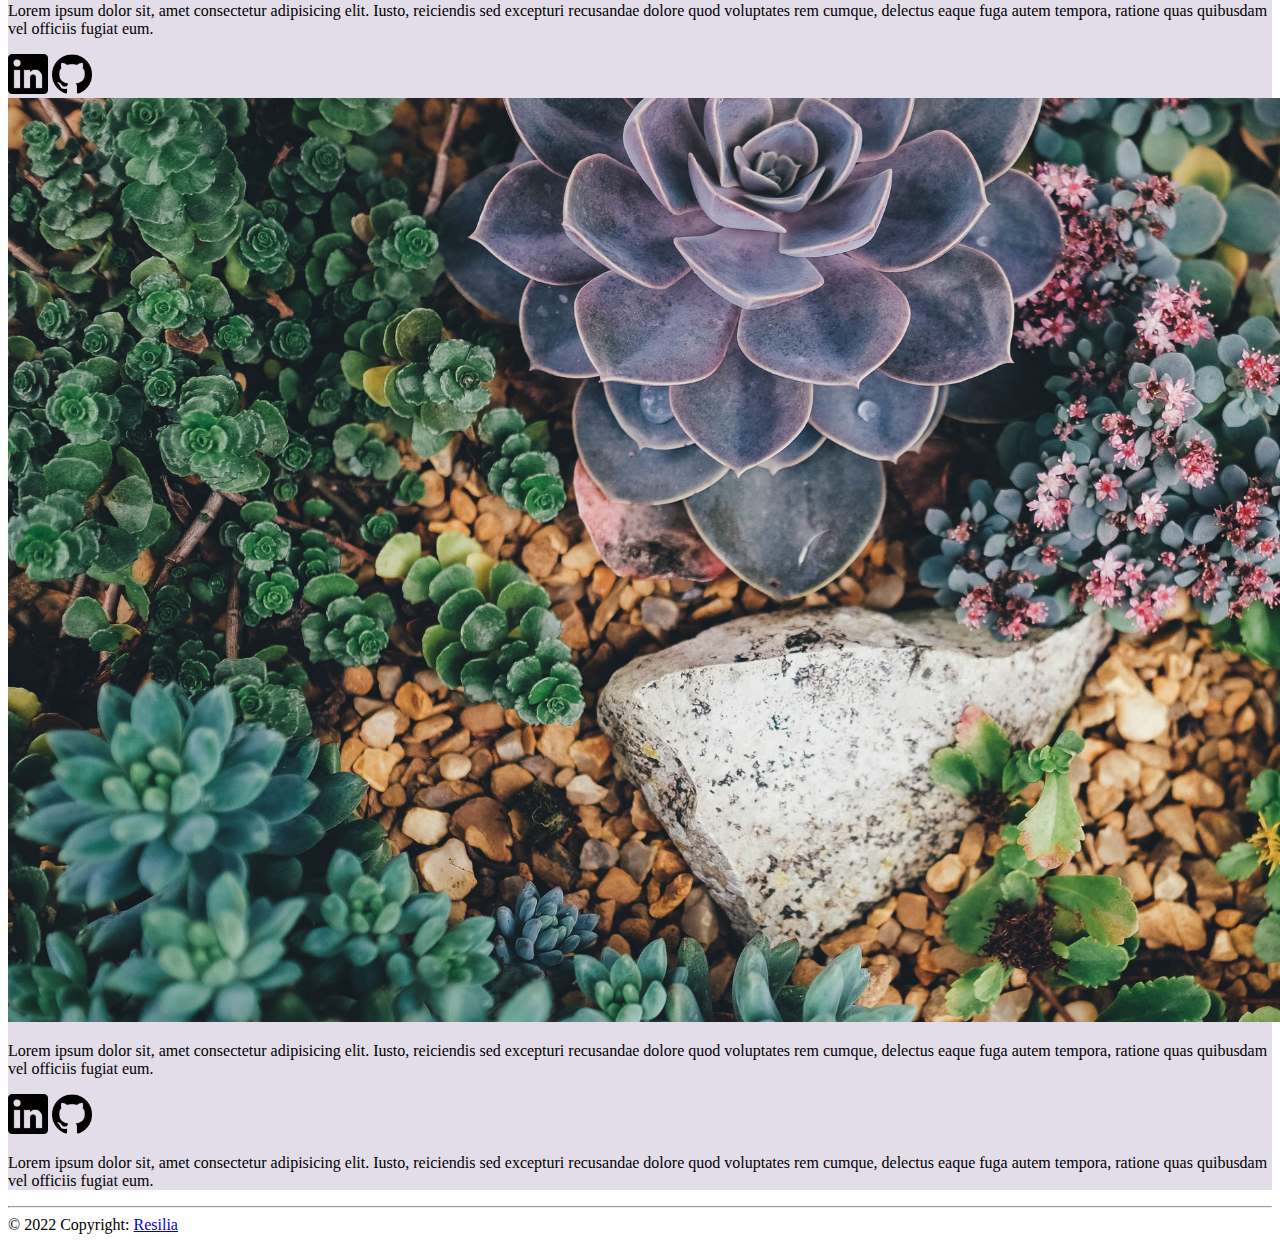
==== commit 8ab5c536: "caminhos nav bar" ====
--- a/index.html
+++ b/index.html
@@ -12,7 +12,7 @@
   <style src="assets/css/style.css"></style>
 </head>
 
-<body >
+<body>
   <nav class="navbar navbar-expand-lg navbar-light bg-light">
     <a class="navbar-brand" href="#">Plantinhas</a>
     <button class="navbar-toggler" type="button" data-toggle="collapse" data-target="#navbarNav"
@@ -21,18 +21,6 @@
     </button>
     <div class="collapse navbar-collapse" id="navbarNav">
       <ul class="navbar-nav">
-        <li class="nav-item active">
-          <a class="nav-link" href="index.html">Home <span class="sr-only">(current)</span></a>
-        </li>
-        <li class="nav-item">
-          <a class="nav-link" href="#">lorem</a>
-        </li>
-        <li class="nav-item">
-          <a class="nav-link" href="#">lorem</a>
-        </li>
-        <!-- <li class="nav-item">
-          <a class="nav-link disabled" href="#">Disabled</a>
-        </li> -->
         <li class="nav-item nav-pills">
           <a class="nav-link active" href="./html/login.html">Login</a>
         </li>
@@ -41,7 +29,7 @@
   </nav>
 
   <!--Primeria row-->
-  <div class="container shadow-lg p-3 mb-5 rounded" >
+  <div class="container shadow-lg p-3 mb-5 bg-white rounded">
     <div>
       <h1 class="mt-5 text-center">Titulo</h1>
     </div>
@@ -67,7 +55,7 @@
     <!--Segunda row-->
     <div class="row container">
       <div class="col-md-6 mt-5">
-      <a href="./html/listaDeEspera.html"><button type="button" class="btn btn-secondary btn-lg btn-block">Entre na nossa lista de git espera</button> </a> 
+      <a href="./html/listaDeEspera.html"><button type="button" class="btn btn-secondary btn-lg btn-block">Entre na nossa lista de espera</button> </a> 
 
         <div class="row justify-content-center ">
           <div class="col-md-6 mt-1">
@@ -134,8 +122,8 @@
   <!--Terceira row/ Sobre nós-->
 
   
-  <div class="container-fluid shadow-lg p-3 mb-5 rounded" style="background-color: rgba(194, 181, 207, 0.465);">
-    
+  <div class="container-fluid" style="background-color: rgba(194, 181, 207, 0.465);">
+    <hr>
     <div>
       <h1 class=" text-center">Sobre nós</h1>
     </div>
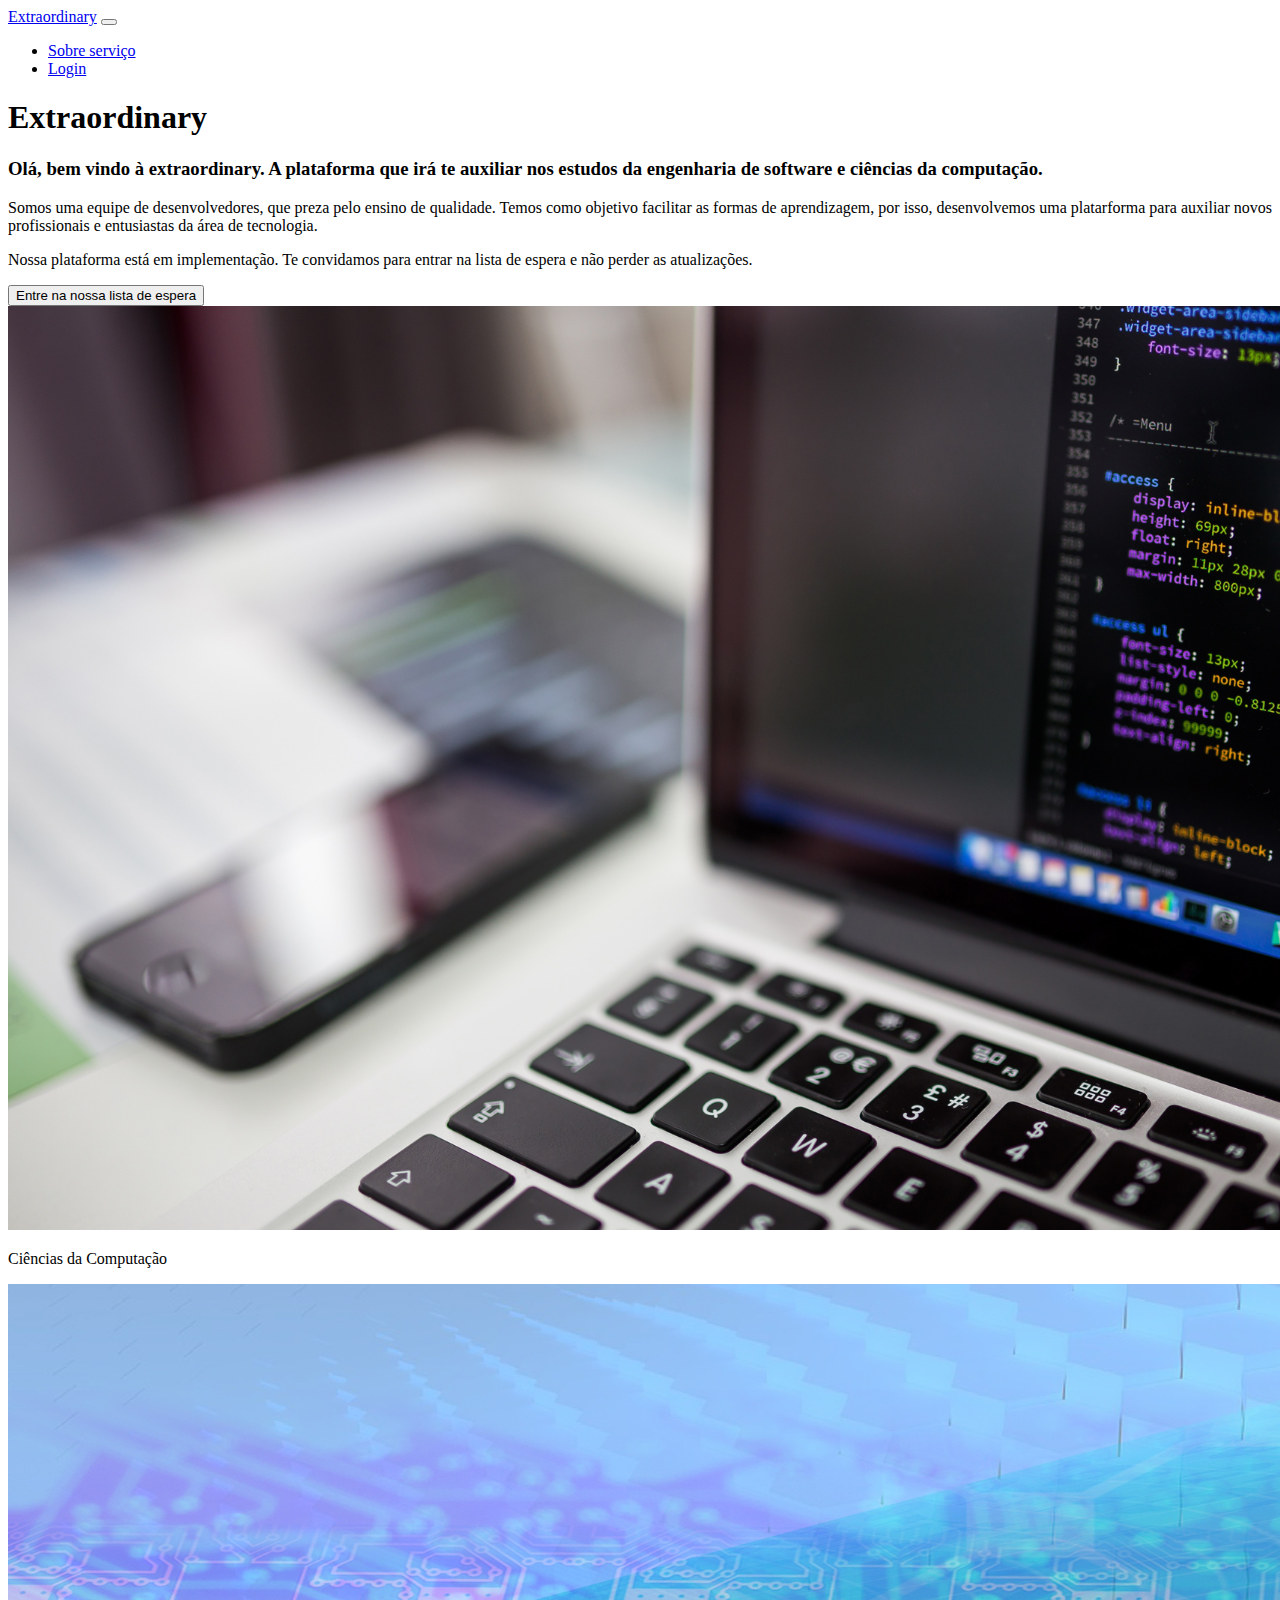
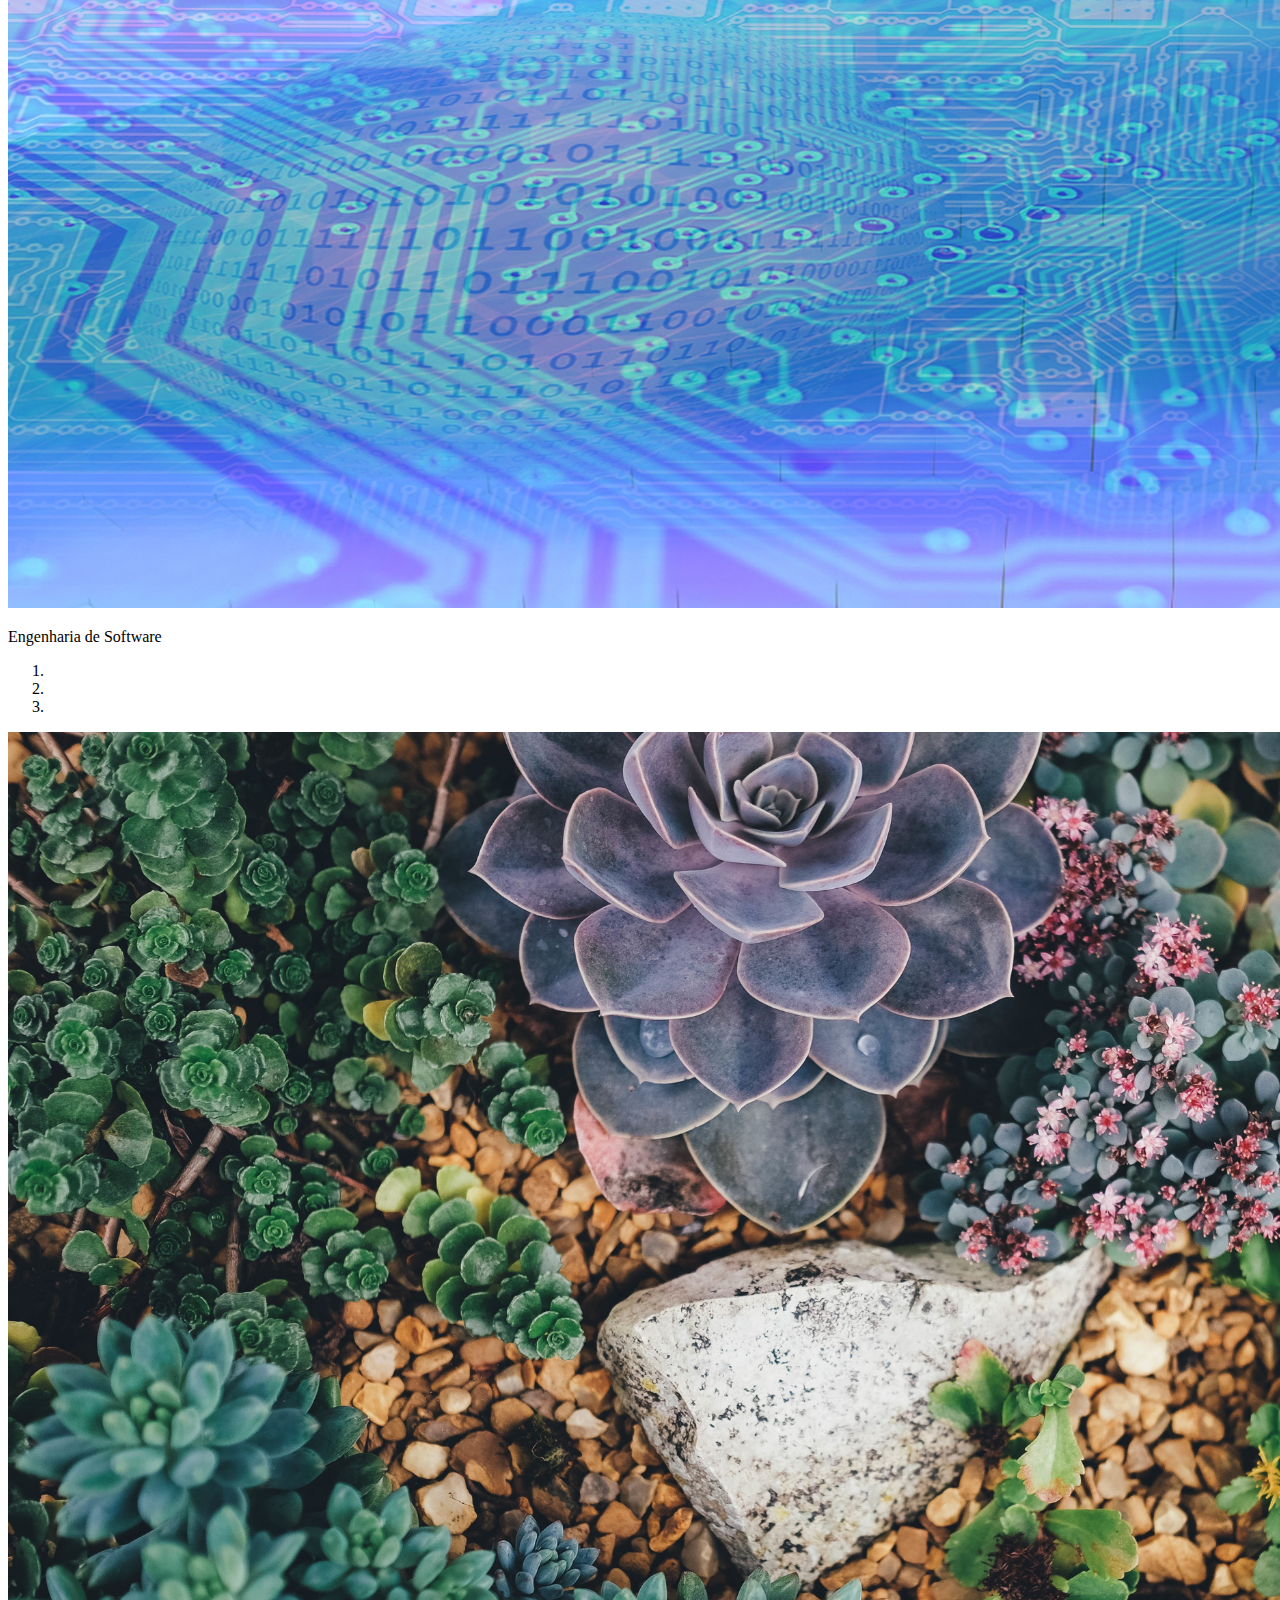
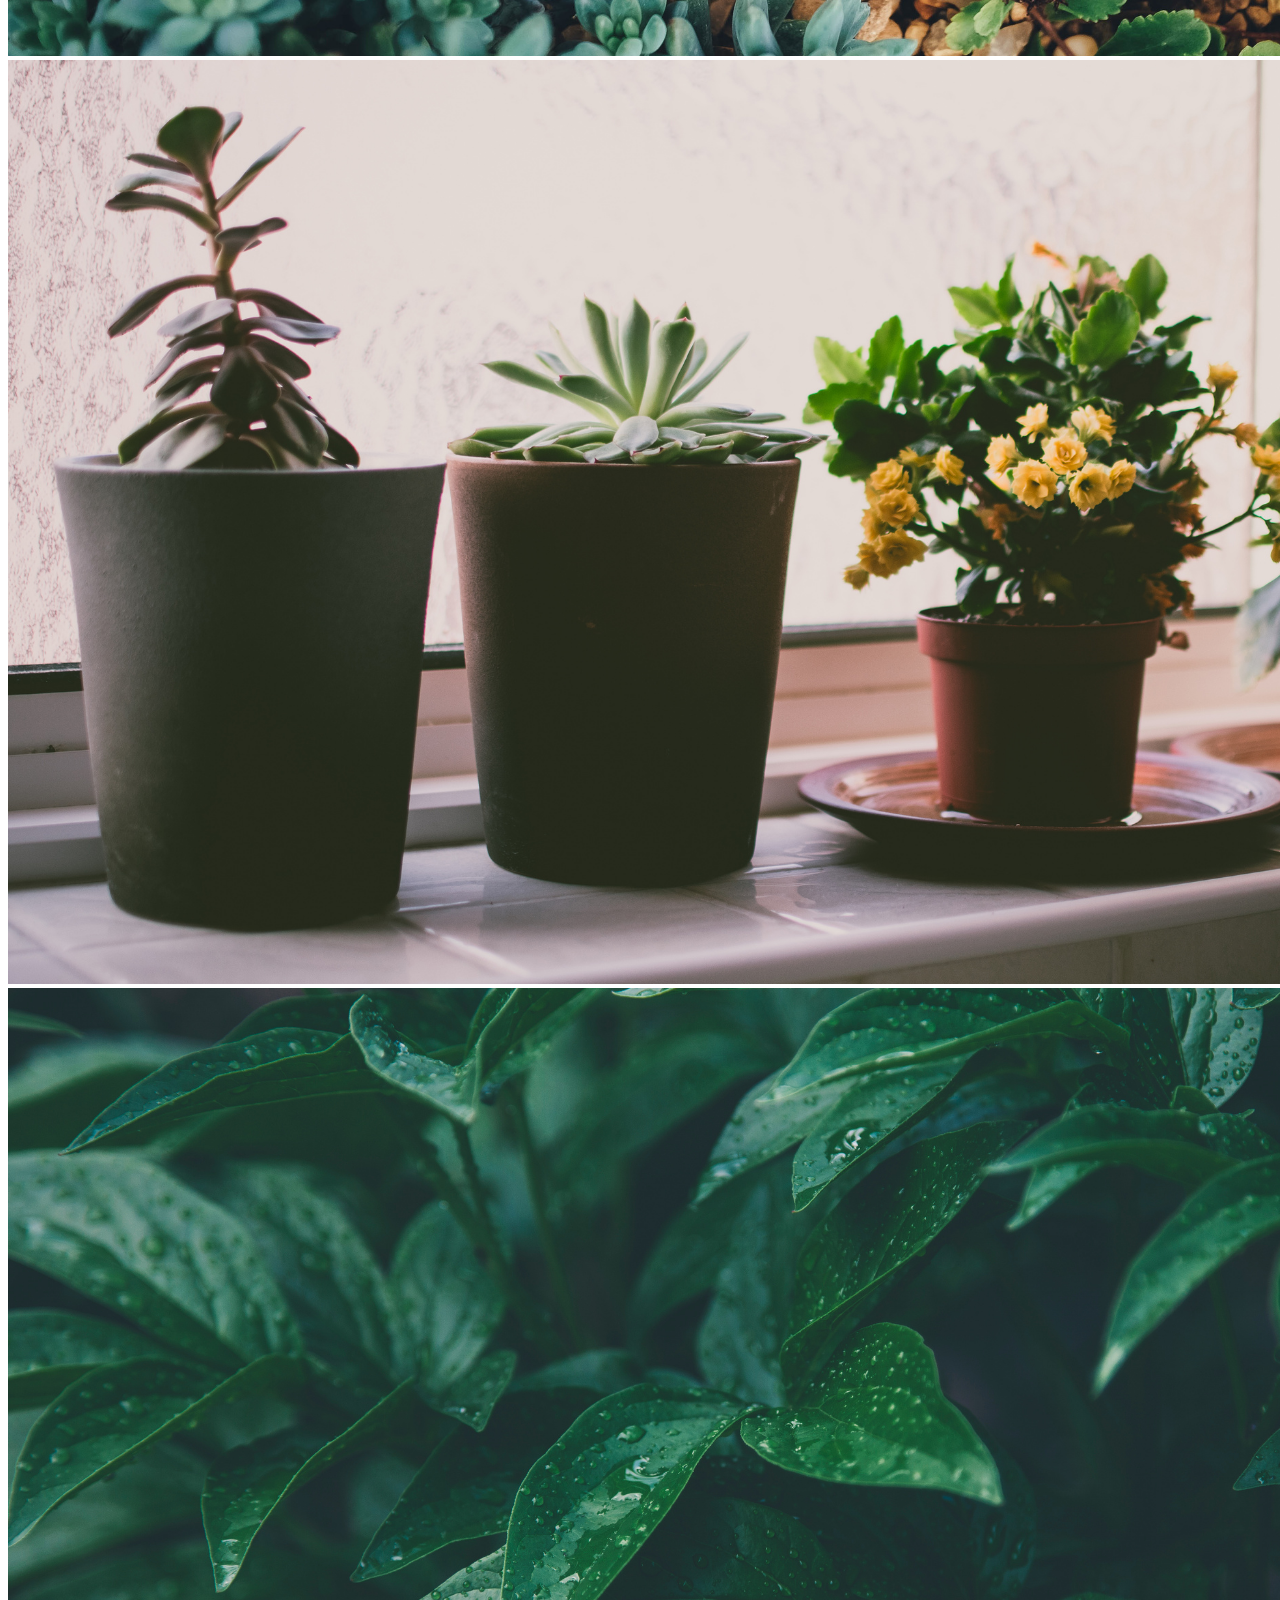
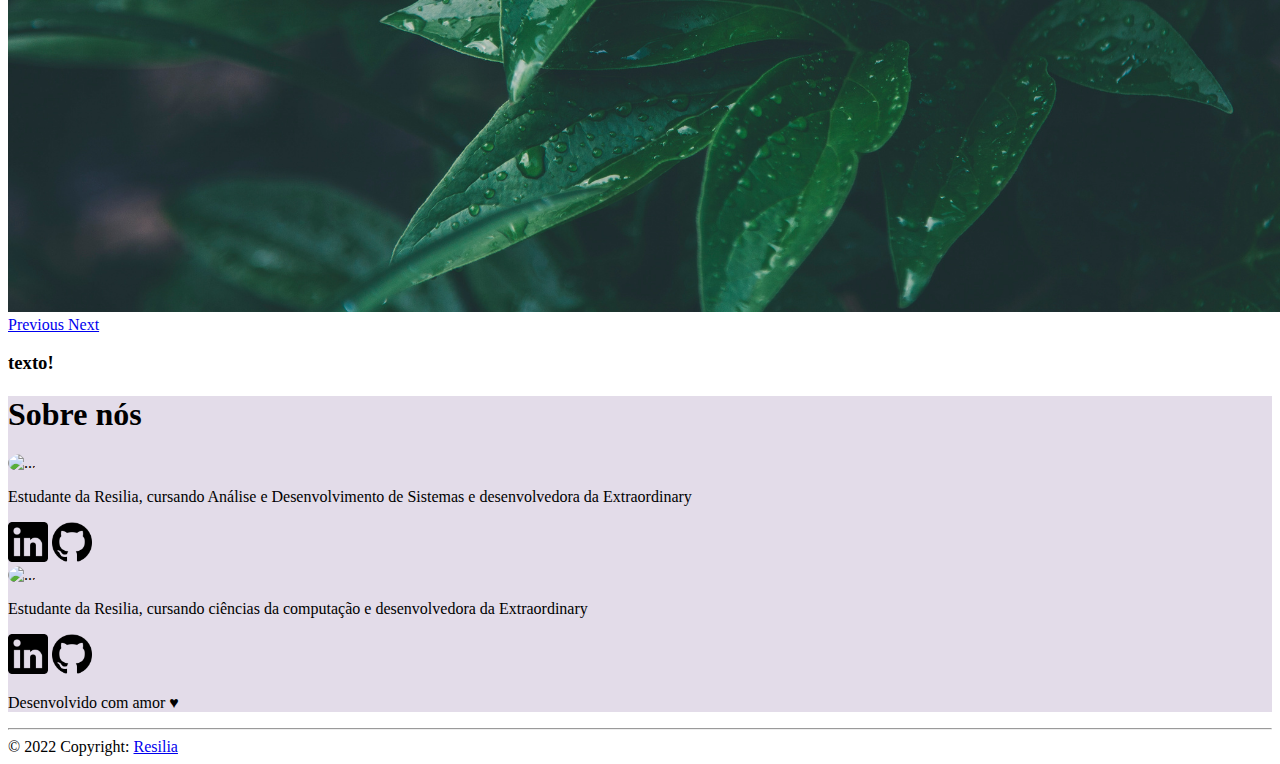
==== commit dd6837a3: "Estilo" ====
--- a/index.html
+++ b/index.html
@@ -5,7 +5,7 @@
   <meta charset="UTF-8">
   <meta http-equiv="X-UA-Compatible" content="IE=edge">
   <meta name="viewport" content="width=device-width, initial-scale=1.0">
-  <title>Projeto: plantinha</title>
+  <title>Projeto: Extraordinary </title>
   <link rel="stylesheet" href="https://cdn.jsdelivr.net/npm/bootstrap@4.1.3/dist/css/bootstrap.min.css"
     integrity="sha384-MCw98/SFnGE8fJT3GXwEOngsV7Zt27NXFoaoApmYm81iuXoPkFOJwJ8ERdknLPMO" crossorigin="anonymous">
   </link>
@@ -14,13 +14,16 @@
 
 <body>
   <nav class="navbar navbar-expand-lg navbar-light bg-light">
-    <a class="navbar-brand" href="#">Plantinhas</a>
+    <a class="navbar-brand" href="#">Extraordinary</a>
     <button class="navbar-toggler" type="button" data-toggle="collapse" data-target="#navbarNav"
       aria-controls="navbarNav" aria-expanded="false" aria-label="Toggle navigation">
       <span class="navbar-toggler-icon"></span>
     </button>
     <div class="collapse navbar-collapse" id="navbarNav">
       <ul class="navbar-nav">
+        <li class="nav-tem">
+          <a class="nav-link" href="./html/sobreServico.html">Sobre serviço</a>
+        </li>
         <li class="nav-item nav-pills">
           <a class="nav-link active" href="./html/login.html">Login</a>
         </li>
@@ -29,54 +32,41 @@
   </nav>
 
   <!--Primeria row-->
-  <div class="container shadow-lg p-3 mb-5 bg-white rounded">
+  <div class="container shadow-lg p-3 mb-5 rounded">
     <div>
-      <h1 class="mt-5 text-center">Titulo</h1>
+      <h1 class="mt-5 text-center">Extraordinary</h1>
     </div>
-
     <div class="row mt-3">
       <div class="col-md-6">
-        <p>Lorem ipsum dolor sit, amet consectetur adipisicing elit. Iusto, reiciendis sed excepturi recusandae dolore
-          quod voluptates rem cumque, delectus eaque fuga autem tempora, ratione quas quibusdam vel officiis fugiat eum.
+        <h3>Olá, bem vindo à extraordinary. A plataforma que irá te auxiliar nos estudos da engenharia de software e ciências da computação.
+        </h3>
+      </div>
+      <div class="col-md-6">
+        <p>Somos uma equipe de desenvolvedores, que preza pelo ensino de qualidade. Temos como objetivo facilitar as formas de aprendizagem, por isso, desenvolvemos uma platarforma para auxiliar novos profissionais e entusiastas da área de tecnologia.
         </p>
       </div>
-      <div class="col-md-6">
-        <p>Lorem ipsum dolor sit, amet consectetur adipisicing elit. Iusto, reiciendis sed excepturi recusandae dolore
-          quod voluptates rem cumque, delectus eaque fuga autem tempora, ratione quas quibusdam vel officiis fugiat eum.
-        </p>
-      </div>
-      <div class="mt-5 container col-md-9">
-        <p>Lorem ipsum dolor sit, amet consectetur adipisicing elit. Iusto, reiciendis sed excepturi recusandae dolore
-          quod voluptates rem cumque, delectus eaque fuga autem tempora, ratione quas quibusdam vel officiis fugiat eum.
+      <div class="mt-5 container col-md-9 text-center">
+        <p>Nossa plataforma está em implementação. Te convidamos para entrar na lista de espera e não perder as atualizações.
         </p>
       </div>
     </div>
     <!--Primeria row-->
+
     <!--Segunda row-->
     <div class="row container">
       <div class="col-md-6 mt-5">
-      <a href="./html/listaDeEspera.html"><button type="button" class="btn btn-secondary btn-lg btn-block">Entre na nossa lista de espera</button> </a> 
-
+        <a style="text-decoration:none;" href="./html/listaDeEspera.html"><button type="button"
+            class="  btn btn-secondary btn-lg btn-block">Entre na nossa lista de espera</button></a>
         <div class="row justify-content-center ">
           <div class="col-md-6 mt-1">
-            <img src="assets/img/canva1.png" alt="..." class="img-thumbnail">
+            <img src="assets/img/curso1.png" alt="..." class="img-thumbnail">
+            <p class="text-center">Ciências da Computação</p>
           </div>
-
-          <div class="col-md-6 mt-1" style="width: 16rem;">
-            <img src="assets/img/canva2.png" alt="..." class="img-thumbnail">
+          <div class="col-md-6 mt-1" style="width: 16rem;"><img src="assets/img/curso2.png" alt="..."
+              class="img-thumbnail">
+              <p class="text-center">Engenharia de Software</p>
           </div>
-        </div>
-
-
-        <div class="row justify-content-center">
-          <div class="col-md-6 mt-1" style="width: 16rem;">
-            <img src="assets/img/canva2.png" alt="..." class="img-thumbnail">
-          </div>
-
-          <div class="col-md-6 mt-1" style="width: 16rem;">
-            <img src="assets/img/canva2.png" alt="..." class="img-thumbnail">
-          </div>
-        </div>
+        </div> 
       </div>
 
       <!-- Carrossel -->
@@ -116,68 +106,48 @@
   <!-- Carrossel -->
   <!--Segunda row-->
 
-
-
-
   <!--Terceira row/ Sobre nós-->
-
-  
-  <div class="container-fluid" style="background-color: rgba(194, 181, 207, 0.465);">
-    <hr>
+  <div class="container-fluid shadow-lg p-3 mb-5 rounded" style="background-color: rgba(194, 181, 207, 0.465);">
     <div>
       <h1 class=" text-center">Sobre nós</h1>
     </div>
-    
-    <div class="row  mt-3">
+    <div class="row mt-3">
       <div class="col-md-6">
         <div class="row justify-content-center ">
-          <div class="col-md-6 mt-1">
-            <img src="assets/img/canva1.png" alt="..." class="img-thumbnail mt-4">
+          <div class="col-md-3 mt-1">
+            <img style="border-radius:100% ;" src="assets/img/1.png" alt="..." class="img-thumbnail mt-4">
           </div>
         </div>
-
-        <p class="mt-4">Lorem ipsum dolor sit, amet consectetur adipisicing elit. Iusto, reiciendis sed excepturi
-          recusandae dolore
-          quod voluptates rem cumque, delectus eaque fuga autem tempora, ratione quas quibusdam vel officiis fugiat eum.
+        <p class="mt-4 text-center">Estudante da Resilia, cursando Análise e Desenvolvimento de Sistemas e desenvolvedora da Extraordinary
         </p>
-
-        <div class=" align-items-center mt-4">
-          <img src="assets/img/logotipo-do-linkedin.png" alt="" width="40px">
-
-          <img src="assets/img/logotipo-do-github.png" alt="" width="40px">
-
+        <div class="row justify-content-center">
+          <div class=" align-items-center mt-3">
+            <a href= "https://www.linkedin.com/in/luanaassisi"><img src="assets/img/logotipo-do-linkedin.png" alt="" width="40px"></a>
+            <img class="ml-3" src="assets/img/logotipo-do-github.png" alt="" width="40px">
+          </div>
         </div>
-
       </div>
       <div class="col-md-6">
         <div class="row justify-content-center  ">
-          <div class="col-md-6 mt-1">
-            <img src="assets/img/canva1.png" alt="..." class=" img-thumbnail mt-4">
+          <div class="col-md-3 mt-1">
+            <img  style="border-radius:100% ;" src="assets/img/2.png" alt="..." class=" img-thumbnail mt-4">
           </div>
         </div>
-        <p class="mt-4">Lorem ipsum dolor sit, amet consectetur adipisicing elit. Iusto, reiciendis sed excepturi
-          recusandae dolore
-          quod voluptates rem cumque, delectus eaque fuga autem tempora, ratione quas quibusdam vel officiis fugiat eum.
+        <p class=" text-center mt-4">Estudante da Resilia, cursando ciências da computação e desenvolvedora da Extraordinary
         </p>
-
-        <div class=" align-items-center mt-4">
-          <img src="assets/img/logotipo-do-linkedin.png" alt="" width="40px">
-
-          <img src="assets/img/logotipo-do-github.png" alt="" width="40px">
-
+        <div class="row justify-content-center">
+          <div class=" align-items-center mt-3 ">
+            <a href= "https://www.linkedin.com/in/camily-albres-180892236"><img src="assets/img/logotipo-do-linkedin.png" alt="" width="40px"></a>
+            <img class="ml-3" src="assets/img/logotipo-do-github.png" alt="" width="40px">
+          </div>
         </div>
       </div>
     </div>
-    <div class="mt-4 pb-4 container col-md-9">
-      <p>Lorem ipsum dolor sit, amet consectetur adipisicing elit. Iusto, reiciendis sed excepturi recusandae dolore
-        quod voluptates rem cumque, delectus eaque fuga autem tempora, ratione quas quibusdam vel officiis fugiat eum.
+    <div class=" text-center mt-4 pb-4 container col-md-9">
+      <p>Desenvolvido com amor ♥
       </p>
     </div>
   </div>
-
-
-
-
   <!--Terceira row/ Sobre nós-->
 
   <!-- Footer -->
@@ -200,6 +170,4 @@
     crossorigin="anonymous"></script>
 </body>
 
-
-
 </html>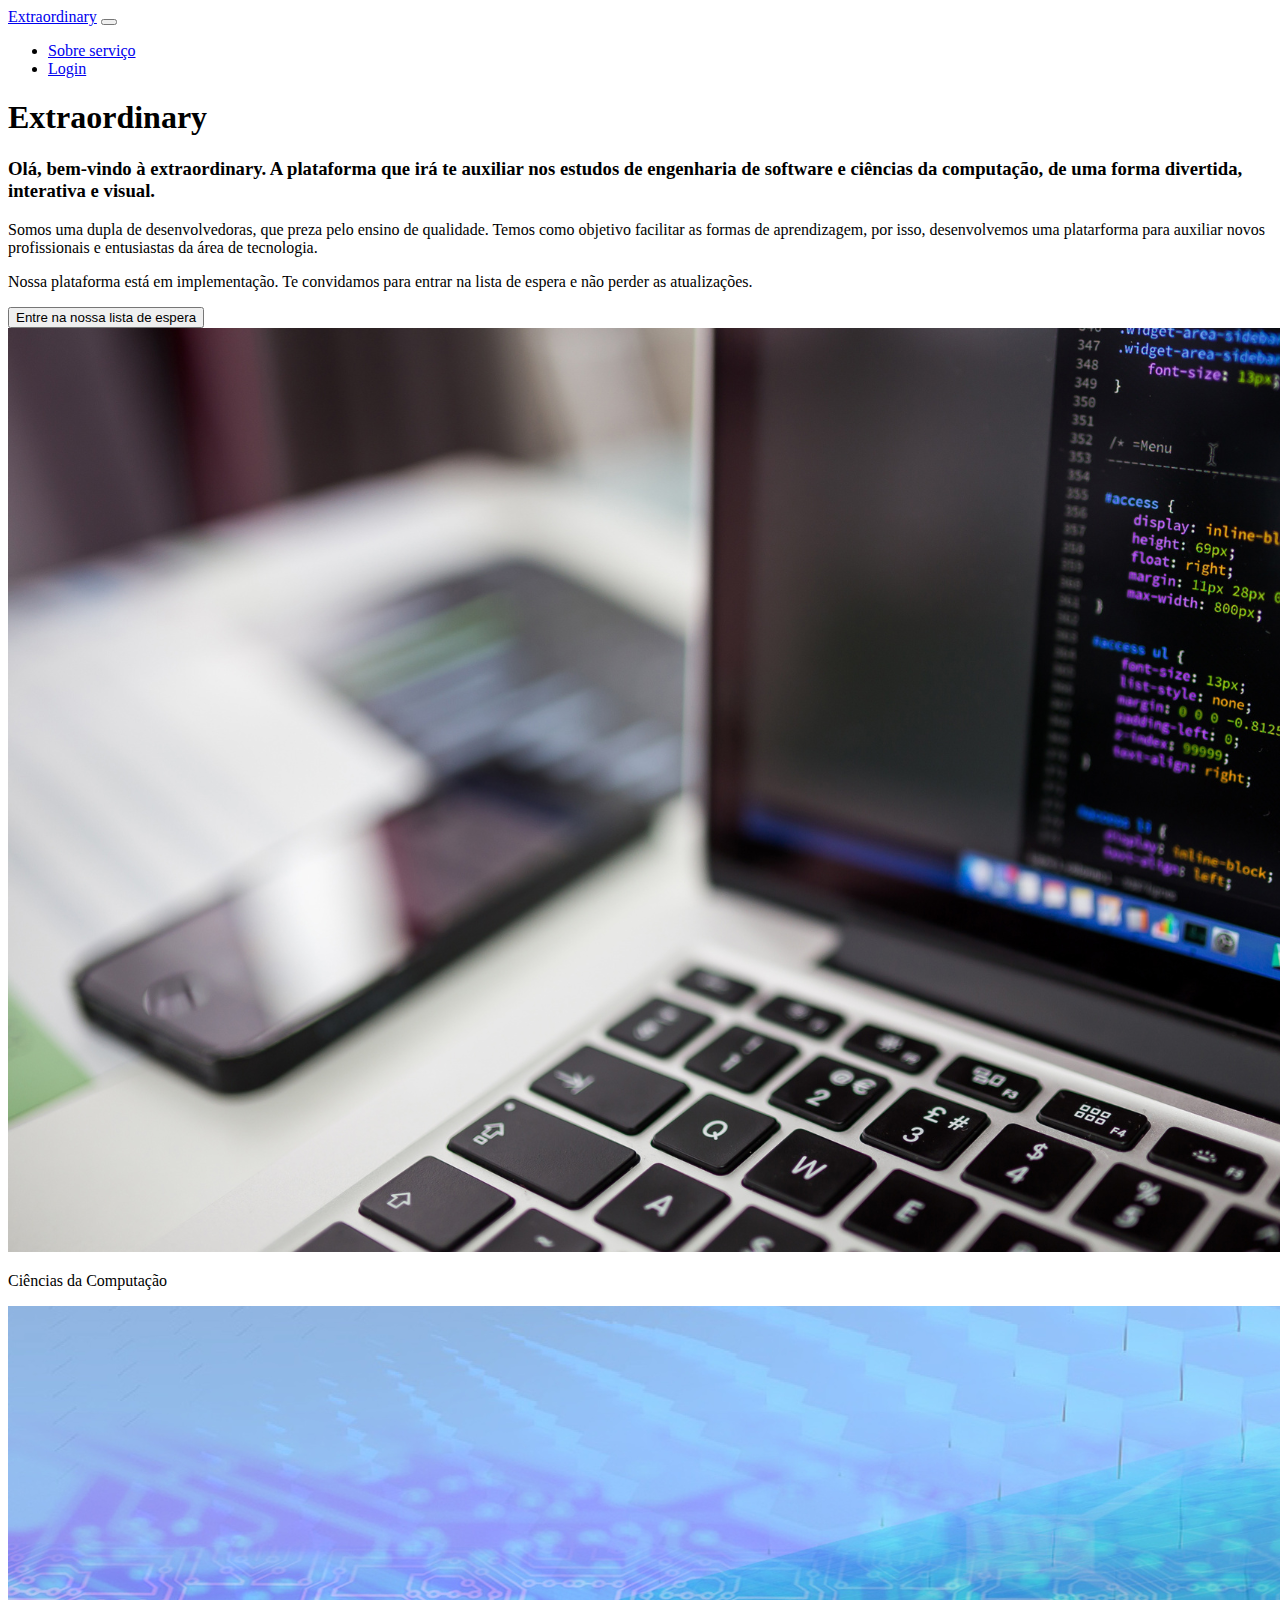
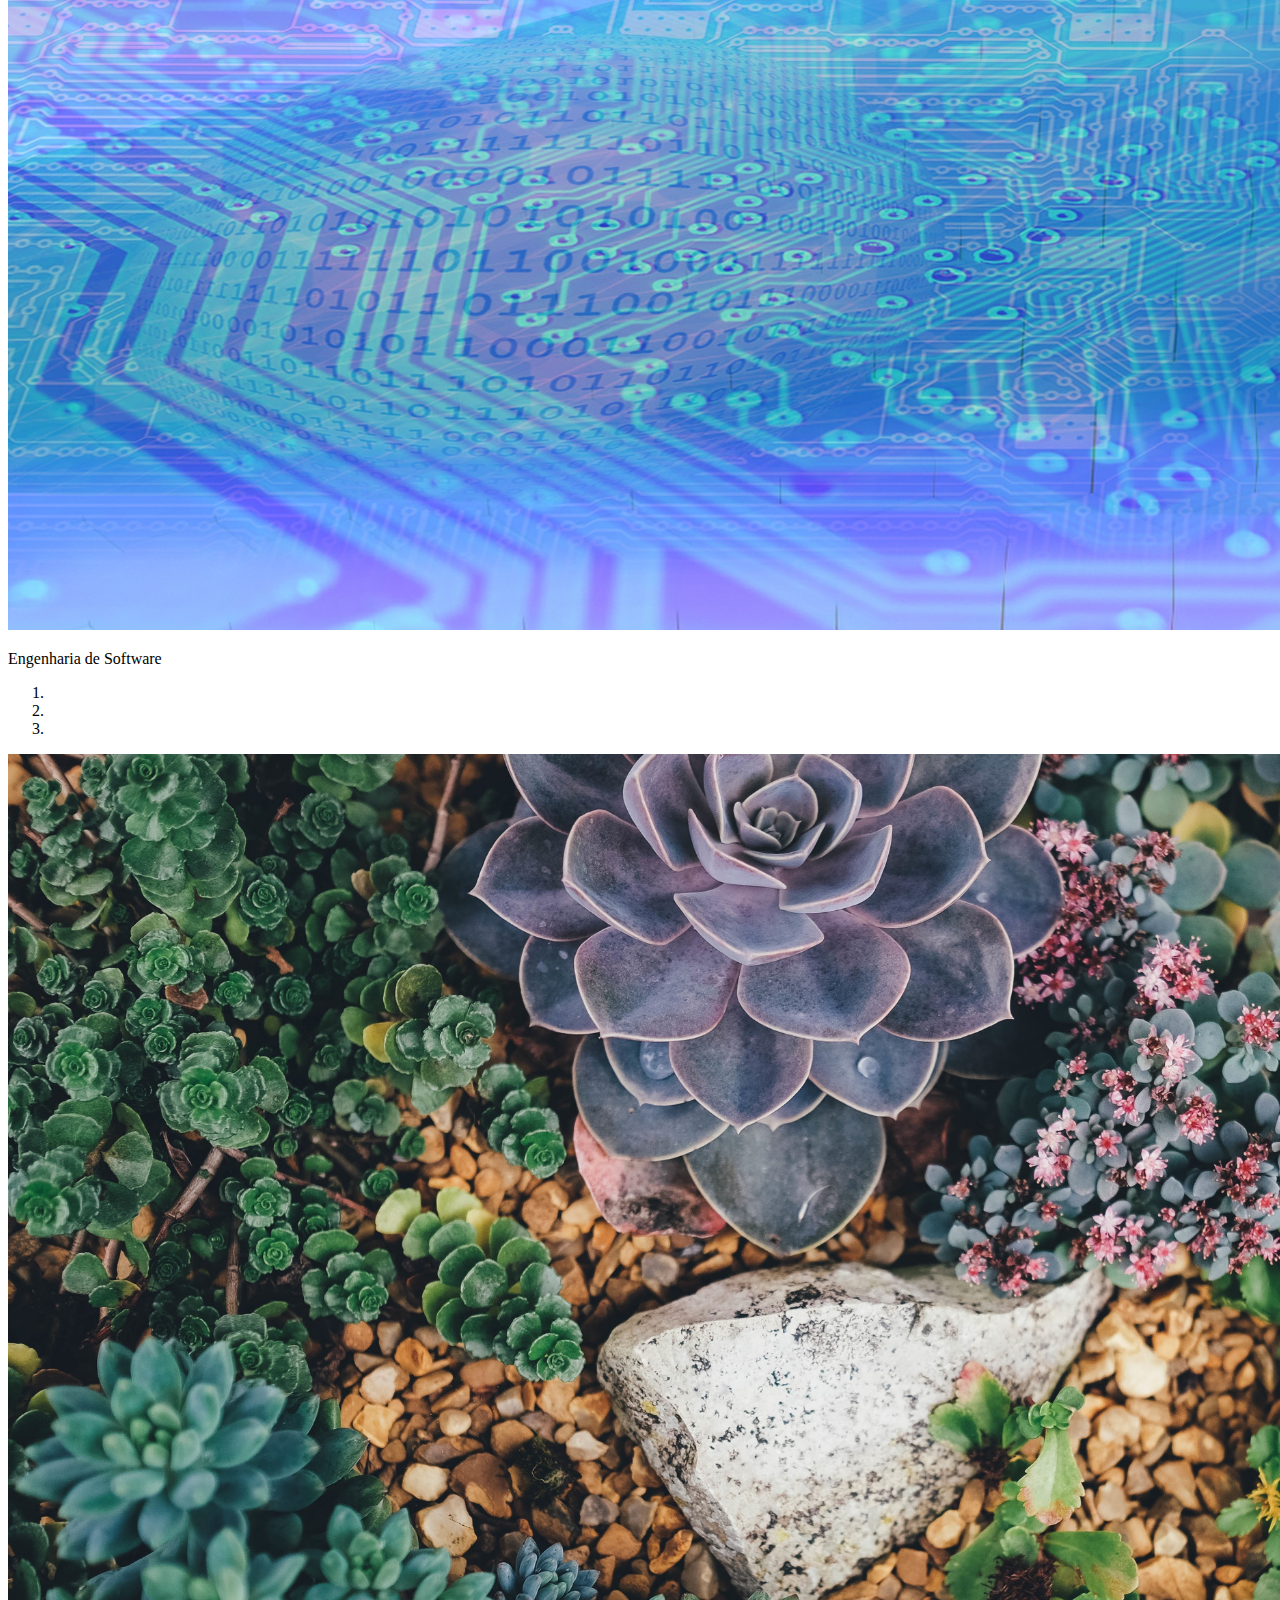
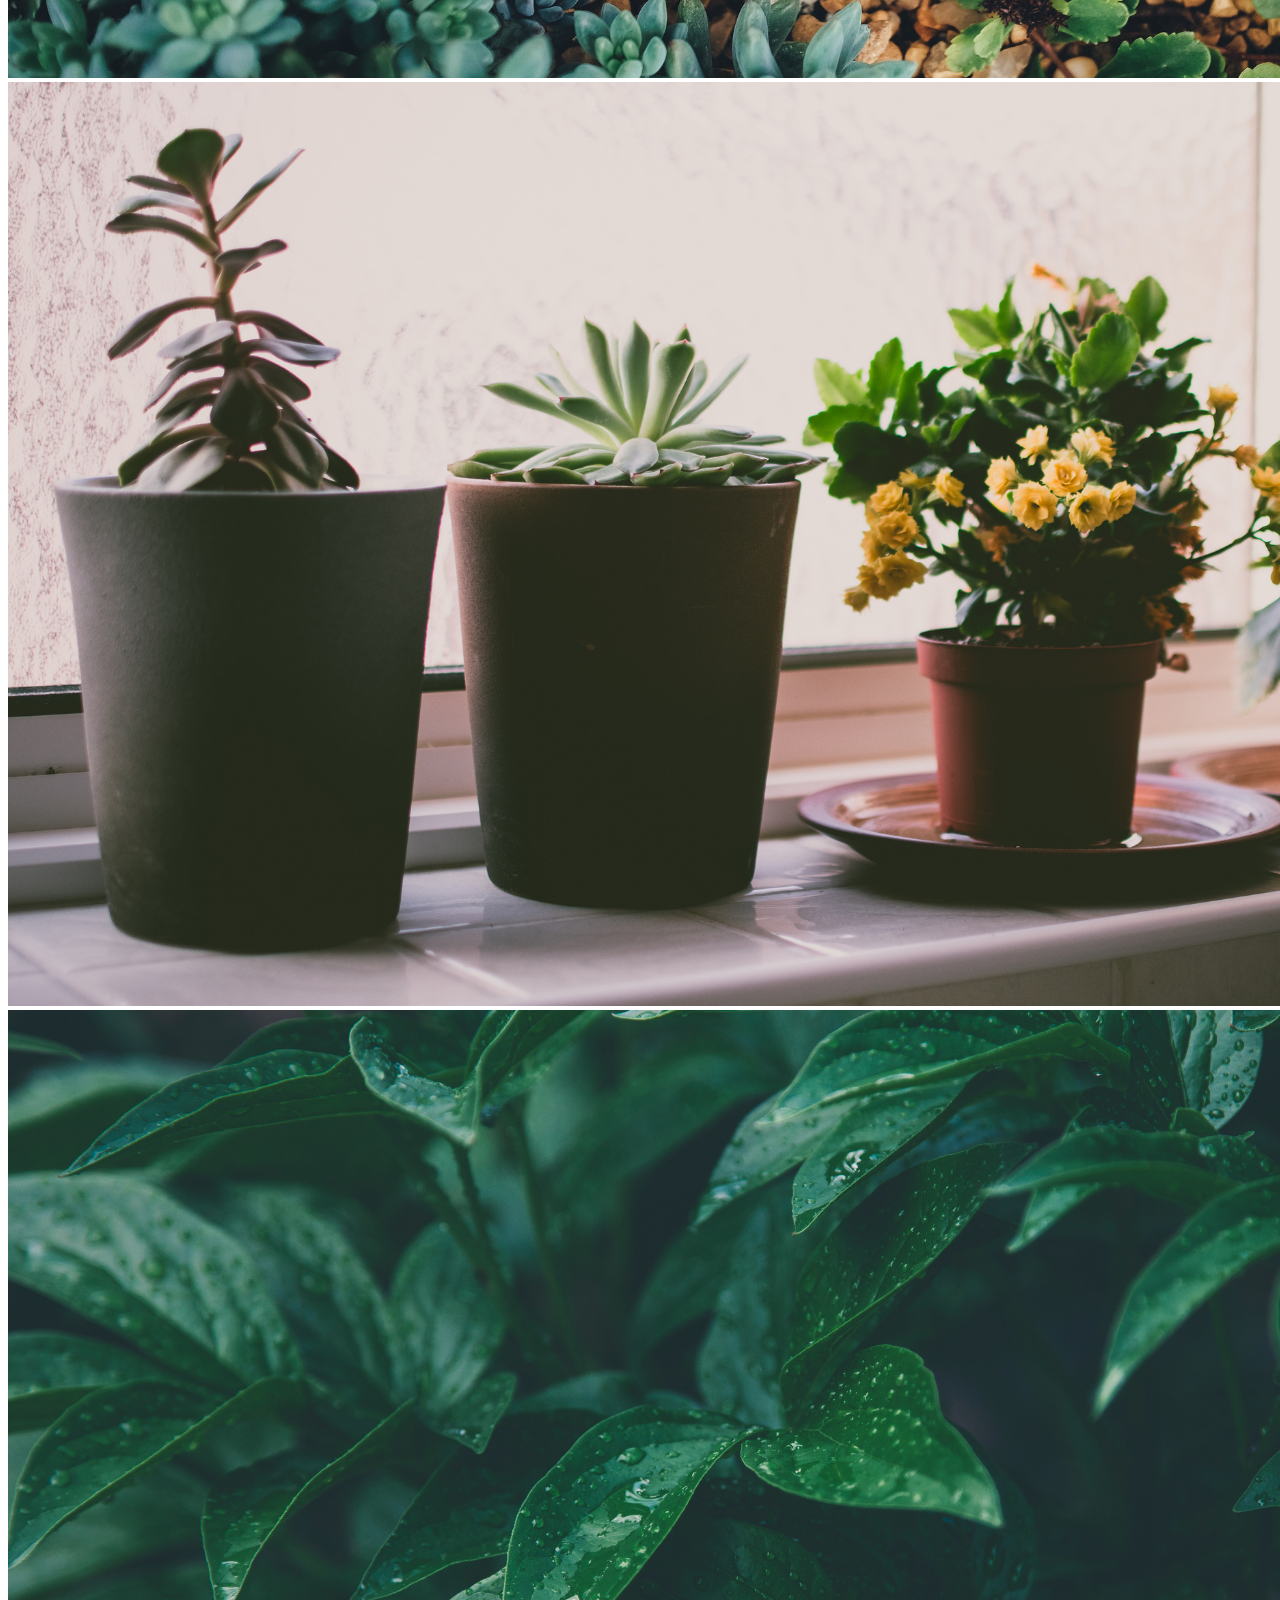
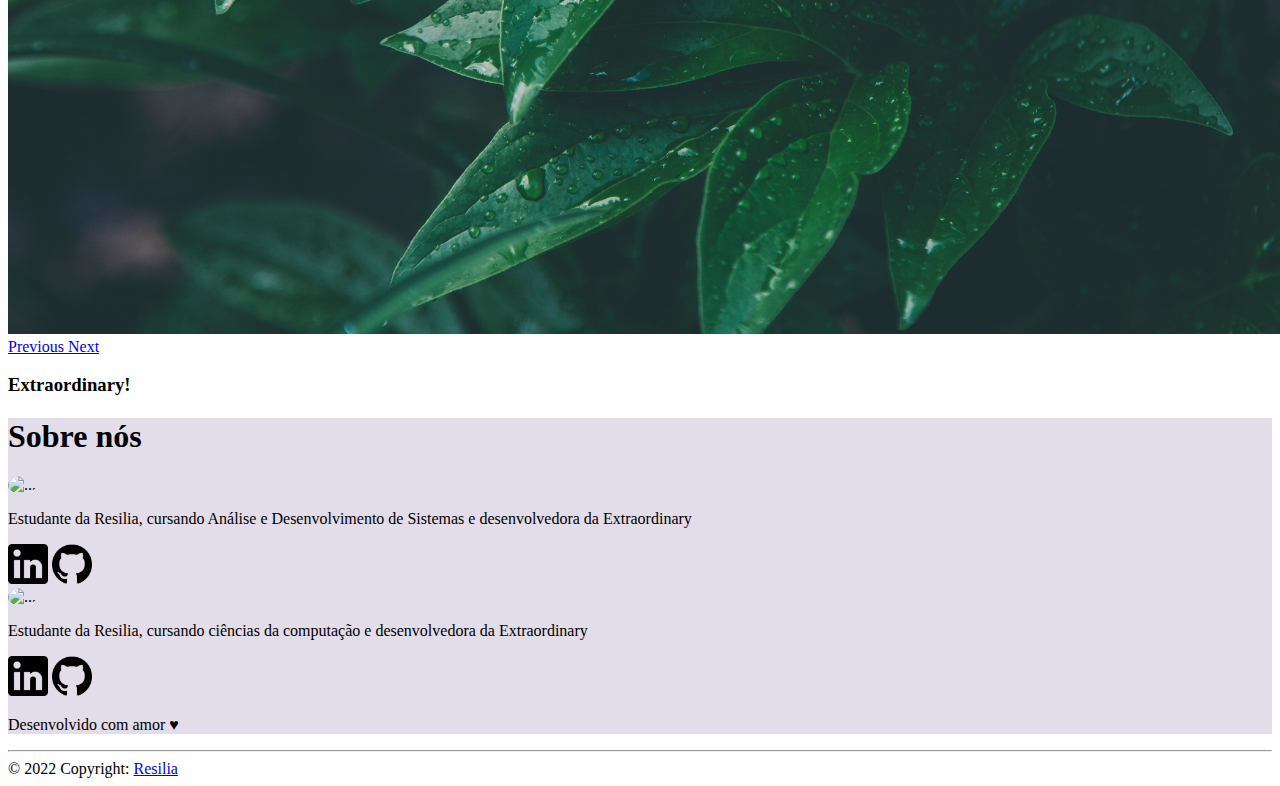
==== commit 3d6189fa: "Sobre serviço" ====
--- a/index.html
+++ b/index.html
@@ -38,11 +38,11 @@
     </div>
     <div class="row mt-3">
       <div class="col-md-6">
-        <h3>Olá, bem vindo à extraordinary. A plataforma que irá te auxiliar nos estudos da engenharia de software e ciências da computação.
+        <h3>Olá, bem-vindo à extraordinary. A plataforma que irá te auxiliar nos estudos de engenharia de software e ciências da computação, de uma forma divertida, interativa e visual.
         </h3>
       </div>
       <div class="col-md-6">
-        <p>Somos uma equipe de desenvolvedores, que preza pelo ensino de qualidade. Temos como objetivo facilitar as formas de aprendizagem, por isso, desenvolvemos uma platarforma para auxiliar novos profissionais e entusiastas da área de tecnologia.
+        <p>Somos uma dupla de desenvolvedoras, que preza pelo ensino de qualidade. Temos como objetivo facilitar as formas de aprendizagem, por isso, desenvolvemos uma platarforma para auxiliar novos profissionais e entusiastas da área de tecnologia.
         </p>
       </div>
       <div class="mt-5 container col-md-9 text-center">
@@ -98,7 +98,7 @@
           </a>
         </div>
         <div class="text-center">
-          <h3 class="bp-3 mt-2">texto!</h3>
+          <h3 class="bp-3 mt-2">Extraordinary!</h3>
         </div>
       </div>
     </div>
